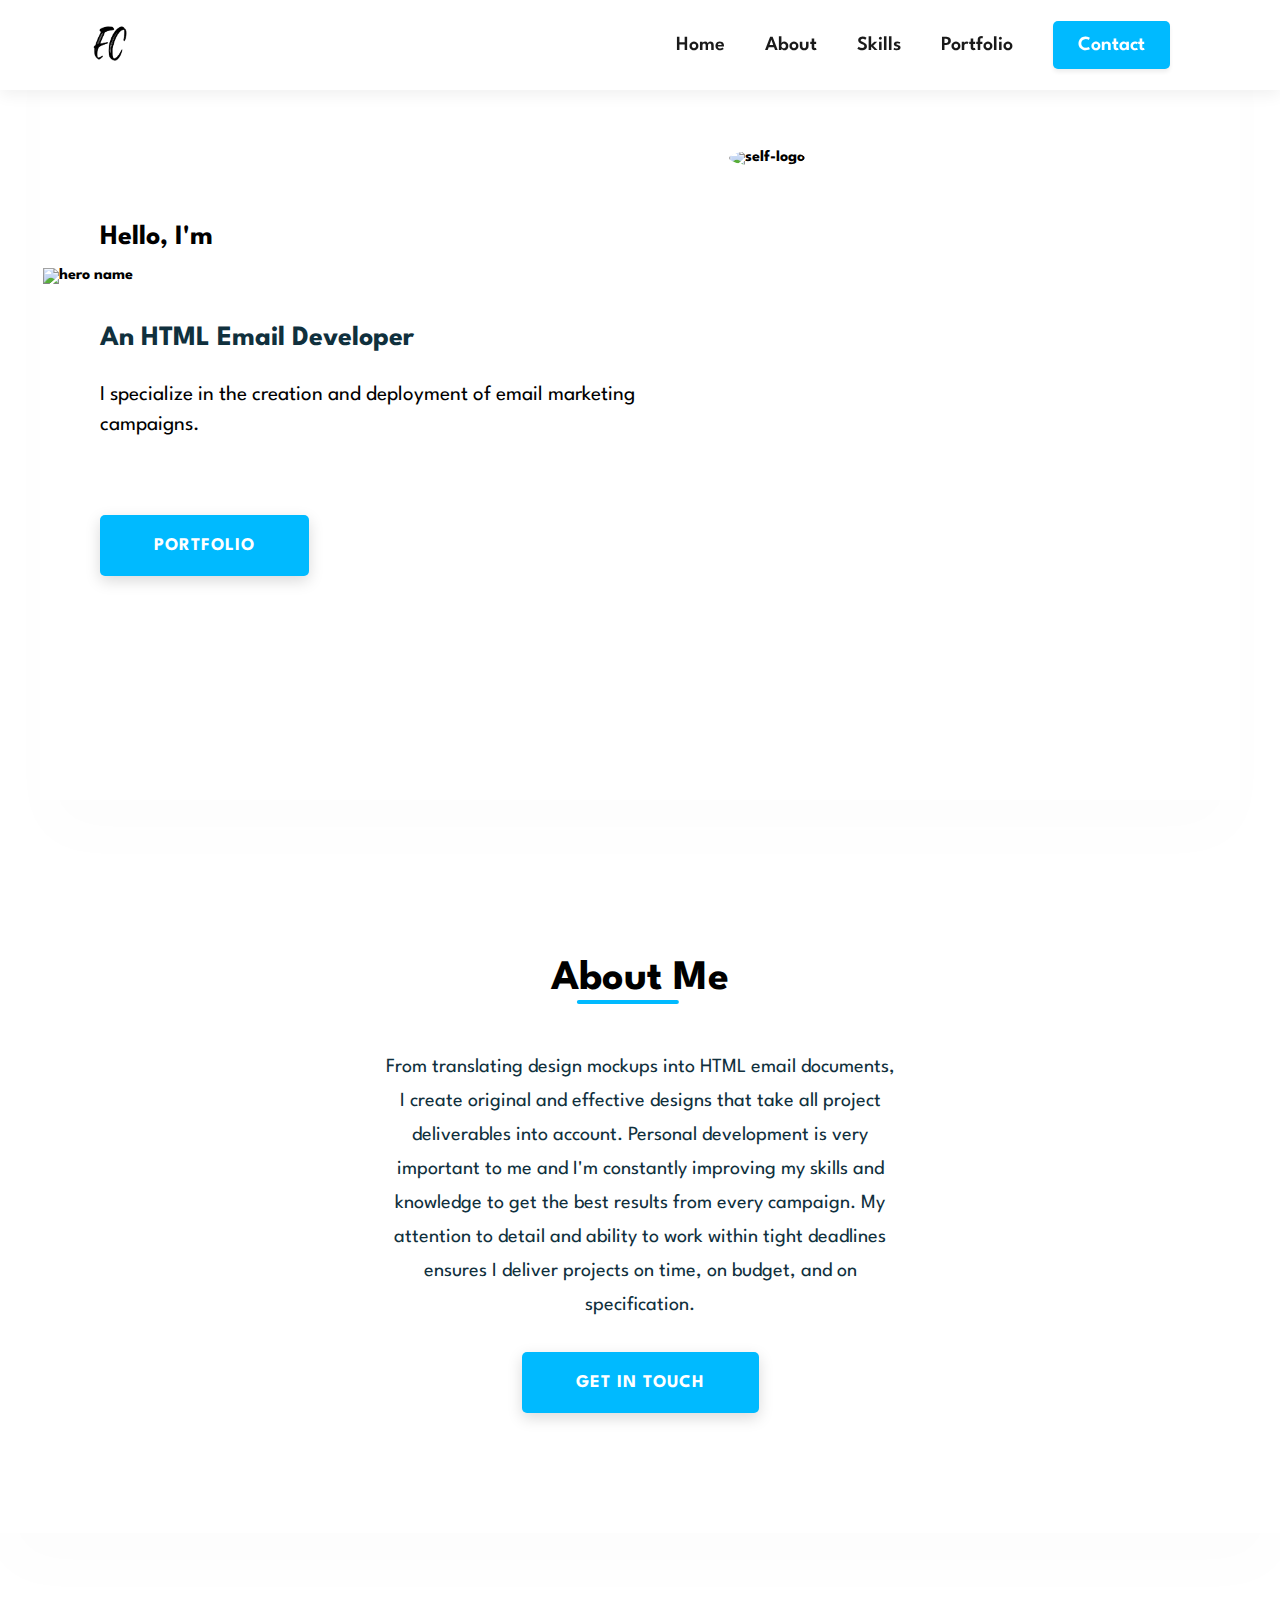
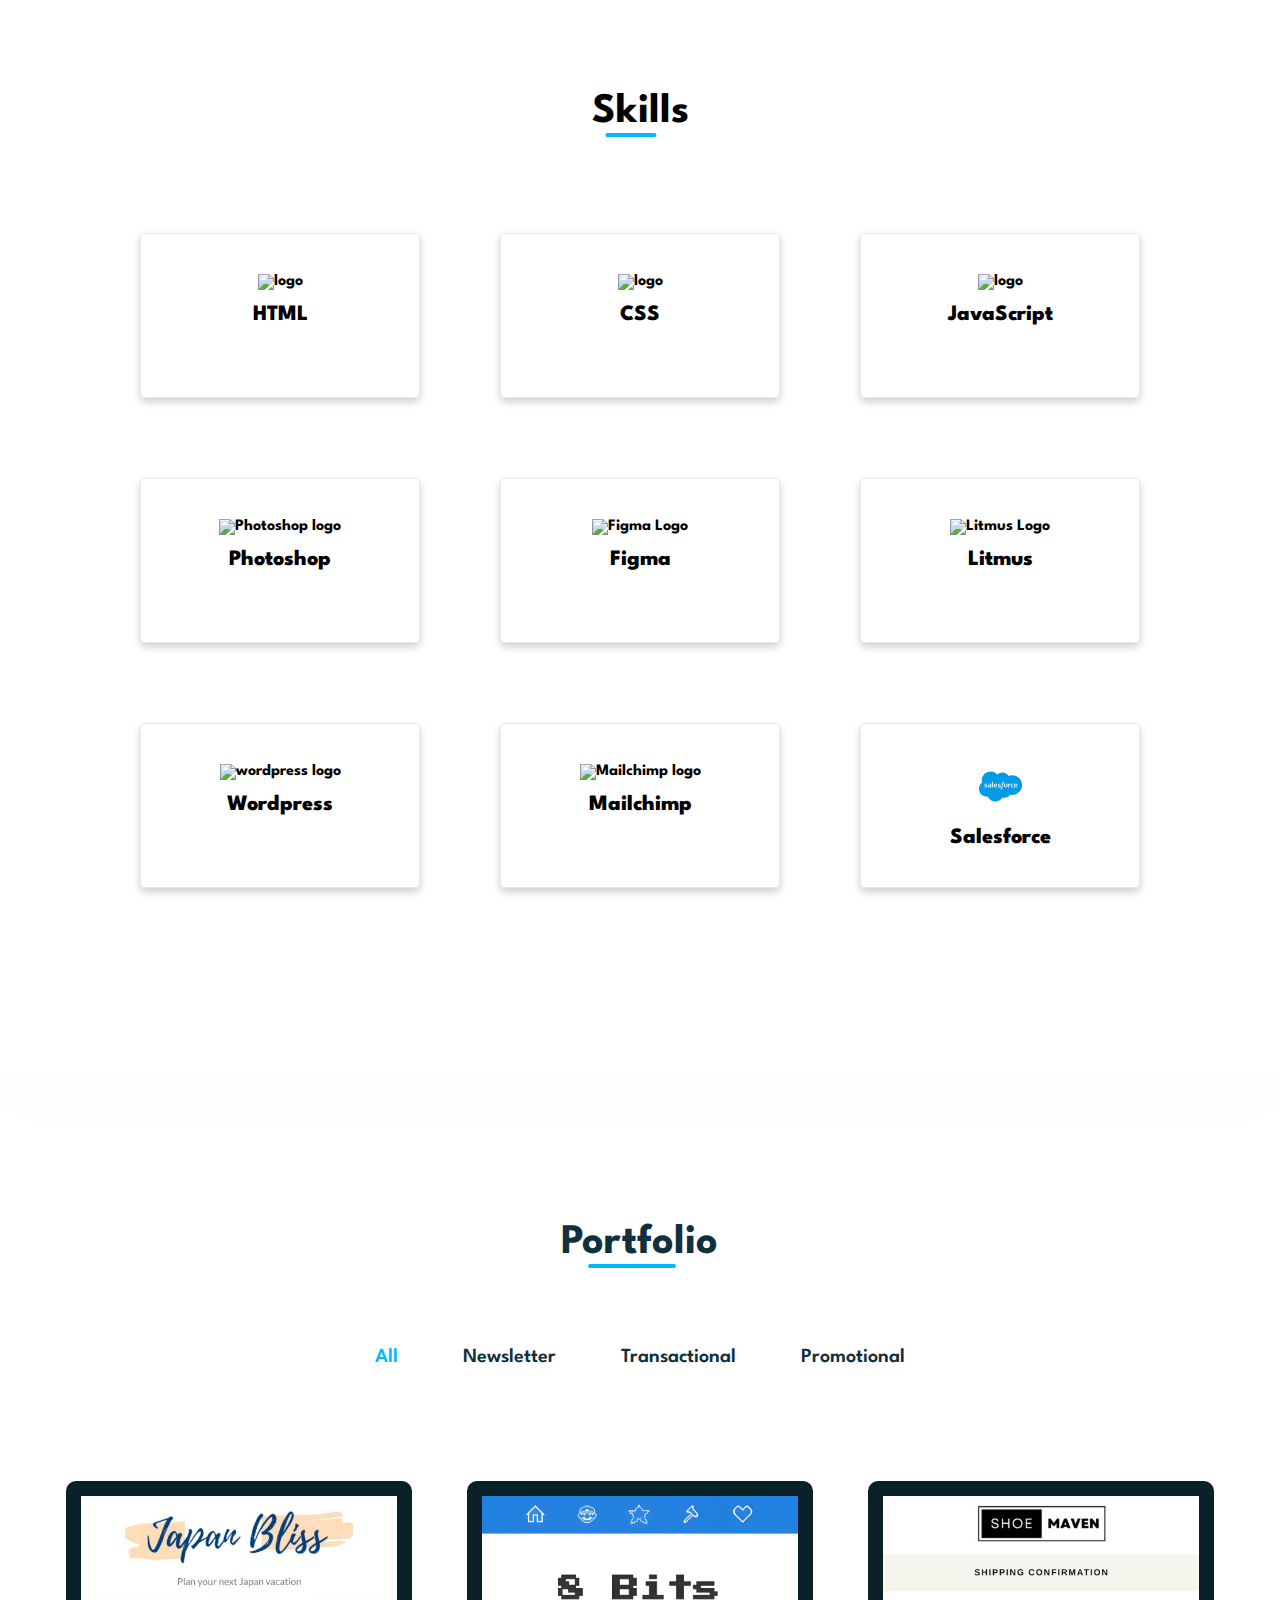
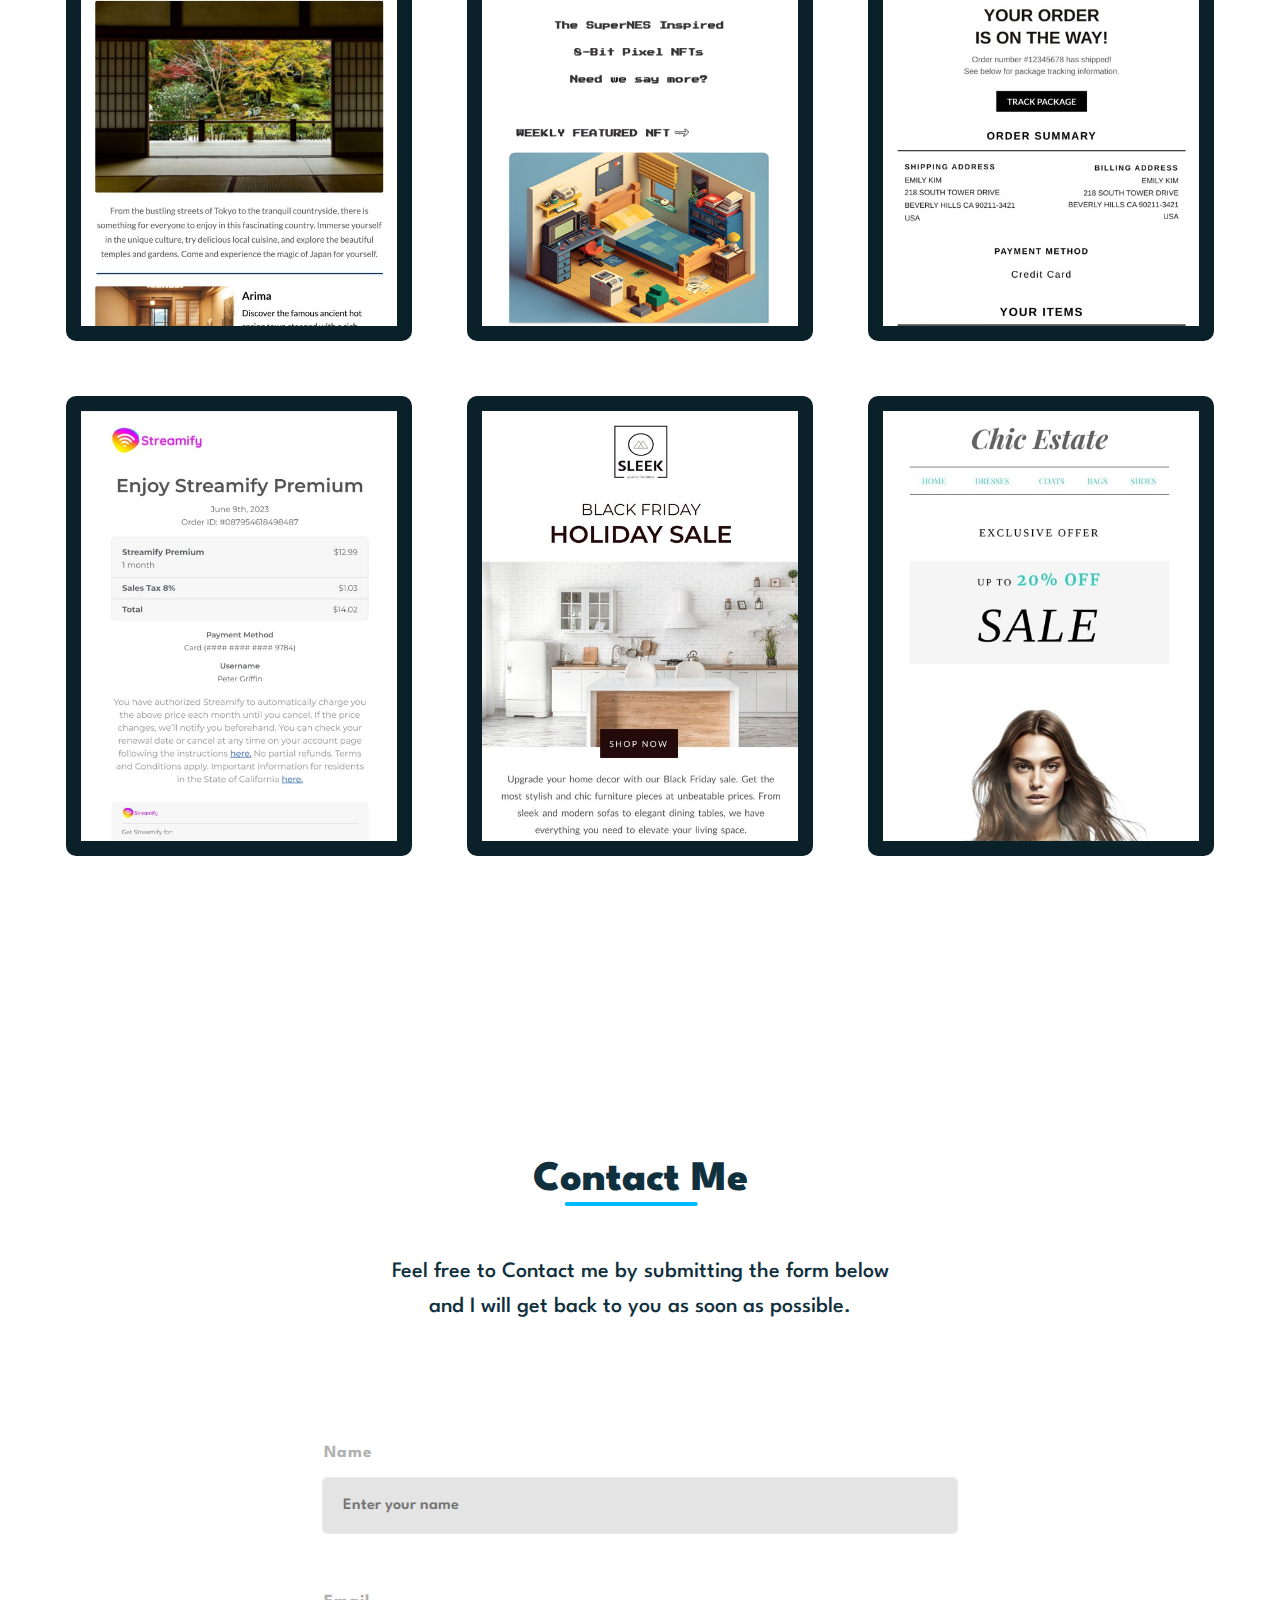
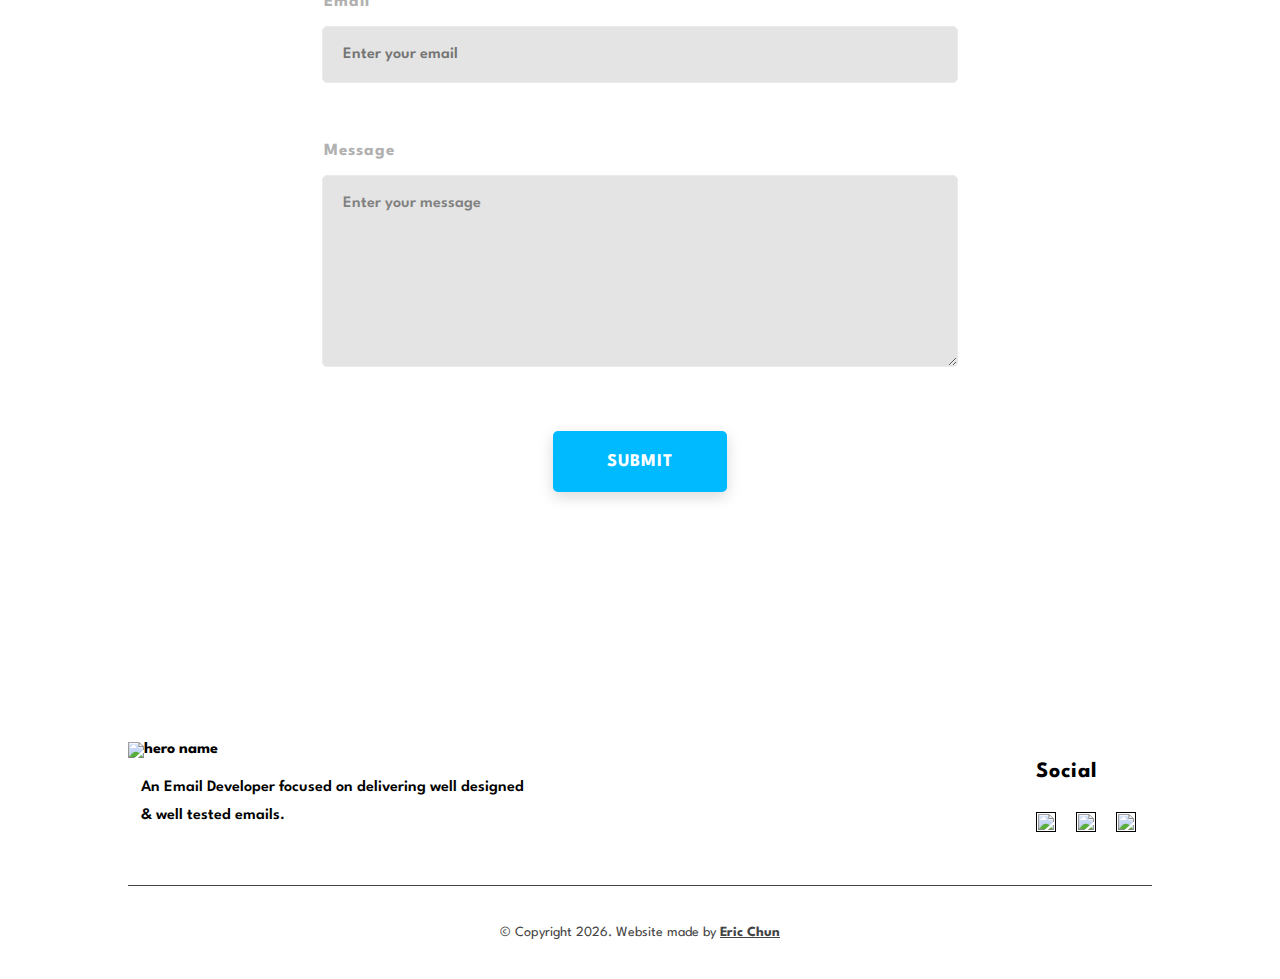
==== index.html @ 84220f76 "fixed footer underline" ====
<!DOCTYPE html>
<html lang="en">
  <head>
    <meta charset="UTF-8" />
    <meta name="viewport" content="width=device-width, initial-scale=1.0" />
    <meta http-equiv="X-UA-Compatible" content="ie=edge" />
    <link rel="stylesheet" href="styles.css">
    <link rel="stylesheet" href="https://cdnjs.cloudflare.com/ajax/libs/font-awesome/6.3.0/css/all.min.css" integrity="sha512-SzlrxWUlpfuzQ+pcUCosxcglQRNAq/DZjVsC0lE40xsADsfeQoEypE+enwcOiGjk/bSuGGKHEyjSoQ1zVisanQ==" crossorigin="anonymous" referrerpolicy="no-referrer" />
    <link rel="preconnect" href="https://fonts.googleapis.com" />
    <link rel="preconnect" href="https://fonts.gstatic.com" crossorigin />
    <link
      href="https://fonts.googleapis.com/css2?family=League+Spartan:wght@100;200;300;400;500;600;700;800;900&display=swap"
      rel="stylesheet"
    />
    <link
    rel="stylesheet"
    href="https://fonts.googleapis.com/css2?family=Material+Symbols+Outlined:opsz,wght,FILL,GRAD@20..48,100..700,0..1,-50..200"
  />
  <link
    rel="stylesheet"
    href="https://fonts.googleapis.com/css2?family=Material+Symbols+Outlined:opsz,wght,FILL,GRAD@48,400,0,0"
  />
  <link
    rel="stylesheet"
    href="https://fonts.googleapis.com/css2?family=Material+Symbols+Outlined:opsz,wght,FILL,GRAD@48,300,1,200"
  />

  <link
    href="https://fonts.googleapis.com/icon?family=Material+Icons"
    rel="stylesheet"
  />
  <link
    rel="stylesheet"
    href="https://fonts.googleapis.com/css2?family=Material+Symbols+Outlined:opsz,wght,FILL,GRAD@48,500,0,0"
  />
  <link href="https://fonts.googleapis.com/css2?family=Lato:ital,wght@0,300;0,400;0,700;0,900;1,300;1,400;1,700;1,900&family=League+Spartan:wght@400;500;600;700;800;900&family=Poppins:ital,wght@0,300;0,400;0,500;0,600;0,700;0,900;1,300;1,400;1,500;1,600;1,700;1,800;1,900&family=Press+Start+2P&family=Roboto+Condensed:ital,wght@0,300;0,400;0,700;1,400&family=Source+Sans+3:wght@500&display=swap" rel="stylesheet"
/>
    <title>Eric's Portfolio</title>


    <script
    src="https://kit.fontawesome.com/345ef6c652.js"
    crossorigin="anonymous"
  ></script>
    <script defer src="script.js"></script>
    <script src="https://kit.fontawesome.com/345ef6c652.js" crossorigin="anonymous"></script>
  </head>
  <body>

  <!------ Main Container  ----->




    <!------ NavBar Section  ----->
    <section id="header">
        <!-- Logo -->
          <a href="#" id="logo">
            <img src="./logos/logo.png"  width="40px" height="40px" alt="logo">
          </a>
    
        <!-- Nav Headings -->
          <ul id="navbar">
            <!-- <li>
              <a href="#" class="none">
                <i class="fa fa-moon-o moon none" aria-hidden="true"></i>
              </a> 
            </li> -->
            <li>
              <a href="#" class="active">Home</a> 
            </li>
            <li>
              <a href="#about" class="about-header">About</a> 
            </li>
            <li>
              <a href="#skills" class="skills-header">Skills</a> 
            </li>
            <li>
              <a href="#portfolio" class="portfolio-header">Portfolio</a> 
            </li>
            <li>
              <a href="#contact" class="btn-contact none">Contact</a> 
            </li>
          
            <a href="#" id="close">
              <i class="fa-solid fa-x"></i>
            </a>
          </ul> 
  

        <!--Hamburger Mobile Menu-->
        <div id="mobile">
          <a href="">
            <i class=""></i>
          </a>
          <i id="bar" class="fa fa-bars"></i>
        </div>

        <!-- Dark Mode -->

        <!-- Animated Sticky Mode -->
    
  </section>


  <!---- Start of Main Website Content ----->
  <main>


    <!------ Hero Section  -----> 
    <section id="hero-background">
        <div class="hero">
              <div class="content">
                  <h2 class="hello">Hello, I'm</h2>
                  <img src="./images/hero-name.png" class="hero-image" alt="hero name">
                  <h3 class="job"> An HTML Email Developer</h3>
                  <p class="value"> I specialize in the creation and deployment of email marketing campaigns.</p>
                  <div class="icons">
                        <a href="#">
                          <i class="fa fa-github" aria-hidden="true">
                          </i>
                        </a>
                      
                        <a href="linkedin.com/in/eric-chun-b536711a">
                          <i class="fa fa-linkedin" aria-hidden="true">
                          </i>
                        </a>
                     
                  </div>
                  <a href="#portfolio">
                    <button class="btn" >
                      Portfolio
                  </button>
                  </a>
                 
              </div>
              <div class="self-photo">
                <img src="./images/hero-image-transparent.png" alt="self-logo">
              </div>
        </div>
    </section>




    <!------ About Me  -----> 
    <section id="about">
      <div class="about-me">
        <div class="section-title">
          <h2 class="title">About Me</h2>
        </div>
        <div class="bio">
          <p class="bio-info">From translating design mockups into HTML email documents, I create original and effective designs that take all project deliverables into account. Personal development is very important to me and I'm constantly improving my skills and knowledge to get the best results from every campaign. My attention to detail and ability to work within tight deadlines ensures I deliver projects on time, on budget, and on specification.</p>
          <a href="#contact">
            <button class="btn btn--theme">Get In Touch</button>
          </a>
        </div>    
      </div>
    </section>




    <!------ Skills  -----> 
    <section id="skills">

      <div class="skills-wrapper">

        <div class="skills-title">
          <h3 class="title">Skills</h3>
        </div>


        <div class="skills-container">

              <div class="skills-card">
                <img src="./logos/html-1.svg" alt="logo">
                <p class="title">HTML</p>
              </div>
          
              <div class="skills-card">
                <img src="./logos/css-3.svg" alt="logo">
                <p class="title">CSS</p>
              </div>
         
              <div class="skills-card">
                <img src="./logos/logo-javascript.svg" alt="logo">
                <p class="title">JavaScript</p>
              </div>
        
              <div class="skills-card">
                <img src="./logos/photoshop-cc-4.svg" alt="Photoshop logo">
                <p class="title">Photoshop</p>
              </div>
          
              <div class="skills-card">
                <img src="./logos/figma-1.svg" alt="Figma Logo">
                <p class="title">Figma</p>
              </div>
        
              <div class="skills-card">
                <img src="./logos/litmus.svg" alt="Litmus Logo">
                <p class="title">Litmus</p>
              </div>

              <div class="skills-card">
                <img src="./logos/wordpress-icon.svg" alt="wordpress logo">
                <p class="title">Wordpress</p>
              </div>

              <div class="skills-card">
                <img src="./logos/mailchimp-freddie-icon.svg" alt="Mailchimp logo">
                <p class="title">Mailchimp</p>
              </div>

              <div class="skills-card">
                <img src="./logos/icons8-salesforce.svg" alt="Mailchimp logo">
                <p class="title">Salesforce</p>
              </div>
            
        </div>

      </div>
    </section>

   

    <!------ Portfolio  -----> 
    <section id="portfolio">

      <div class="portfolio-container">

        <div class="portfolio-title">
            <h3 class="title">Portfolio</h3>
        </div>
      
        <ul class="gallery">
          <li class="filter active" data-filter="all">All</li>
          <li class="filter" data-filter="newsletter">Newsletter</li>
          <li class="filter" data-filter="transactional">Transactional</li>
          <li class="filter" data-filter="promotional">Promotional</li>
        </ul>


        <div class="portfolio">
           
          <div class="itembox newsletter">
            <a href="./portfolio/newsletter_1.html" target="_blank">
              <!-- <img src="./images/White Background Thumbnail.jpg" data-item="newsletter" alt="Japan Bliss"> -->
              <!-- <div class="main" style="background-image: url('images/newsletter-1c.jpg');">
              </div> -->
              <img src="./images/newsletter-1d.jpg" data-item="newsletter" alt="Japan Bliss">
            </a>
          </div>
          <div class="itembox newsletter">
            <a href="./portfolio/newsletter_2.html" target="_blank">
              <img src="./images/newsletter-2d.jpeg" data-item="newsletter" alt="8 Bits">
            </a>
          </div>
          <div class="itembox transactional">
            <a href="./portfolio/transactional_1.html" target="_blank">
              <img src="./images/transactional-1.jpg" data-item="transactional" alt="Shoe Maven">
            </a>
          </div>
          <div class="itembox transactional">
            <a href="./portfolio/transactional_2.html" target="_blank">
              <img src="./images/transactional-2.jpg" data-item="transactional" alt="Streamify">
            </a>
          </div>
          <div class="itembox promotional">
            <a href="./portfolio/promotional_1.html" target="_blank">
              <img src="./images/promotional-1.jpg" data-item="promotional" alt="Sleek">
            </a>
          </div>
          <div class="itembox promotional">
            <a href="./portfolio/promotional_2.html" target="_blank">
              <img src="./images/promotional-2b.jpg" data-item="promotional" alt="Chic Estate">
            </a>
          </div>
  
        </div>

      </div>
    </section>



  <!----- Contact Me Form ------->
  <section id="contact" class="contact section-padding">

    <div class="main-container">

      <h2 class="heading-sec__mb-med">
        <span class="heading-sec__main heading-sec__main--lt">Contact Me</span>
        <span class="heading-sec__sub--lt heading-sec__sub">Feel free to Contact me by submitting the form below and I will get back to you as soon as possible.</span>
      </h2>
    
      <!-- Contact Form-->
      <div class="contact__form-container">
        <form action="https://formspree.io/f/xqkolwqa" class="contact__form" method="POST" id="form">
          <!-- <input type="hidden" name="_next" value="https://yourdomain.co/thanks.html"> -->
          <input type="hidden" name="_subject" value="New Email Yay!">
            <div class="contact__form-field">
              <label class="contact__form-label" for="name">Name</label>
              <input required class="contact__form-input" placeholder="Enter your name" type="text" name="name" id="name">
            </div>
            <div class="contact__form-field" id="email-input-group">
              <label class="contact__form-label" for="email" id="email-label">Email</label>
              <input required class="contact__form-input" id="email" placeholder="Enter your email" type="text" name="email" spellcheck="false" onkeyup="validateEmail()">
              <span id="email-error"></span>
              <span id="email-success"></span>
            </div>
            <div class="contact__form-field">
              <label class="contact__form-label" for="message">Message</label>
              <textarea required name="message" cols="30" rows="10" placeholder="Enter your message" class="contact__form-input" id="message"></textarea>
            </div>
            <button type="submit" id="submit--button" class="btn btn--theme submit--btn">Submit</button>
        </form>
      </div>

    </div>
  </section>



  <!-- Footer v2-->
  <footer class="main-footer">
    <div class="main-container">

      <div class="main-footer__upper">
        <div class="main-footer__row main-footer__row-1">
          <h2 class="heading-sm">Social</h2>
          <div class="social-icons">
            <a href="" target="_blank">
              <img class="icon" src="./icons/black-linkedin.png" alt="">
            </a>
            <a href="" target="_blank">
              <img class="icon" src="./icons/black-twitter.png" alt="">
            </a>
            <a href="" target="_blank">
              <img class="icon" src="./icons/black-github.png" alt="">
            </a>
          </div>
        </div>

        <div class="main-footer__row main-footer__row-2">
          <div class="footer-name-background">
            <img src="./images/hero-name.png" class="footer-name-image" alt="hero name">
          </div>
          <p class="short_description">An Email Developer focused on delivering well designed & well tested emails.</p>
        </div>

      </div>

      <div class="main-footer__lower">
        <p >
          &#169; Copyright
          <script>document.write(new Date().getFullYear())</script>. Website made by  <a class="name" href="" target="_blank"> Eric Chun</a>
        </p>
      </div>

    </div>
  </footer>
  


  </body>
</html>
---- styles.css ----
@import url('https://fonts.googleapis.com/css2?family=League+Spartan:wght@100;200;300;400;500;600;700;800;900&display=swap');

/* Complementary Colors
*/

/* :root {
--main-font-color:  #00baff;
--secondary-font-color:#9B7E46;
--button-background-color: #ffea00;
--complementary-color-1:  #02394A;
--complementary-color-2: #043565;
--background-color-1: #E2EFDE;
--background-color-2:  #808F87;
--background-color-3:  #AFD0BF;

} */

:root {
  --primary-brand-color-300: #33c9ff;
  --primary-brand-color-400: #00baff;
  --primary-brand-color-600: #00a2ff;
  --primary-brand-color-800: #00a2ff;
  --primary-brand-color-900: #0499f0;
  --primary-brand-color-alternate-400: #fff;
  --primary-brand-color-alternate-600: #fff;
  --primary-brand-color-alternate-800: #fff;
  --primary-brand-color-alternate-400-light: #cff;
  --secondary-brand-color-400: #ffea00;
  --secondary-brand-color-600: #ffd200;
  --secondary-brand-color-800: #ffd200;
  --secondary-brand-color-900: #face09;
  --secondary-brand-color-alternate-400: #0b212a;
  --secondary-brand-color-alternate-600: #0b212a;
  --secondary-brand-color-alternate-800: #0b212a;
  --primary-background-color: #fff;
  --primary-text-color-800: #202730;
  --primary-text-color-200: #7990a1;
  --primary-opposite-background-color-300: #10303d;
  --primary-opposite-background-color-400: #0b212a;
  --primary-opposite-text-color-800: #202730;
  --primary-opposite-text-color-200: #7990a1;
  --primary-opposite-text-color-300: #63707a;
  --primary-opposite-link-color: var(--primary-brand-color-400);
  --primary-opposite-link-hover-color: var(--primary-brand-color-800);
}

* {
  padding: 0;
  margin: 0;
  box-sizing: border-box;
  font-size: 16px;
  font-family: 'League Spartan', sans-serif;
  /* font-family: 'Open Sans', sans-serif; */
  font-weight: 700;
  color: var(---);
}

body,
html {
  height: 100%;
  margin: 0;
  padding: 0;
  position: relative;
  margin-bottom: 80px;
  scroll-behavior: smooth;
}

/* universal button class */
.btn {
  background: var(--primary-brand-color-400);
  color: var(--primary-brand-color-alternate-400);
  text-transform: uppercase;
  letter-spacing: 1px;
  display: inline-block;
  font-weight: 700;
  border-radius: 5px;
  box-shadow: 0 5px 15px 0 rgb(0 0 0 / 15%);
  transition: 0.3s;
  width: fit-content;
  padding: 22px 54px;
  font-size: 18px;
  border: none;
  cursor: pointer;
  text-decoration: none;
}

.btn:hover {
  opacity: 0.9;
  transform: translateY(-3px);
  transition: 300ms ease-in;
}

.btn-contact {
  background: var(--primary-brand-color-400);
  color: var(--primary-background-color);
  display: inline-block;
  font-weight: 700;
  border-radius: 5px;
  box-shadow: 0 3px 4px 0 rgb(0 0 0 / 7%);
  transition: 0.3s;
  width: fit-content;
  padding: 15px 25px;
  font-size: 18px;
  border: none;
  cursor: pointer;
}

.btn-contact:hover {
  color: #000;
  opacity: 0.9;
  transform: translateY(-3px);
  transition: 300ms ease-in;
}

/* -----  Main Container ------ */
.container {
  min-height: 100%;
  width: 100%;
  max-height: 100%;
  /* max-width: 1200px; */
  padding: 20px 25px 20px 25px;
  justify-content: center;
  margin: 0 auto;
}

/* ------ Navbar ------ */
#header {
  display: flex;
  align-items: center;
  background: #ffffff;
  padding: 20px 90px;
  box-shadow: 0 5px 15px rgba(0, 0, 0, 0.06);
  position: fixed;
  justify-content: space-between;
  top: 0;
  left: 0;
  right: 0;
  width: 100%;
  height: 90px;
  z-index: 9999;
}

/* .header-container {
  max-width: 1200px;
  display: flex;
  align-items: center;
  margin: 0px;
  justify-content: space-between;
  
} */

#logo {
  text-decoration: none;
  border-radius: 50%;
}

#navbar {
  display: flex;
  align-items: center;
  justify-content: center;
}

#navbar li {
  list-style: none;
  padding: 0 20px;
  position: relative;
}

#navbar li a {
  text-decoration: none;
  color: #1a1a1a;
  font-weight: 600;
  font-size: 20px;
}

#navbar li .btn-contact {
  color: var(--primary-brand-color-alternate-400);
  background-color: var(--primary-brand-color-400);
}

#navbar li a:hover {
  transition: 0.3s ease;
}

#navbar li a.active:hover,
#navbar li a.about-header:hover,
#navbar li a.skills-header:hover,
#navbar li a.portfolio-header:hover {
  color: var(--primary-brand-color-600);
}

/* underline and underline on hover */
#navbar li .active:hover::after,
#navbar li .about-header:hover::after,
#navbar li .skills-header:hover::after,
#navbar li .portfolio-header:hover::after {
  content: ' ';
  height: 2px;
  width: 40%;
  position: absolute;
  background-color: var(--primary-brand-color-400);
  left: 20px;
  bottom: -4px;
  transition: all 0.3s ease-in;
}

/* #navbar li .moon {
  font-size: 17px;
}

#navbar li .moon:hover {
  transform: scale(1.1);
  transition: 0.3s ease-in;
} */

#close {
  display: none;
}

#mobile {
  display: none;
}

.none {
  text-decoration: none;
}

/* ---- Navbar Media Queries ---- */
@media (max-width: 1100px) {
  #header {
    padding-left: 60px;
    padding-right: 60px;
  }
}

@media (max-width: 799px) {
  #header {
    padding-left: 40px;
    padding-right: 40px;
  }

  #navbar {
    display: flex;
    flex-direction: column;
    align-items: flex-start;
    justify-content: flex-start;
    position: fixed;
    top: 0;
    height: 100vh;
    width: 230px;
    right: -300px;
    background-color: #ffffff;
    box-shadow: 0 40px 60px rgba(0, 0, 0, 0.01);
    padding: 80px 0 0 10px;
    transition: ease-in 0.3s;
  }

  /* --- activate is a JS class -- */
  #navbar.activate {
    right: 0;
  }

  #navbar li {
    margin-bottom: 25px;
  }

  /* Actual Mobile Responsive Div */
  #mobile {
    display: flex;
    align-items: center;
    justify-content: flex-end;
    margin: 0;
    margin-left: 10px;
    width: 30%;
  }

  #mobile i {
    font-size: 24px;
    padding-right: 12px;
    color: #000;
  }

  #mobile #bar {
    font-size: 24px;
    padding: 15px;
    color: #000;
  }

  /* #mobile .moon {
   padding: 0 5px;
   text-decoration: none;
 } */

  #close {
    display: initial;
    position: absolute;
    top: 30px;
    left: 30px;
    font-size: 18px;
    color: #222;
  }

  @media (max-width: 477px) {
    #header {
      padding: 10px 25px;
    }

    #navbar {
      display: flex;
      flex-direction: column;
      justify-content: flex-start;
      position: fixed;
      top: 0;
      right: -300px;
      height: 100vh;
      width: 200px;
      box-shadow: 0 40px 60px rgba(0, 0, 0, 0.01);
      transition: ease-in-out 0.3s;
    }
  }
}
/* End of Navbar */

/* Hero Section */
#hero-background {
  max-width: 1200px;
  /* background-image: url('./images/background\ pattern.svg');
  background-repeat: no-repeat;
  background-size: cover;
  background-position: center ; */
  height: 800px;
  display: flex;
  align-items: center;
  justify-content: center;
  padding: 0 10px;
  box-shadow: 0 40px 60px rgba(0, 0, 0, 0.01);
  margin: auto;
}

.hero {
  display: flex;
  max-width: 1200px;
  justify-content: space-around;
  align-items: center;
  justify-content: center;
  margin: 0 50px;
}

.hero .content {
  flex: 1.4;
  display: flex;
  flex-direction: column;
  height: 400px;
  align-items: left;
  justify-content: center;
  padding-right: 25px;
}

.hero .self-photo {
  flex: 1.1;
  color: var(--main-font-color);
}

.hero .content .hello {
  font-size: 28px;
  padding-bottom: 5px;
}

.hero .content .name {
  margin-top: 25px;
  font-size: 45px;
  letter-spacing: 0.2px;
  font-family: 'Source Sans 3', sans-serif;
  font-weight: 900;
}

.hero .content .hero-image {
  margin: 13px 0px;
  margin-left: 13px;
  width: 370px;
  height: auto;
}

.hero .content .job {
  margin-top: 18px;
  font-size: 30px;
}

.hero .content .name {
  font-size: 80px;
  color: var(--primary-brand-color-600);
  letter-spacing: 2px;
}

.hero .content p.value {
  font-size: 21px;
  padding-top: 20px;
  padding-bottom: 10px;
}

.hero .content .hero-image {
  position: relative;
  width: 80%;
  height: auto;
  left: -70px;
}

/* .hero .content .name-container img {
  width: 520px;
  height: 170px;
  font-family: 'League Spartan';
}

.hero .content .name {
  position: absolute;
  top: 32%;
  left: 30% ;
  transform: translate(-32%, -30%);
  color: var(--primary-opposite-background-color-400);
} */

.hero .content .job {
  font-size: 28px;
  padding-top: 10px;
  padding-bottom: 10px;
  color: var(--primary-opposite-background-color-300);
}

.hero .content .value {
  font-weight: normal;
  line-height: 1.4;
  font-size: 19px;
  margin-bottom: 10px;
}

.hero .content .icons {
  padding: 20px 0px;
  display: flex;
  flex-direction: row;
  text-decoration: none;
  margin-bottom: 15px;
}

.hero .content .icons a:link,
.hero .content .icons a:visited,
.hero .content .icons a:hover,
.hero .content .icons a:active {
  display: flex;
  text-decoration: none;
  gap: 10px;
  margin-right: 20px;
}

.hero .content .icons a i {
  font-size: 30px;
}

.hero .self-photo {
  width: 500px;
  height: 500px;
  padding-left: 30px;
  align-items: center;
  justify-content: center;
}

.hero .self-photo img {
  width: 100%;
  height: 100%;
  object-fit: contain;
  align-items: center;
  justify-content: center;
  border-radius: 50%;
}

/* --- Media Queries ---- */

@media (max-width: 1100px) {
  #hero-background {
    padding: 100px 0px;
    width: 100vw;
    height: 1200px;
    display: flex;
    align-items: center;
    justify-content: center;
  }

  .hero {
    margin-top: 130px;
    padding: 30px;
    display: flex;
    flex-direction: column-reverse;
    justify-content: center;
    align-items: center;
    text-align: center;
    padding-bottom: 20px;
    margin-bottom: 30px;
    height: 100%;
    margin: 0 auto;
  }

  .hero .content {
    padding-top: 20px;
    display: flex;
    flex-direction: column;
    gap: 12px;
    width: 80%;
    height: 100%;
    justify-content: center;
    align-items: center;
    margin: auto;
    text-align: center;
  }

  .hero .content .hello {
    padding-top: 30px;
  }

  .hero .content .hero-image {
    display: block;
    text-align: center;
    align-items: center;
    justify-content: center;
    margin: 0 auto;
    margin-top: 20px;
    left: 0px;
  }

  .hero .content .job {
    margin-top: 20px;
    font-size: 30px;
  }

  .hero .content .value {
    font-weight: 400;
    font-size: 20px;
    align-items: center;
    padding-top: 10px;
    justify-content: center;
    flex-wrap: wrap;
    margin: 0 auto;
    line-height: 1.4;
    text-align: center;
  }

  .hero .self-photo {
    padding-left: 0px;
  }

  .hero .self-photo img {
    display: block;
    align-items: center;
    justify-content: center;
    width: 400px;
    height: 400px;
    margin: 0 auto;
    border: none;
    padding-bottom: 10px;
  }

  .content .btn.btn--theme {
    display: block;
    text-align: center;
    align-items: center;
    justify-content: center;
    margin: 0 auto;
    width: fit-content;
    text-decoration: none !important;
  }

  .content .btn.no-underline {
    text-decoration: none;
  }
}

@media (max-width: 799px) {
  #hero-background {
    padding: 100px 0px;
    width: 100vw;
    height: 1200px;
    display: flex;
    align-items: center;
    justify-content: center;
  }

  .hero {
    margin-top: 130px;
    padding: 30px;
    display: flex;
    flex-direction: column-reverse;
    justify-content: center;
    align-items: center;
    text-align: center;
    padding-bottom: 20px;
    margin-bottom: 30px;
    height: 100%;
    margin: 0 auto;
  }

  .hero .content {
    padding-top: 20px;
    display: flex;
    flex-direction: column;
    gap: 12px;
    width: 80%;
    height: 100%;
    justify-content: center;
    align-items: center;
    margin: auto;
    text-align: center;
  }

  .hero .content .hello {
    padding-top: 30px;
  }

  .hero .content .hero-image {
    display: block;
    text-align: center;
    align-items: center;
    justify-content: center;
    margin: 0 auto;
    margin-top: 20px;
  }

  .hero .content .job {
    margin-top: 20px;
    font-size: 30px;
  }

  .hero .content .value {
    font-weight: 400;
    font-size: 20px;
    align-items: center;
    padding-top: 10px;
    justify-content: center;
    flex-wrap: wrap;
    margin: 0 auto;
    line-height: 1.4;
    text-align: center;
  }

  .hero .self-photo {
    padding-left: 0px;
  }

  .hero .self-photo img {
    display: block;
    align-items: center;
    justify-content: center;
    width: 400px;
    height: 400px;
    margin: 0 auto;
    border: none;
    padding-bottom: 10px;
  }

  .content .btn.btn--theme {
    display: block;
    text-align: center;
    align-items: center;
    justify-content: center;
    margin: 0 auto;
    width: fit-content;
    text-decoration: none !important;
  }

  .content .btn.no-underline {
    text-decoration: none;
  }
}

@media (max-width: 599px) {
  #hero-background {
    /* padding: 100px 0px; */
    /* width: 100vw;
     height: 1200px; */
    display: flex;
    align-items: center;
    justify-content: center;
    margin: 0 auto;
  }

  .hero {
    margin-top: 130px;
    /* padding: 30px; */
    display: flex;
    flex-direction: column-reverse;
    justify-content: center;
    align-items: center;
    text-align: center;
    /* padding-bottom: 20px; */
    margin-bottom: 30px;
    height: 100%;
    width: 100%;
    margin: 0 auto;
  }

  .hero .content {
    padding-top: 20px;
    display: flex;
    flex-direction: column;
    gap: 12px;
    width: 80%;
    height: 100%;
    justify-content: center;
    align-items: center;
    margin: 0 auto;
    text-align: center;
  }

  .hero .content .hello {
    padding-top: 30px;
  }

  .hero .content .hero-image {
    display: block;
    align-items: center;
    justify-content: center;
    margin: 0 auto;
    margin-top: 20px;
    width: 320px;
  }

  .hero .content .job {
    margin-top: 20px;
    font-size: 30px;
  }

  .hero .content .value {
    font-weight: 400;
    font-size: 20px;
    align-items: center;
    padding-top: 10px;
    justify-content: center;
    flex-wrap: wrap;
    margin: 0 auto;
    line-height: 1.4;
    text-align: center;
  }

  .hero .self-photo {
    padding-left: 0px;
  }
}

@media (max-width: 477px) {
  .hero-image {
    margin: 0 auto;
    width: 100%;
  }

  .hero {
    width: 100%;
    margin: auto;
    height: auto;
    padding-right: 0px;
    margin-right: 0px;
    margin-right: 0px;
  }

  .hero .content {
    padding-right: 0px;
    padding-bottom: 40px;
    margin: 0 auto;
  }

  .content .self-photo {
    width: 300px;
    margin: 0 auto;
  }

  .hero .content .hero-image {
    display: block;
    align-items: center;
    justify-content: center;
    margin: 0 auto;
    margin-top: 20px;
    width: 80%;
    margin-left: 0px;
    margin-right: 0px;
    border: none;
  }
}

/* End of Hero Section */

/* About me */
.about-me {
  display: flex;
  flex-direction: column;
  justify-content: space-around;
  margin: auto;
  padding-top: 120px;
  padding-bottom: 120px;
  gap: 6px;
  box-shadow: 0 40px 60px rgba(0, 0, 0, 0.01);
}

.section-title {
  display: flex;
  align-items: center;
  justify-content: center;
  text-align: center;
  vertical-align: middle;
  margin: 40px 0 40px 0;
}

.section-title .title {
  display: block;
  font-size: 42px;
  text-align: center;
  position: relative;
  width: 40%; /* heading with is 40% of parent element */
  padding-bottom: 6px;
}

.section-title .title::after {
  content: ' ';
  position: absolute;
  bottom: 0;
  left: 47%; /* sets to 35% left of the parent container */
  height: 4px;
  width: 20%; /* sets underline width to 50% of parent element */
  transform: translateX(
    -47%
  ); /* this allows us to keep the same x position relative to its parent when resizing */
  background-color: var(--primary-brand-color-400);
  border-radius: 10px;
}

.about-me .bio {
  display: flex;
  flex-direction: column;
  justify-content: center;
  align-items: center;
  margin: 0 auto;
}

.about-me .bio .bio-info {
  font-family: 'League Spartan', serif;
  overflow-x: hidden;
  width: 40%;
  font-size: 20px;
  line-height: 30px;
  word-wrap: break-word;
  flex-wrap: wrap;
  font-weight: normal;
  background-color: #fff;
  align-items: center;
  justify-content: center;
  text-align: center;
  color: var(--primary-opposite-background-color-300);
  line-height: 1.7;
  margin: 0 auto;
  margin-bottom: 30px;
}

/* Media Queries */
@media (max-width: 1100px) {
  .about-me .bio {
    display: flex;
    flex-direction: column;
    gap: 10px;
    width: 80%;
    height: 80%;
    vertical-align: middle;
    justify-content: center;
    align-items: center;
    margin: 0 auto;
  }

  .about-me .bio .bio-info {
    text-align: center;
    width: 100%;
  }

  .about-me .bio button {
    margin-top: 10px;
    align-items: center;
    justify-content: center;
  }
}

@media (max-width: 799px) {
  .about-me {
    padding: 30px;
    display: flex;
    width: 85%;
    height: 550px;
    flex-direction: column;
    justify-content: center;
    align-items: center;
    margin-top: 80px;
    text-align: center;
    margin-top: 50px;
    vertical-align: middle;
    margin-bottom: 50px;
  }

  .section-title {
    display: flex;
    align-items: center;
    width: 100%;
    border: none !important;
    margin-bottom: 20px;
  }

  .section-title .title {
    align-items: center;
    font-size: 42px;
  }

  .section-title .title::after {
    content: ' ';
    position: absolute;
    bottom: 0;
    left: 30%; /* sets to 35% left of the parent container */
    height: 4px;
    width: 60%; /* sets underline width to 50% of parent element */
    transform: translateX(
      -30%
    ); /* this allows us to keep the same x position relative to its parent when resizing */
    background-color: var(--primary-brand-color-400);
    border-radius: 10px;
  }

  .about-me .bio {
    padding-top: 10px;
    display: flex;
    flex-direction: column;
    gap: 12px;
    width: 100%;
    height: 80%;
    vertical-align: middle;
    justify-content: center;
    align-items: center;
    margin: 0 auto;
    margin-left: 0px !important;
    padding-left: 0px !important;
  }

  .about-me .bio .bio-info {
    text-align: center;
    margin-bottom: 20px;
    width: 100%;
  }

  .about-me .bio button {
    align-items: center;
    justify-content: center;
  }
}

@media (max-width: 477px) {
  .about-me {
    margin-top: 30px;
    padding: 20px;
    display: flex;
    flex-direction: column;
    justify-content: center;
    align-items: center;
    margin-top: 80px;
    text-align: center;
    margin-bottom: 100px;
  }

  .section-title {
    display: flex;
    align-items: center;
    width: 100%;
    border: none !important;
  }

  .section-title .title {
    align-items: center;
    margin-bottom: 10px;
  }

  .about-me .bio {
    padding-top: 2px;
    display: flex;
    flex-direction: column;
    width: 100%;
    height: 100%;
    vertical-align: middle;
    justify-content: center;
    align-items: center;
    margin: 0 auto;
    margin-left: 0px !important;
    padding-left: 0px !important;
  }

  .about-me .bio .bio-info {
    text-align: center;
    width: 100%;
  }

  .about-me .bio button {
    align-items: center;
    justify-content: center;
  }

  .section-title .title::after {
    content: ' ';
    position: absolute;
    bottom: 0;
    left: 30%; /* sets to 35% left of the parent container */
    height: 4px;
    width: 60%; /* sets underline width to 50% of parent element */
    transform: translateX(
      -30%
    ); /* this allows us to keep the same x position relative to its parent when resizing */
    background-color: var(--primary-brand-color-400);
    border-radius: 10px;
  }
}
/* End of About me */

/* Skills Section */
.skills-wrapper {
  padding-top: 120px;
  padding-bottom: 120px;
  align-items: center;
  justify-content: center;
  text-align: center;
  box-shadow: 0 40px 60px rgba(0, 0, 0, 0.01);
}

.skills-wrapper .skills-title {
  display: flex;
  align-items: center;
  justify-content: center;
  text-align: center;
  vertical-align: middle;
  margin: 40px 0 40px 0;
}

.skills-wrapper .skills-title .title {
  display: inline-block;
  font-size: 42px;
  text-align: center;
  position: relative;
  width: 40%; /* heading with is 40% of parent element */
  padding-bottom: 6px;
}

.skills-wrapper .skills-title .title::after {
  content: ' ';
  position: absolute;
  bottom: 0;
  height: 4px;
  left: 48%;
  width: 10%; /* sets underline width to 50% of parent element */
  transform: translateX(
    -48%
  ); /* this allows us to keep the same x position relative to its parent when resizing */
  background-color: var(--primary-brand-color-400);
  border-radius: 10px;
}

.skills-container {
  justify-content: center;
  padding: 16px 0;
  max-width: 1200px;
  margin: 10px auto;
  display: flex;
  flex-wrap: wrap;
}

.skills-card {
  padding: 30px;
  margin: 40px;
  border-color: rgb(141, 141, 141);
  width: 280px;
  height: 165px;
  box-shadow: 0 4px 8px 0 rgba(0, 0, 0, 0.2);
  text-align: center;
  border-radius: 5px;
  justify-content: space-between;
  transition: transform 500ms ease;
  border: 0.3px solid rgb(233, 231, 231);
}

.skills-card:hover {
  transform: scale(1.05);
}

.skills-card p {
  font-weight: 800;
  font-size: 22px;
  margin-top: 15px;
  justify-content: center;
  text-align: center;
}

.skills-card img {
  margin-top: 10px;
  width: 45px;
  height: 45px;
}

@media (max-width: 1100px) {
  .skills-wrapper {
    padding-top: 50px;
  }

  .skills-container {
    gap: 10px;
    width: 640px;
    /* grid-template-columns: repeat(2, 300px); */
    /* grid-column-gap: 10px;
    align-items: center;
    justify-content: center;
    align-items: center;
    margin: 50px auto; */
  }

  /* .skills-wrapper .skill-container .skills-card {
    margin: 20px;
    width: 260px; 
    height: 185px; 
  }
} */
}

@media (max-width: 799px) {
  .skills-wrapper .skills-title {
    display: flex;
    align-items: center;
    justify-content: center;
    text-align: center;
    vertical-align: middle;
    margin: 40px 0 40px 0;
    margin-bottom: 20px;
  }

  .skills-card {
    display: block !important;
    width: 65%;
    padding: 30px 0;
    align-items: center;
    justify-content: center;
  }

  .skills-wrapper .skills-title .title {
    /* display: block; */
    font-size: 42px;
    text-align: center;
    position: relative;
    width: 40%; /* heading with is 40% of parent element */
    padding-bottom: 6px;
  }

  .skills-wrapper .skills-title .title::after {
    content: ' ';
    position: absolute;
    bottom: 0;
    height: 4px;
    left: 48%;
    width: 17%; /* sets underline width to 50% of parent element */
    transform: translateX(
      -48%
    ); /* this allows us to keep the same x position relative to its parent when resizing */
    background-color: var(--primary-brand-color-400);
    border-radius: 10px;
  }
}

@media (max-width: 477px) {
  .skills-wrapper {
    margin: 0 auto;
    padding: 0px;
    align-items: center;
  }

  .skills-wrapper .skills-title {
    display: flex;
    align-items: center;
    justify-content: center;
    text-align: center;
    vertical-align: middle;
    margin: 40px 0 40px 0;
  }

  .skills-container {
    grid-template-columns: 1fr;
    grid-gap: 5px;
  }

  .skills-wrapper .skills-title .title {
    display: inline-block;
    font-size: 42px;
    text-align: center;
    position: relative;
    width: 40%; /* heading with is 40% of parent element */
    padding-bottom: 6px;
  }

  .skills-wrapper .skills-title .title::after {
    content: ' ';
    position: absolute;
    bottom: 0;
    height: 4px;
    left: 48%;
    width: 17%; /* sets underline width to 50% of parent element */
    transform: translateX(
      -48%
    ); /* this allows us to keep the same x position relative to its parent when resizing */
    background-color: var(--primary-brand-color-400);
    border-radius: 10px;
  }

  /* .skill-container {

    align-items: center;
    text-align: center;
    justify-content: center;
    margin: 0 auto;

  } */
  .skills-card {
    display: block !important;
    width: 45%;
    padding: 30px 0;
    align-items: center;
    justify-content: center;
    text-align: center;
  }
}
/* End of Skills Section */

/* Porfolio */
.portfolio-container {
  padding-top: 150px;
  padding-bottom: 150px;
  width: 95%;
  display: flex;
  justify-content: center;
  align-items: center;
  flex-direction: column;
  margin: 0 auto;
  gap: 10px;
}

.portfolio-title {
  width: 100%;
  display: block;
  display: flex;
  align-items: center;
  justify-content: center;
  text-align: center;
  margin-bottom: 20px;
}

.portfolio-title .title {
  display: block;
  font-size: 42px;
  text-align: center;
  position: relative;
  width: 40%; /* heading with is 40% of parent element */
  padding-bottom: 6px;
  color: var(--primary-opposite-background-color-300);
}

.portfolio-title .title::after {
  content: ' ';
  position: absolute;
  bottom: 0;
  left: 48%; /* sets to 35% left of the parent container */
  height: 4px;
  width: 18%; /* sets underline width to 50% of parent element */
  transform: translateX(
    -48%
  ); /* this allows us to keep the same x position relative to its parent when resizing */
  background-color: var(--primary-brand-color-400);
  border-radius: 10px;
}

.filter {
  list-style: none;
  font-weight: 600;
}

.portfolio-container ul {
  display: flex;
  justify-content: center;
  align-items: center;
  flex-wrap: wrap;
  margin-top: 20px;
  margin-bottom: 20px;
  gap: 25px;
}

.portfolio-container ul li {
  padding: 25px 15px;
  cursor: pointer;
  margin: 5px;
  font-family: inherit;
  font-weight: 600;
  font-size: 20px;
  color: var(--primary-opposite-background-color-300);
  transition: 0.3s ease;
}

.portfolio-container ul li.active {
  color: var(--primary-brand-color-400);
}

.portfolio-container ul li:hover {
  color: var(--primary-brand-color-400);
}

.portfolio {
  max-width: 1200px;
  display: grid;
  grid-template-columns: repeat(3, 1fr);
  gap: 5px;
  justify-content: space-between;
  align-items: center;
  padding-top: 30px;
}

.portfolio .itembox {
  position: relative;
  width: 346px;
  height: 460px;
  margin: 25px;
  gap: 15px;
  display: inline-block;
  border: 15px solid var(--primary-opposite-background-color-400);
  border-radius: 10px;
  z-index: 9;
  transition: all 0.3s ease-in;
}

.portfolio .itembox:hover {
  transform: translateY(-10px);
}

.portfolio .itembox img {
  position: absolute;
  width: 100%;
  height: 430px;
  top: 0px;
  left: 0px;
  right: 0px;
  bottom: 0px;
  object-position: top center;
  object-fit: cover;
  transition: all 0.3s ease-in-out;
  z-index: -1;
}

@media (max-width: 1199px) {
  .portfolio {
    grid-template-columns: repeat(2, 1fr);
  }

  .portfolio-container {
    margin-top: 125px;
    padding-top: 50px;
  }

  .gallery {
    display: flex;
    flex-direction: column;
  }

  .gallery .filter {
    display: flex;
    flex-direction: column;
    gap: 15px;
    padding: 5px;
    margin: 0 auto;
    font-size: 25px;
  }

  .itembox {
    display: flex;
    flex-direction: column;
    display: block !important;
    width: 800px;
    height: 100%;
    padding: 0;
    align-items: center;
    justify-content: center;
    margin: 0 auto;
  }
}

@media (max-width: 799px) {
  .portfolio {
    grid-template-columns: repeat(1, 1fr);
    align-items: center;
    justify-content: center;
    padding: 0;
    margin: 0 50px;
  }

  .itembox {
    display: flex;
    flex-direction: column;
    display: block !important;
    width: 100%;
    height: 100%;
    padding: 0;
    align-items: center;
    justify-content: center;
    margin: 0 auto;
  }
}

.itembox img {
  display: flex;
  flex-shrink: inherit;
  width: 100%;
  height: 100%;
}

@media (max-width: 599px) {
  .portfolio {
    grid-template-columns: repeat(1, 1fr);
  }
}

@media (max-width: 477px) {
  .itembox {
    display: flex;
    flex-direction: column;
    display: block !important;
    width: 700px;
    height: 100%;
    padding: 0;
    align-items: center;
    justify-content: center;
    margin: 0 auto;
  }
}
/* Porfolio */

/* Contact Form */
.contact {
  background: -o-linear-gradient(
    to right,
    rgba(255, 255, 255, 0.8),
    rgba(241, 240, 240, 0.8)
  );
  background-image: url('./images/background-pattern-4.jpg');
  background-size: cover;
  background-position: center;
  background-repeat: no-repeat;
}

.section-padding {
  padding: 130px 0;
}

.main-container {
  max-width: 1200px;
  margin: 0 auto;
  width: 80%;
}

.heading-sec__mb-med {
  display: block;
  margin-bottom: 33px;
  font-family: inherit;
}

.heading-sec__main {
  display: block;
  font-size: 42px;
  text-align: center;
  margin-bottom: 3.5rem;
  position: relative;
}

.heading-sec__main::after {
  content: ' ';
  position: absolute;
  bottom: -7px;
  left: 49%; /* sets to 35% left of the parent container */
  height: 4px;
  width: 13%; /* sets underline width to 50% of parent element */
  transform: translateX(
    -49%
  ); /* this allows us to keep the same x position relative to its parent when resizing */
  background-color: var(--primary-brand-color-400);
  border-radius: 10px;
}

.heading-sec__main--lt {
  color: var(--primary-opposite-background-color-300);
  font-weight: 800;
}

.heading-sec__sub--lt {
  color: var(--primary-opposite-background-color-300);
}

.heading-sec__sub {
  display: block;
  text-align: center;
  font-size: 22px;
  font-weight: 500;
  flex-wrap: wrap;
  max-width: 50%;
  margin: 0 auto;
  line-height: 1.6;
}

.contact__form-container {
  padding: 40px;
  max-width: 1200px;
  text-align: center;
  width: 70%;
  border-radius: 5px;
  background: #fff;
  margin: 80px auto 0 auto;
  box-shadow: rgb(100, 100, 111 / 20%); /* opacity 20%*/
}

.contact__form-field {
  margin-bottom: 60px;
}

.contact__form-label {
  color: #b1b1b1;
  font-size: 17px;
  letter-spacing: 1px;
  font-weight: 700;
  margin-bottom: 16px;
  display: block;
  text-align: left;
  margin-left: 2px;
}

.contact__form-input {
  color: #818181;
  padding: 20px;
  width: 100%;
  border: 1px solid #ebebeb;
  font-size: 16px;
  letter-spacing: 0;
  border-radius: 5px;
  font-weight: 600;
  background: #e4e4e4;
  outline: none;
}

textarea::placeholder {
  color: #818181;
}

#email-input-group {
  position: relative;
}

#email {
  display: block;
  width: 100%;
  position: relative;
  z-index: 10;
}

#email-error {
  position: absolute;
  top: 110%;
  left: 25px;
  font-size: 16px;
  font-weight: 400;
  color: red;
  transition: top 0.5s;
}

#email-success {
  position: absolute;
  top: 110%;
  left: 25px;
  font-size: 16px;
  font-weight: 400;
  color: rgb(64, 179, 11);
  transition: top 0.5s;
}

.submit--btn:hover {
  transform: translateY(-1px);
}

.submit--btn:active {
  transform: scale(0.98);
  opacity: 0.92;
}

@media (max-width: 1199px) {
  .main-container {
    width: 100%;
    margin: 0 50px;
  }
  .btn {
    width: 100%;
  }
}

@media (max-width: 799px) {
  .main-container {
    width: 90%;
  }
  .main-footer__row.main-footer__row-1 {
    margin-left: 12px;
  }
  .btn {
    width: 100%;
  }
  .contact__form-field {
    margin-bottom: 36px;
  }
  .heading-sec__sub {
    width: 70%;
  }
  .contact__form-container {
    margin-top: 60px;
    width: 95%;
    margin-left: 10px;
    margin-right: 10px;
  }
}

@media (max-width: 477px) {
  .main-footer__row.main-footer__row-1 {
    margin-left: 30px;
    margin-bottom: 30px;
  }

  .main-footer__row.main-footer__row-2 {
    margin-left: 18px;
    margin-bottom: 30px;
  }
}

/* Footer */
.main-footer {
  background: #ffffff;
  color: #000;
}

.main-container {
  max-width: 120rem;
  margin: 0 auto;
  width: 80%;
}

.main-footer__upper {
  display: flex;
  justify-content: space-between;
  padding: 80px 0 40px;
}

.main-footer__row-1 {
  order: 2;
}

.main-footer__row-2 {
  order: 1;
  width: 40%;
  max-width: 700px;
}

.main-footer__row-2 .footer-name-background .footer-name-image {
  width: 140px;
  height: auto;
}

.main-footer__lower {
  padding: 40px 0;
  border-top: 1px solid #444;
  color: #444;
  text-align: center;
  font-size: 14px;
  flex-direction: row !important;
  align-items: center;
}

.heading-sm {
  font-size: 22px;
  letter-spacing: 1px;
  margin-bottom: 20px;
  margin-top: 20px;
}

.social-icons {
  margin-top: 30px;
}

.social-icons a {
  text-decoration: none;
}

.social-icons .icon {
  margin-right: 1rem;
  width: 20px;
  height: 20px;
}

.main-footer__lower {
  display: flex;
  flex-direction: column;
  flex: 2;
}

.short_description {
  margin-top: 20px;
  padding-left: 13px;
  color: #000;
  font-size: 16px;
  font-weight: 600;
  line-height: 1.7;
  display: block;
  margin-block-start: 16px; /* sets margin top of element*/
  margin-block-end: 16px; /*sets margin bottom of element*/
  margin-inline-start: 0px; /* sets margin on left of element*/
  margin-inline-end: 0px; /*sets margin on right of element*/
}

.main-footer__lower .name {
  display: inline-block;
  font-size: 14px;
}

.main-footer__lower p {
  align-items: center;
  margin: 0 auto;
  font-weight: normal;
  font-size: 14px;
}

@media (max-width: 799px) {
  .main-footer__upper {
    display: flex;
    flex-direction: column;
    margin-top: 0px;
    padding-bottom: 0px;
  }

  .main-footer__row-1 {
    margin-bottom: 60px;
    order: 1 !important;
    display: flex;
    flex-direction: column;
    display: block !important;
  }
  .main-footer__row-2 {
    margin-bottom: 30px;
    order: 2 !important;
    display: flex;
    flex-direction: column;
    display: block !important;
  }
}

@media (max-width: 477px) {
  .main-container {
    width: 100%;
  }

  .main-footer__row {
    margin-bottom: 0px;
  }

  .main-footer__upper {
    display: flex;
    flex-direction: column;
    margin-top: 0px;
    padding-bottom: 0px;
  }

  .main-footer__row-1 {
    order: 1 !important;
    display: flex;
    flex-direction: column;
    display: block !important;
    width: 100%;
  }
  .main-footer__row-2 {
    margin-bottom: 20px;
    order: 2 !important;
    display: flex;
    flex-direction: column;
    display: block !important;
    width: 100%;
  }

  .short_description {
    margin-right: 5px;
  }
}
/* Footer */
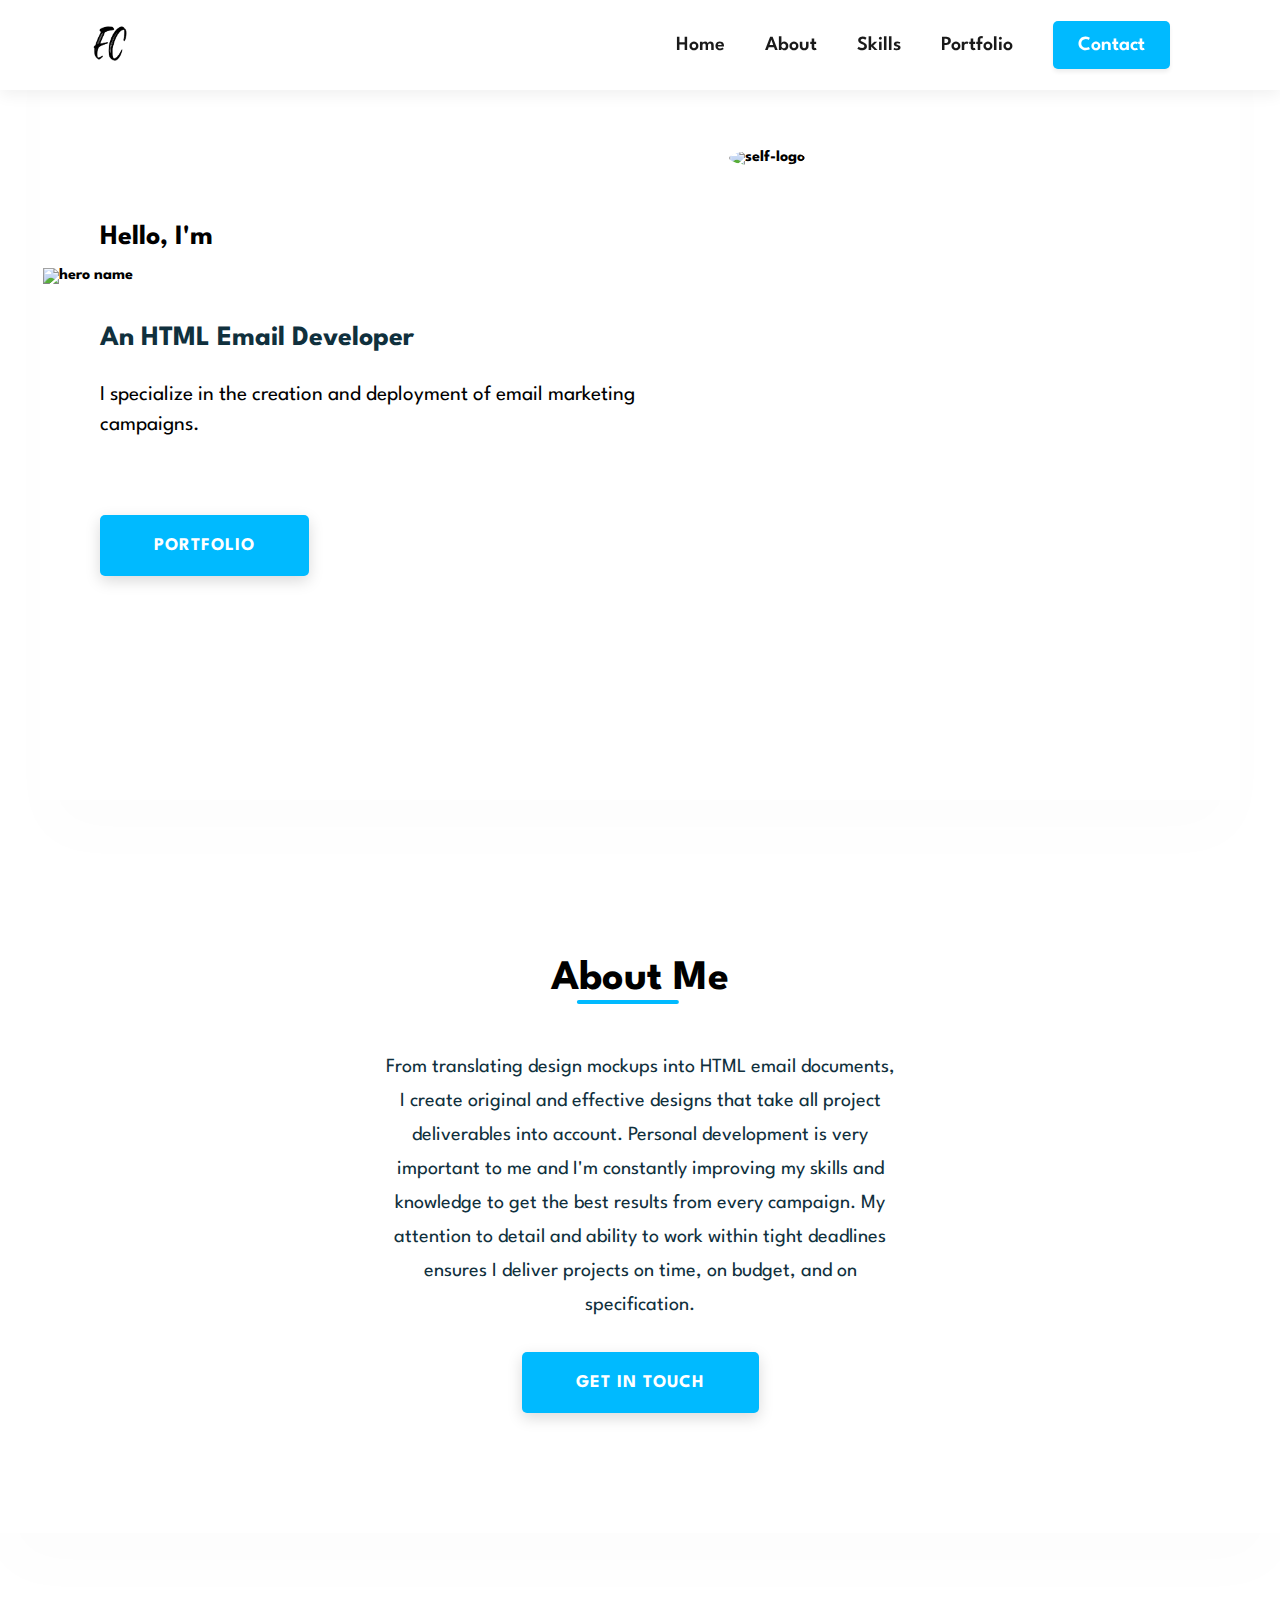
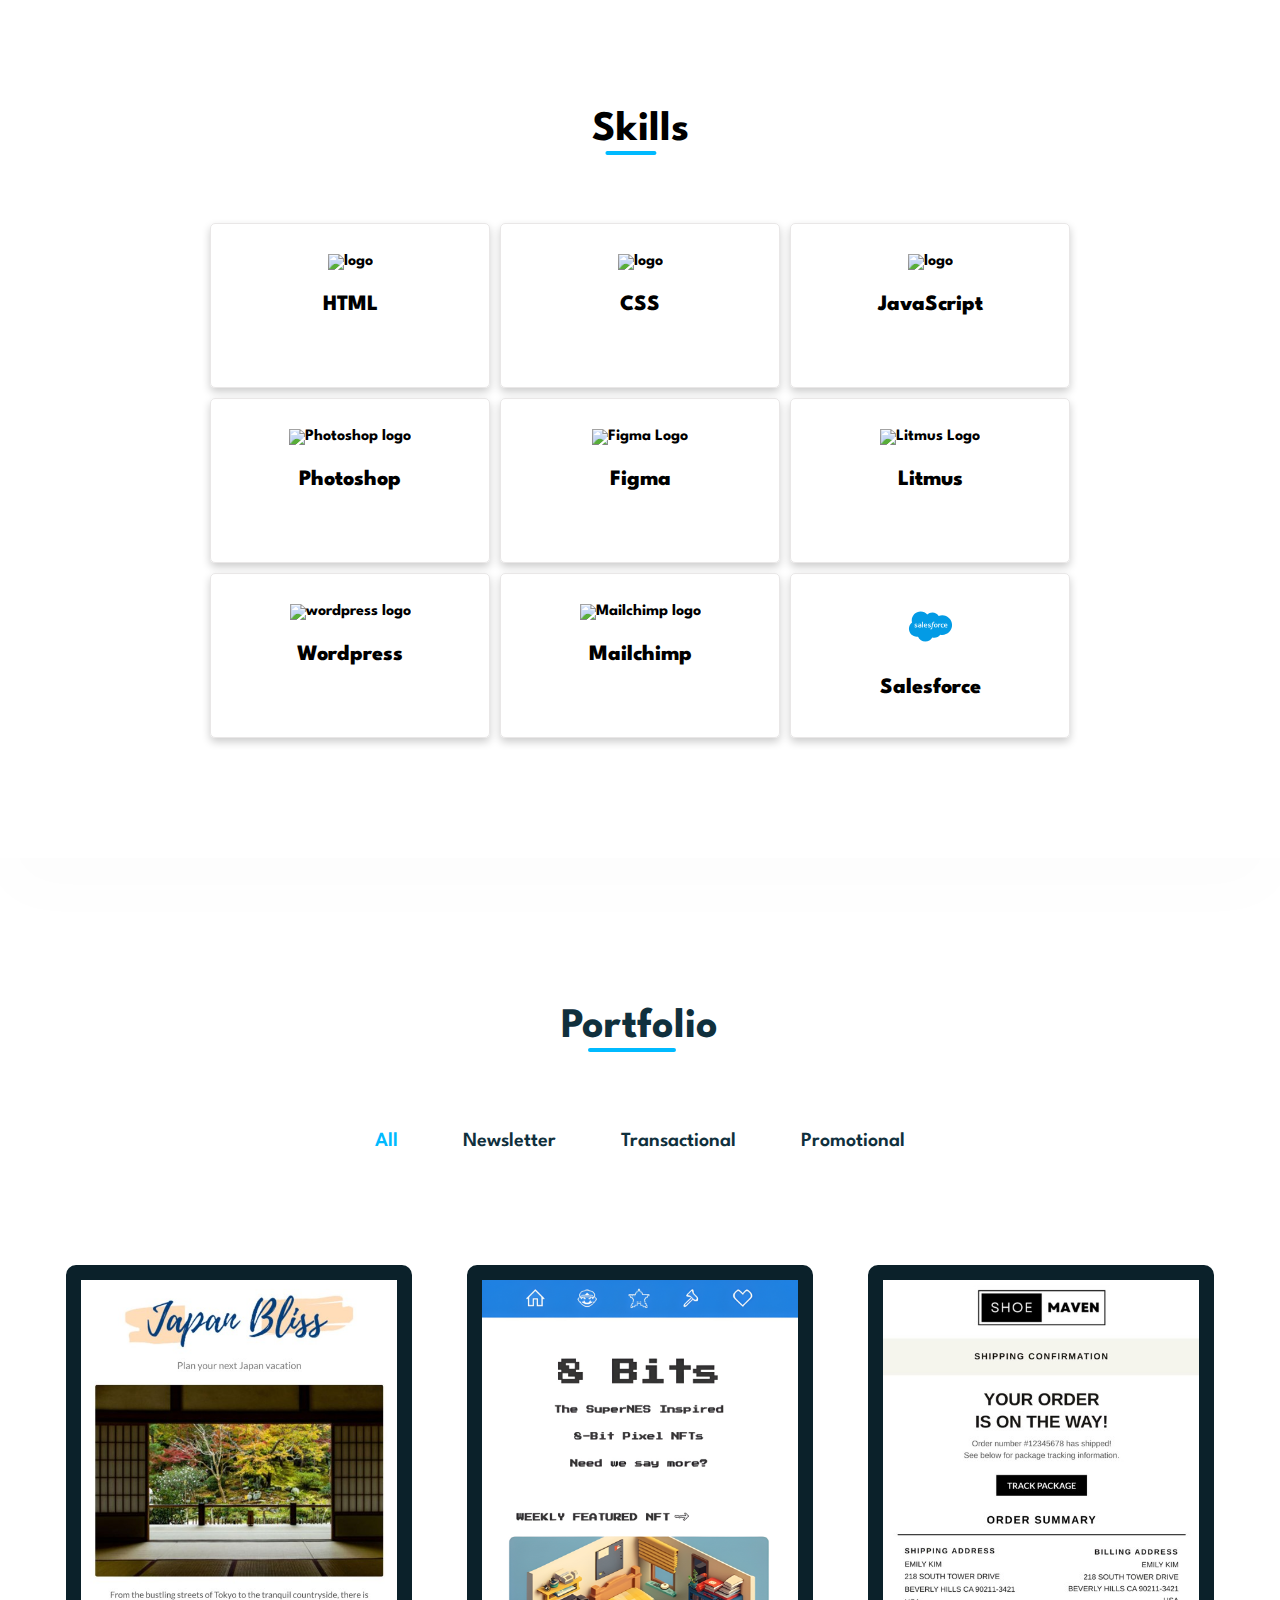
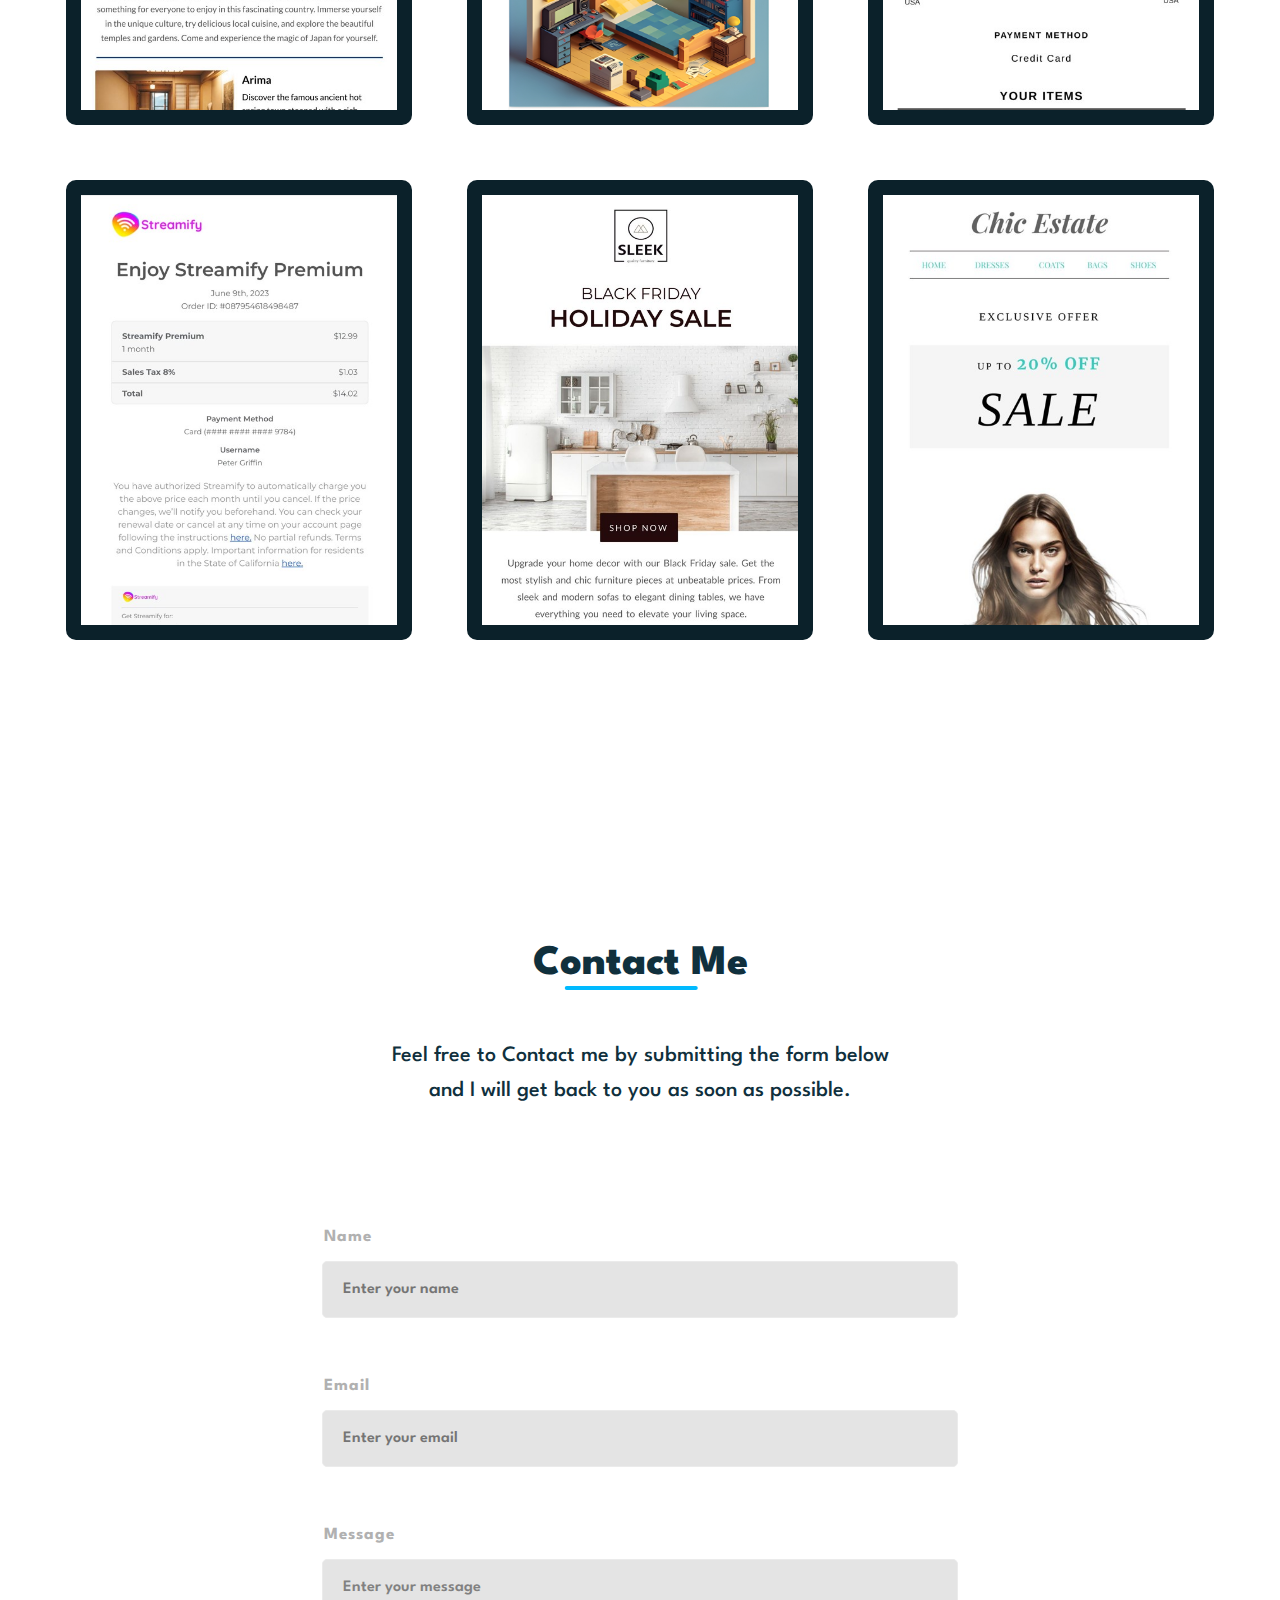
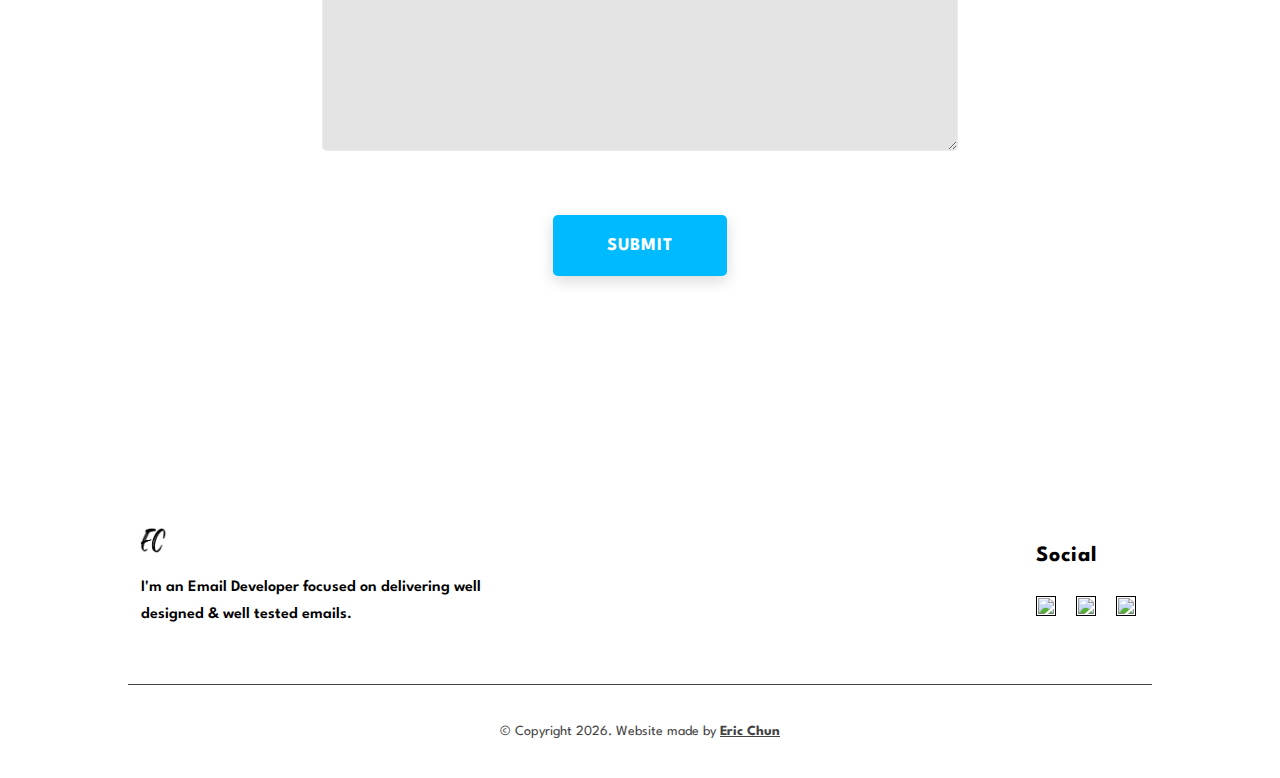
==== commit 775c722d: "fixed footer and refactored skills section" ====
--- a/index.html
+++ b/index.html
@@ -171,51 +171,80 @@
         </div>
 
 
-        <div class="skills-container">
-
-              <div class="skills-card">
-                <img src="./logos/html-1.svg" alt="logo">
-                <p class="title">HTML</p>
+        <div id="skills" class="skills-container">
+
+              <div class="skills-card">
+                <div class="items">
+
+                  <img src="./logos/html-1.svg" alt="logo">
+                  <p class="title">HTML</p>
+                </div>
               </div>
           
               <div class="skills-card">
-                <img src="./logos/css-3.svg" alt="logo">
-                <p class="title">CSS</p>
+                <div class="items">
+
+                  <img src="./logos/css-3.svg" alt="logo">
+                  <p class="title">CSS</p>
+                </div>
               </div>
          
               <div class="skills-card">
-                <img src="./logos/logo-javascript.svg" alt="logo">
-                <p class="title">JavaScript</p>
+                <div class="items">
+
+                  <div class="card">
+                    <img src="./logos/logo-javascript.svg" alt="logo">
+                    <p class="title">JavaScript</p>
+                  </div>
+                </div>
               </div>
         
               <div class="skills-card">
-                <img src="./logos/photoshop-cc-4.svg" alt="Photoshop logo">
-                <p class="title">Photoshop</p>
+                <div class="items">
+
+                  <img src="./logos/photoshop-cc-4.svg" alt="Photoshop logo">
+                  <p class="title">Photoshop</p>
+                </div>
               </div>
           
               <div class="skills-card">
-                <img src="./logos/figma-1.svg" alt="Figma Logo">
-                <p class="title">Figma</p>
+                <div class="items">
+
+                  <img src="./logos/figma-1.svg" alt="Figma Logo">
+                  <p class="title">Figma</p>
+                </div>
               </div>
         
               <div class="skills-card">
-                <img src="./logos/litmus.svg" alt="Litmus Logo">
-                <p class="title">Litmus</p>
-              </div>
-
-              <div class="skills-card">
-                <img src="./logos/wordpress-icon.svg" alt="wordpress logo">
-                <p class="title">Wordpress</p>
-              </div>
-
-              <div class="skills-card">
-                <img src="./logos/mailchimp-freddie-icon.svg" alt="Mailchimp logo">
-                <p class="title">Mailchimp</p>
-              </div>
-
-              <div class="skills-card">
-                <img src="./logos/icons8-salesforce.svg" alt="Mailchimp logo">
-                <p class="title">Salesforce</p>
+                <div class="items">
+
+                  <img src="./logos/litmus.svg" alt="Litmus Logo">
+                  <p class="title">Litmus</p>
+                </div>
+              </div>
+
+              <div class="skills-card">
+                <div class="items">
+
+                  <img src="./logos/wordpress-icon.svg" alt="wordpress logo">
+                  <p class="title">Wordpress</p>
+                </div>
+              </div>
+
+              <div class="skills-card">
+                <div class="items">
+
+                  <img src="./logos/mailchimp-freddie-icon.svg" alt="Mailchimp logo">
+                  <p class="title">Mailchimp</p>
+                </div>
+              </div>
+
+              <div class="skills-card">
+                <div class="items">
+
+                  <img src="./logos/icons8-salesforce.svg" alt="Mailchimp logo">
+                  <p class="title">Salesforce</p>
+                </div>
               </div>
             
         </div>
@@ -227,23 +256,17 @@
 
     <!------ Portfolio  -----> 
     <section id="portfolio">
-
       <div class="portfolio-container">
-
         <div class="portfolio-title">
             <h3 class="title">Portfolio</h3>
         </div>
-      
         <ul class="gallery">
           <li class="filter active" data-filter="all">All</li>
           <li class="filter" data-filter="newsletter">Newsletter</li>
           <li class="filter" data-filter="transactional">Transactional</li>
           <li class="filter" data-filter="promotional">Promotional</li>
         </ul>
-
-
         <div class="portfolio">
-           
           <div class="itembox newsletter">
             <a href="./portfolio/newsletter_1.html" target="_blank">
               <!-- <img src="./images/White Background Thumbnail.jpg" data-item="newsletter" alt="Japan Bliss"> -->
@@ -345,15 +368,15 @@
 
         <div class="main-footer__row main-footer__row-2">
           <div class="footer-name-background">
-            <img src="./images/hero-name.png" class="footer-name-image" alt="hero name">
-          </div>
-          <p class="short_description">An Email Developer focused on delivering well designed & well tested emails.</p>
+            <img class="footer-logo" src="./logos/logo.png" class="footer-name-image" alt="hero name">
+          </div>
+          <p class="short_description">I'm an Email Developer focused on delivering well designed & well tested emails.</p>
         </div>
 
       </div>
 
       <div class="main-footer__lower">
-        <p >
+        <p>
           &#169; Copyright
           <script>document.write(new Date().getFullYear())</script>. Website made by  <a class="name" href="" target="_blank"> Eric Chun</a>
         </p>
--- a/styles.css
+++ b/styles.css
@@ -1023,6 +1023,7 @@
   align-items: center;
   justify-content: center;
   text-align: center;
+  margin: 0 auto;
   box-shadow: 0 40px 60px rgba(0, 0, 0, 0.01);
 }
 
@@ -1033,6 +1034,8 @@
   text-align: center;
   vertical-align: middle;
   margin: 40px 0 40px 0;
+  height: 80px;
+  margin-bottom: 50px;
 }
 
 .skills-wrapper .skills-title .title {
@@ -1059,38 +1062,89 @@
 }
 
 .skills-container {
+  display: grid;
+  grid-template-columns: repeat(3, minmax(250px,280px));
   justify-content: center;
-  padding: 16px 0;
-  max-width: 1200px;
-  margin: 10px auto;
-  display: flex;
-  flex-wrap: wrap;
-}
-
-.skills-card {
-  padding: 30px;
-  margin: 40px;
+  gap: 10px;
+  text-align: center;
+}
+
+.skills-container .skills-card {
+  padding: 20px;
+  align-items: center;
+  justify-content: center;
   border-color: rgb(141, 141, 141);
-  width: 280px;
+  width: 100%;
   height: 165px;
   box-shadow: 0 4px 8px 0 rgba(0, 0, 0, 0.2);
   text-align: center;
   border-radius: 5px;
-  justify-content: space-between;
   transition: transform 500ms ease;
+  position: relative;
   border: 0.3px solid rgb(233, 231, 231);
-}
-
-.skills-card:hover {
-  transform: scale(1.05);
-}
-
+
+  background: linear-gradient(to right,   #eff7e9, #00a2ff, );
+}
+#skills:hover > .skill-cards::after {
+  opacity: 1;
+}
+
+
+
+.skills-card::before,
+.skills-card::after {
+  border-radius: inherit;
+  content: "";
+  height: 100%;
+  left: 0px;
+  opacity: 0;
+  position: absolute;
+  top: 0px;
+  transition: opacity 500ms;
+  width: 100%;
+}
+
+.skills-card:hover::before {
+  opacity: 1;
+}
+
+.skills-card::before {
+  background: radial-gradient(
+    400px circle at var(--mouse-x) var(--mouse-y), 
+    #abe0ff,
+    transparent 20%
+  );
+
+  z-index: 3;
+}
+
+
+.skills-card::after {
+  background: radial-gradient(
+    200px circle at var(--mouse-x) var(--mouse-y), 
+    #72cbff,
+     transparent 20%
+  );
+  
+  z-index: 1;
+}
+
+
+
+.skill-cards .items {
+  align-items: center;
+  justify-content: center;
+  z-index: 5;
+ 
+ 
+}
 .skills-card p {
   font-weight: 800;
   font-size: 22px;
-  margin-top: 15px;
+  margin-top: 25px;
   justify-content: center;
   text-align: center;
+  z-index: 5;
 }
 
 .skills-card img {
@@ -1105,22 +1159,15 @@
   }
 
   .skills-container {
-    gap: 10px;
-    width: 640px;
-    /* grid-template-columns: repeat(2, 300px); */
-    /* grid-column-gap: 10px;
-    align-items: center;
-    justify-content: center;
-    align-items: center;
-    margin: 50px auto; */
-  }
-
-  /* .skills-wrapper .skill-container .skills-card {
-    margin: 20px;
-    width: 260px; 
-    height: 185px; 
-  }
-} */
+    max-width: 1100px !important;
+    grid-template-columns: repeat(2, 300px);
+   align-items: center;
+    justify-content: center;
+    align-items: center;
+    margin: 50px auto; 
+  }
+
+ 
 }
 
 @media (max-width: 799px) {
@@ -1134,13 +1181,6 @@
     margin-bottom: 20px;
   }
 
-  .skills-card {
-    display: block !important;
-    width: 65%;
-    padding: 30px 0;
-    align-items: center;
-    justify-content: center;
-  }
 
   .skills-wrapper .skills-title .title {
     /* display: block; */
@@ -1166,11 +1206,12 @@
   }
 }
 
-@media (max-width: 477px) {
+@media (max-width: 599px) {
   .skills-wrapper {
-    margin: 0 auto;
-    padding: 0px;
-    align-items: center;
+    margin: 40px auto;
+    padding: 20px 0;
+    align-items: center;
+    text-align: center;
   }
 
   .skills-wrapper .skills-title {
@@ -1183,8 +1224,10 @@
   }
 
   .skills-container {
-    grid-template-columns: 1fr;
-    grid-gap: 5px;
+    text-align: center;
+    justify-content: center;
+    grid-template-columns: repeat(1, 400px);
+    gap: 25px;
   }
 
   .skills-wrapper .skills-title .title {
@@ -1210,17 +1253,10 @@
     border-radius: 10px;
   }
 
-  /* .skill-container {
-
-    align-items: center;
-    text-align: center;
-    justify-content: center;
-    margin: 0 auto;
-
-  } */
+ 
   .skills-card {
     display: block !important;
-    width: 45%;
+    width: 100%;
     padding: 30px 0;
     align-items: center;
     justify-content: center;
@@ -1423,7 +1459,7 @@
   }
 }
 
-@media (max-width: 477px) {
+/* @media (max-width: 477px) {
   .itembox {
     display: flex;
     flex-direction: column;
@@ -1434,7 +1470,7 @@
     align-items: center;
     justify-content: center;
     margin: 0 auto;
-  }
+  } */
 }
 /* Porfolio */
 
@@ -1681,6 +1717,12 @@
   align-items: center;
 }
 
+.footer-logo {
+  width: 40px;
+  height: auto;
+  padding-left: 10px;
+}
+
 .heading-sm {
   font-size: 22px;
   letter-spacing: 1px;
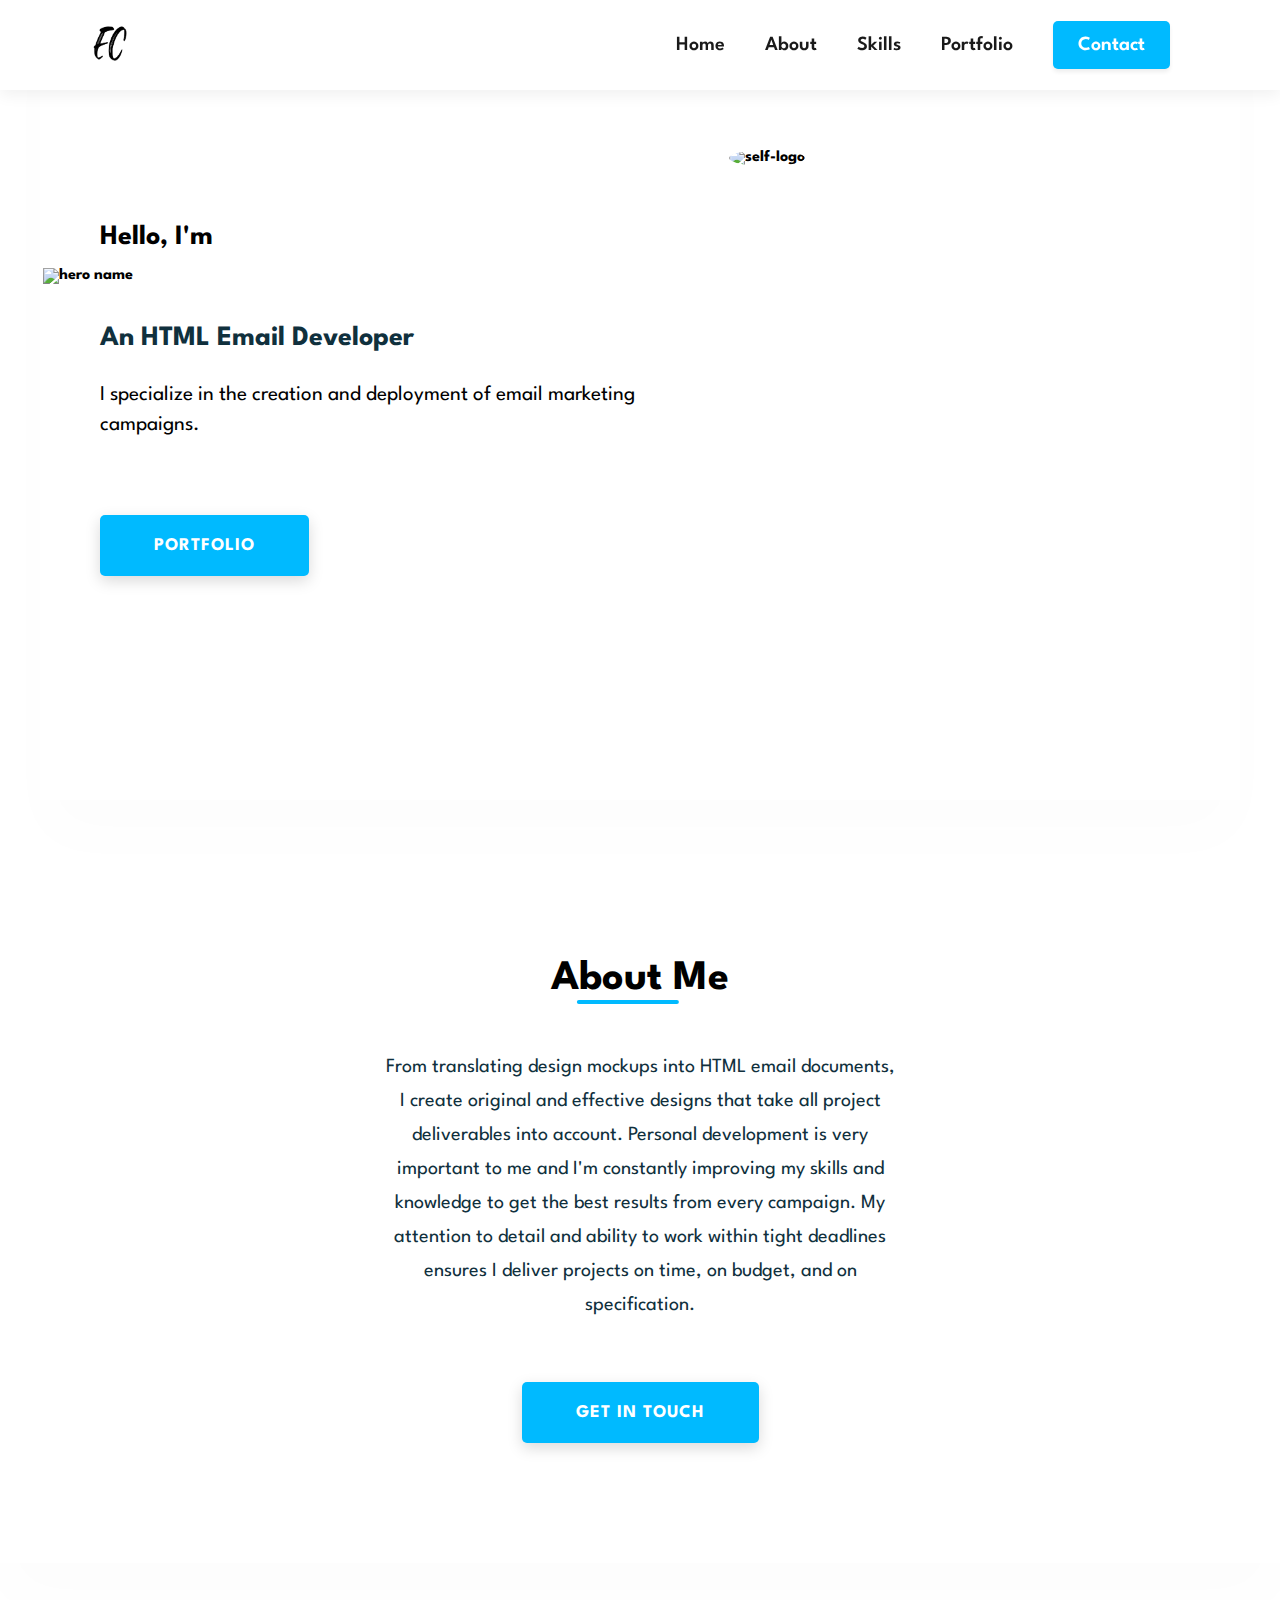
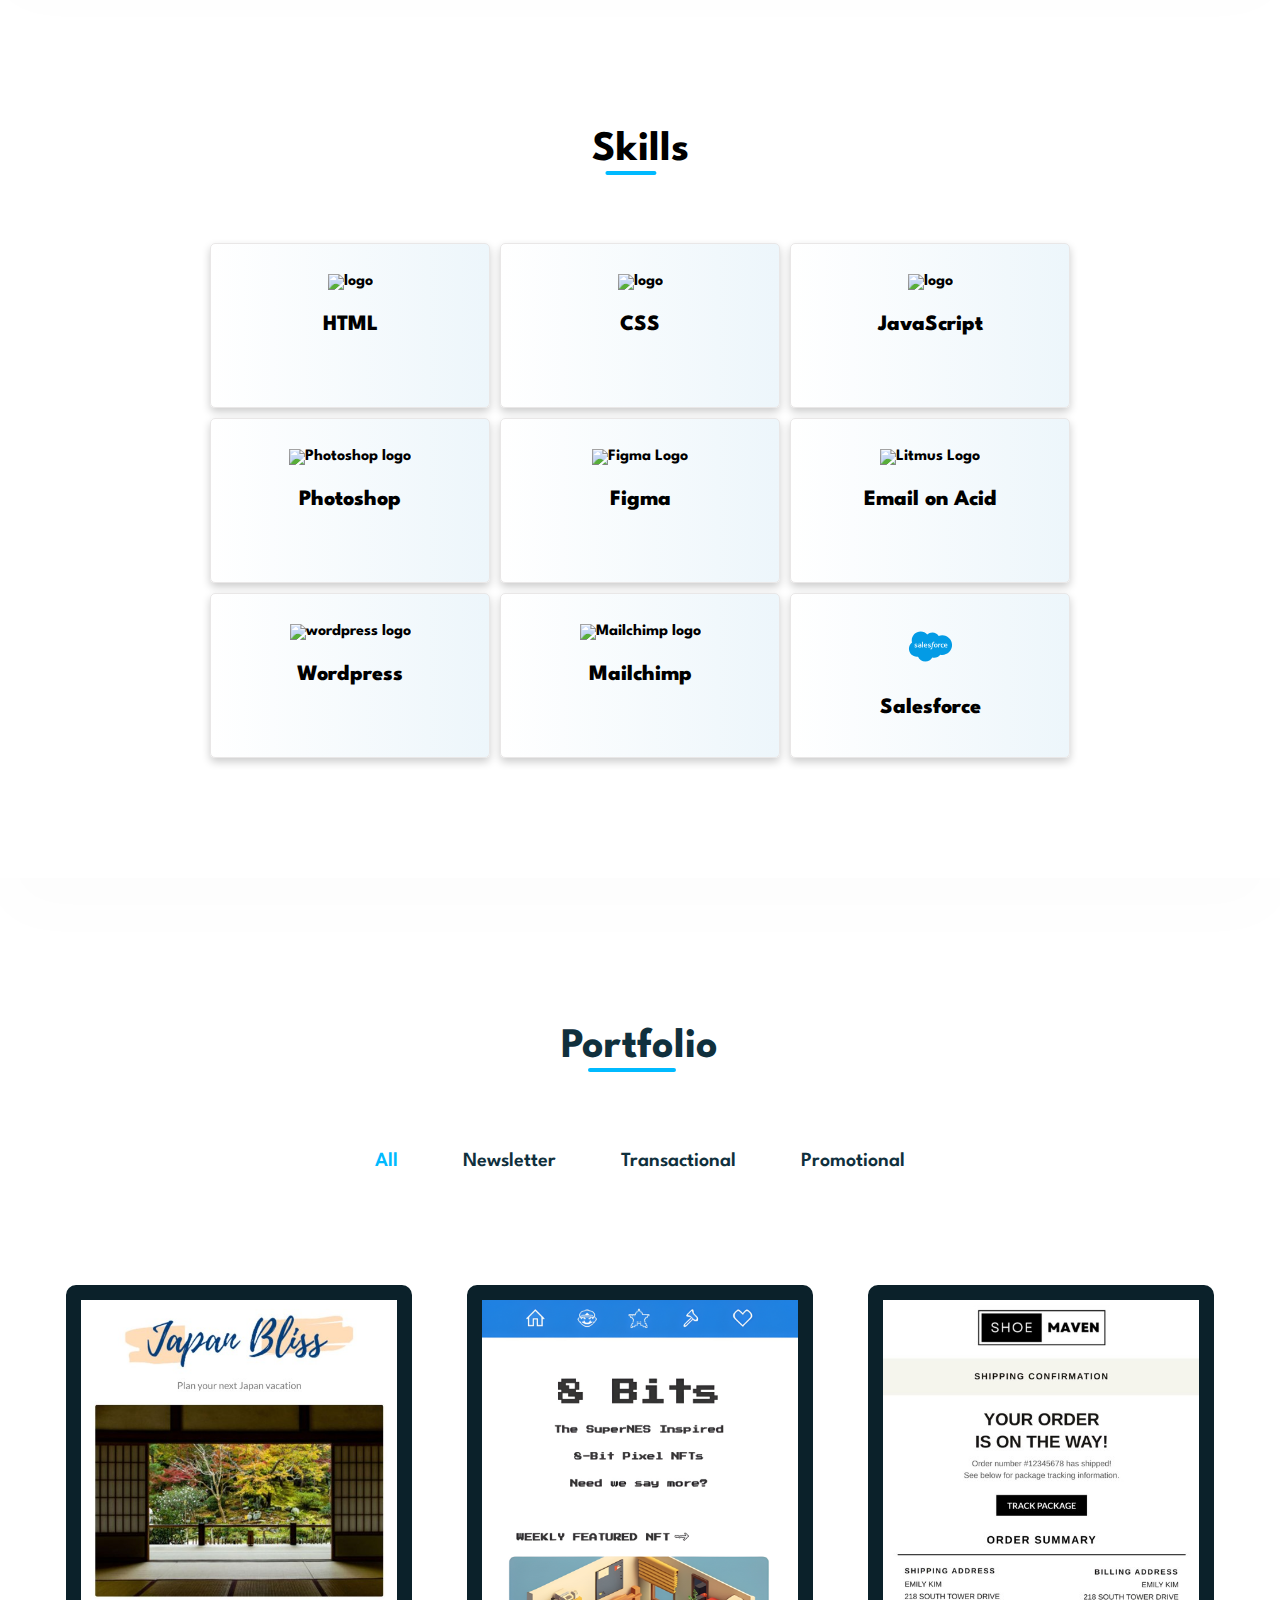
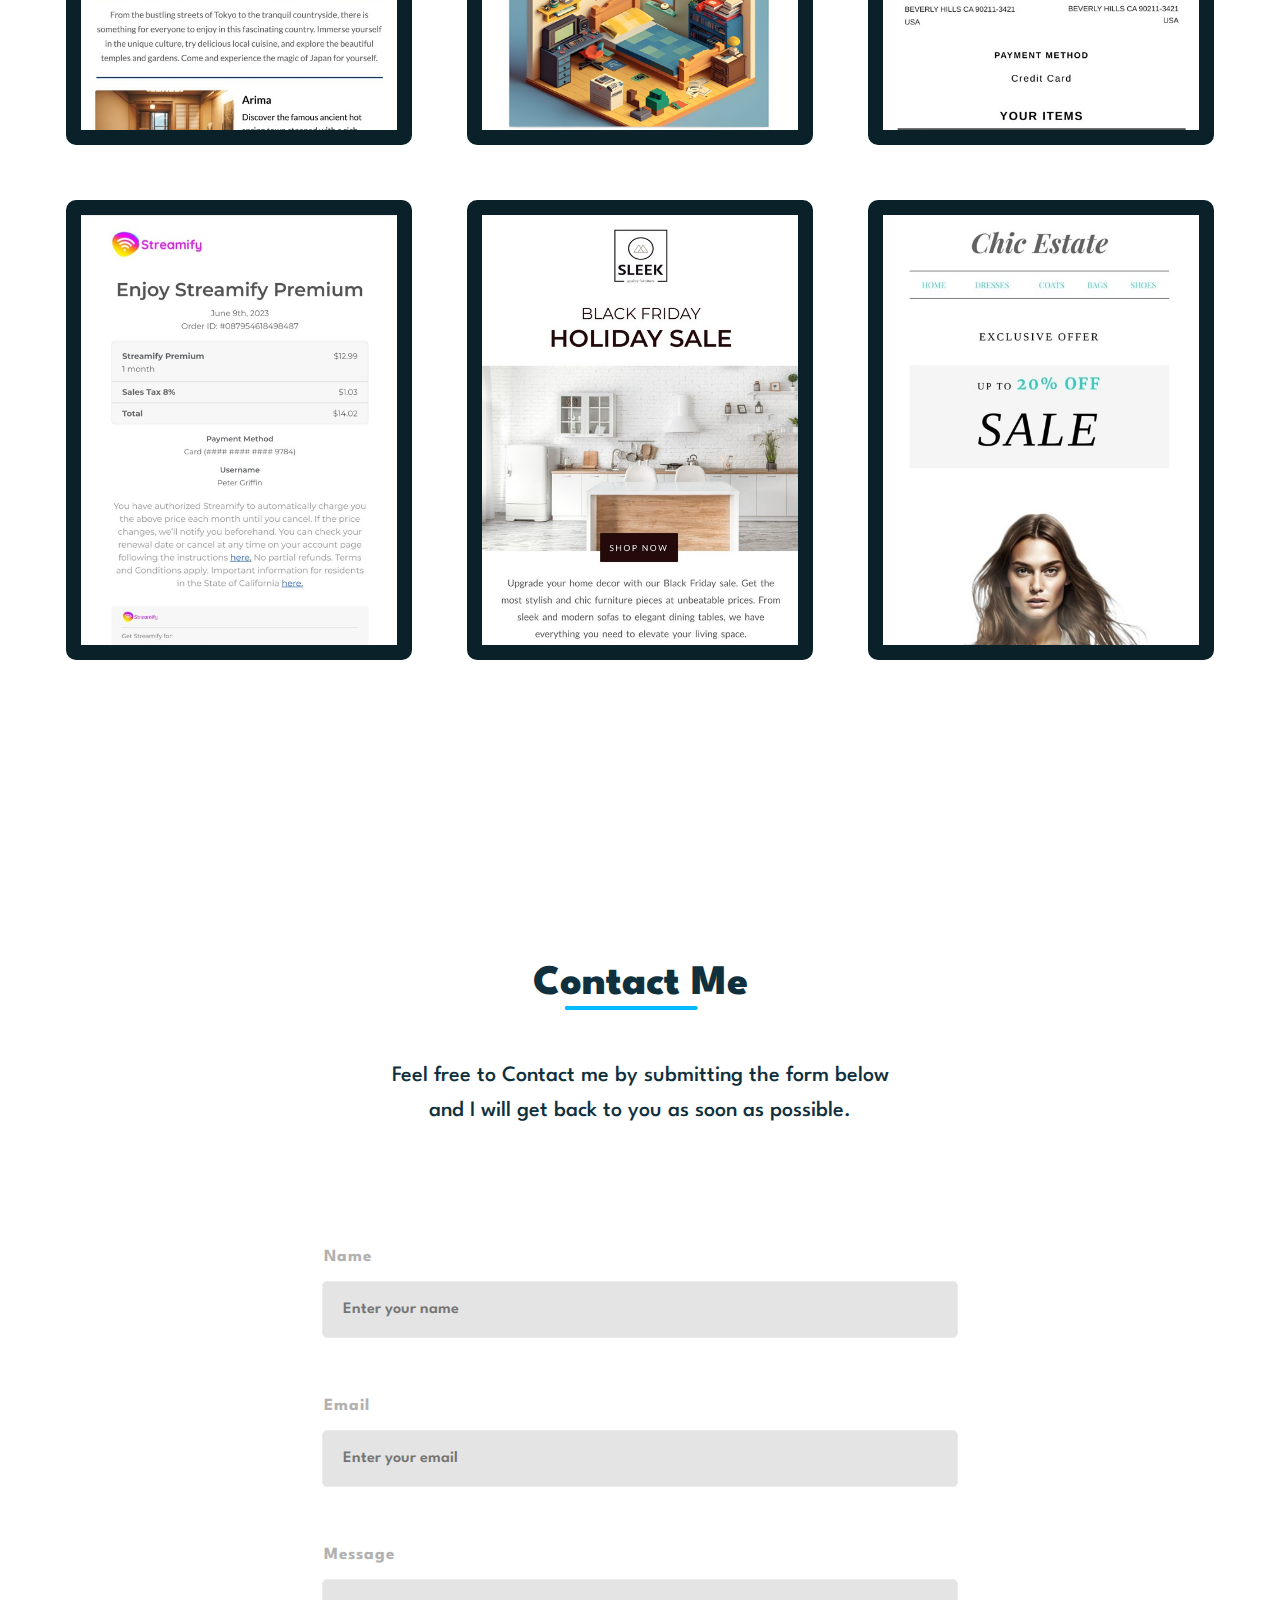
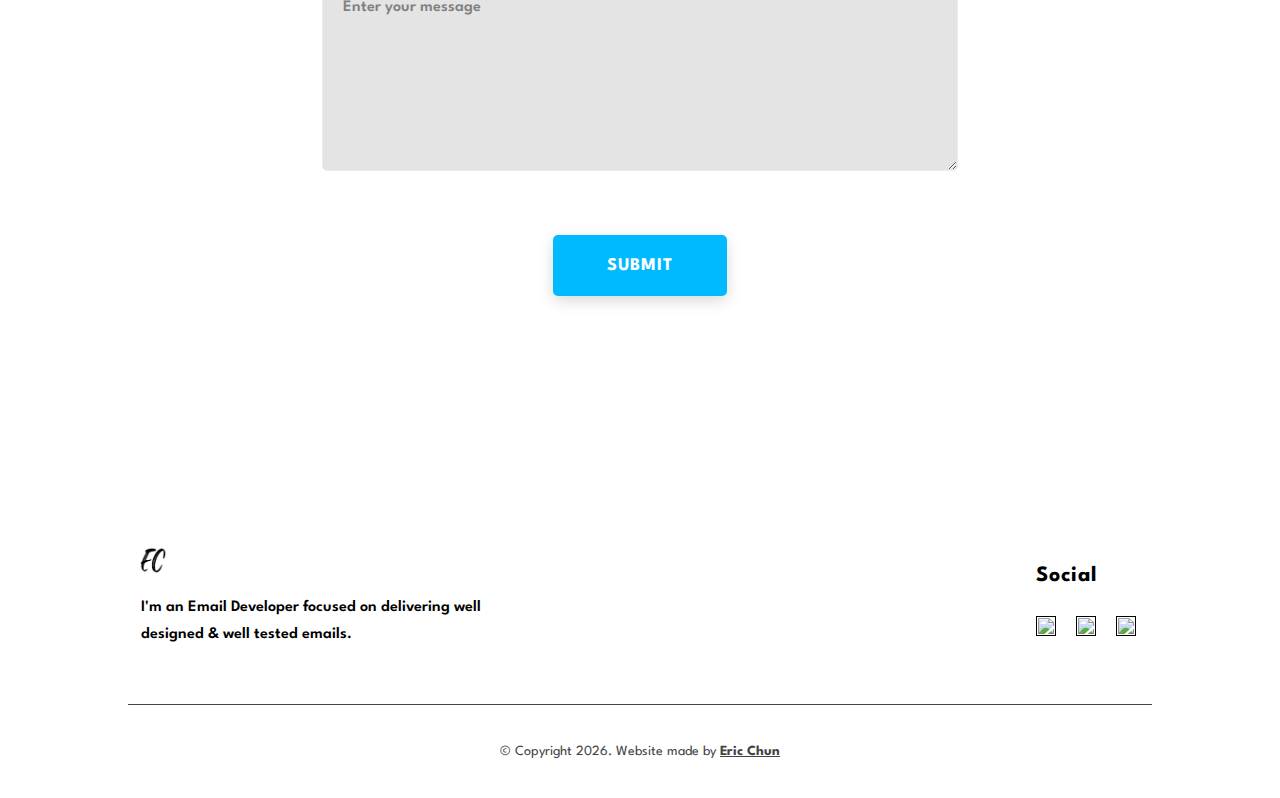
==== commit ade54285: "fixed the card background color gradient" ====
--- a/index.html
+++ b/index.html
@@ -152,7 +152,7 @@
         <div class="bio">
           <p class="bio-info">From translating design mockups into HTML email documents, I create original and effective designs that take all project deliverables into account. Personal development is very important to me and I'm constantly improving my skills and knowledge to get the best results from every campaign. My attention to detail and ability to work within tight deadlines ensures I deliver projects on time, on budget, and on specification.</p>
           <a href="#contact">
-            <button class="btn btn--theme">Get In Touch</button>
+            <button class="btn btn--theme about">Get In Touch</button>
           </a>
         </div>    
       </div>
@@ -218,8 +218,8 @@
               <div class="skills-card">
                 <div class="items">
 
-                  <img src="./logos/litmus.svg" alt="Litmus Logo">
-                  <p class="title">Litmus</p>
+                  <img src="https://i.ibb.co/tQD3jFz/emailonacid.webp" alt="Litmus Logo">
+                  <p class="title">Email on Acid</p>
                 </div>
               </div>
 
--- a/styles.css
+++ b/styles.css
@@ -855,6 +855,10 @@
   margin-bottom: 30px;
 }
 
+.btn.about {
+  margin-top: 30px;
+}
+
 /* Media Queries */
 @media (max-width: 1100px) {
   .about-me .bio {
@@ -886,7 +890,7 @@
     padding: 30px;
     display: flex;
     width: 85%;
-    height: 550px;
+    height: 100%;
     flex-direction: column;
     justify-content: center;
     align-items: center;
@@ -926,17 +930,15 @@
 
   .about-me .bio {
     padding-top: 10px;
-    display: flex;
-    flex-direction: column;
     gap: 12px;
     width: 100%;
-    height: 80%;
     vertical-align: middle;
     justify-content: center;
     align-items: center;
     margin: 0 auto;
     margin-left: 0px !important;
     padding-left: 0px !important;
+    overflow-y: hidden;
   }
 
   .about-me .bio .bio-info {
@@ -951,17 +953,16 @@
   }
 }
 
-@media (max-width: 477px) {
+@media (max-width: 500px) {
   .about-me {
     margin-top: 30px;
     padding: 20px;
-    display: flex;
-    flex-direction: column;
+    height: 100vh;
     justify-content: center;
     align-items: center;
     margin-top: 80px;
     text-align: center;
-    margin-bottom: 100px;
+    margin-bottom: 160px;
   }
 
   .section-title {
@@ -973,7 +974,6 @@
 
   .section-title .title {
     align-items: center;
-    margin-bottom: 10px;
   }
 
   .about-me .bio {
@@ -992,27 +992,35 @@
 
   .about-me .bio .bio-info {
     text-align: center;
+    font-size: 18px;
+    display: flex;
+    flex-wrap: wrap;
+  }
+
+  .about-me .bio button {
+    align-items: center;
+    justify-content: center;
+  }
+  .section-title .title {
+    display: block;
     width: 100%;
   }
-
-  .about-me .bio button {
-    align-items: center;
-    justify-content: center;
-  }
-
   .section-title .title::after {
     content: ' ';
     position: absolute;
     bottom: 0;
-    left: 30%; /* sets to 35% left of the parent container */
+    left: 40%; /* sets to 35% left of the parent container */
     height: 4px;
-    width: 60%; /* sets underline width to 50% of parent element */
+    width: 40%; /* sets underline width to 50% of parent element */
     transform: translateX(
       -30%
     ); /* this allows us to keep the same x position relative to its parent when resizing */
     background-color: var(--primary-brand-color-400);
     border-radius: 10px;
   }
+  .btn.about {
+    margin-bottom: 30px;
+  }
 }
 /* End of About me */
 
@@ -1033,7 +1041,7 @@
   justify-content: center;
   text-align: center;
   vertical-align: middle;
-  margin: 40px 0 40px 0;
+  margin: 30px 0 40px 0;
   height: 80px;
   margin-bottom: 50px;
 }
@@ -1063,7 +1071,7 @@
 
 .skills-container {
   display: grid;
-  grid-template-columns: repeat(3, minmax(250px,280px));
+  grid-template-columns: repeat(3, minmax(250px, 280px));
   justify-content: center;
   gap: 10px;
   text-align: center;
@@ -1083,18 +1091,16 @@
   position: relative;
   border: 0.3px solid rgb(233, 231, 231);
 
-  background: linear-gradient(to right,   #eff7e9, #00a2ff, );
+  background: linear-gradient(to right, #ffffff, #edf6fb);
 }
 #skills:hover > .skill-cards::after {
   opacity: 1;
 }
-
-
 
 .skills-card::before,
 .skills-card::after {
   border-radius: inherit;
-  content: "";
+  content: '';
   height: 100%;
   left: 0px;
   opacity: 0;
@@ -1110,33 +1116,28 @@
 
 .skills-card::before {
   background: radial-gradient(
-    400px circle at var(--mouse-x) var(--mouse-y), 
-    #abe0ff,
+    400px circle at var(--mouse-x) var(--mouse-y),
+    #cbecff,
     transparent 20%
   );
 
   z-index: 3;
 }
 
-
 .skills-card::after {
   background: radial-gradient(
-    200px circle at var(--mouse-x) var(--mouse-y), 
+    200px circle at var(--mouse-x) var(--mouse-y),
     #72cbff,
-     transparent 20%
+    transparent 20%
   );
-  
+
   z-index: 1;
 }
-
-
 
 .skill-cards .items {
   align-items: center;
   justify-content: center;
   z-index: 5;
- 
- 
 }
 .skills-card p {
   font-weight: 800;
@@ -1161,13 +1162,11 @@
   .skills-container {
     max-width: 1100px !important;
     grid-template-columns: repeat(2, 300px);
-   align-items: center;
-    justify-content: center;
-    align-items: center;
-    margin: 50px auto; 
-  }
-
- 
+    align-items: center;
+    justify-content: center;
+    align-items: center;
+    margin: 50px auto;
+  }
 }
 
 @media (max-width: 799px) {
@@ -1180,7 +1179,6 @@
     margin: 40px 0 40px 0;
     margin-bottom: 20px;
   }
-
 
   .skills-wrapper .skills-title .title {
     /* display: block; */
@@ -1253,7 +1251,6 @@
     border-radius: 10px;
   }
 
- 
   .skills-card {
     display: block !important;
     width: 100%;
@@ -1471,7 +1468,7 @@
     justify-content: center;
     margin: 0 auto;
   } */
-}
+
 /* Porfolio */
 
 /* Contact Form */
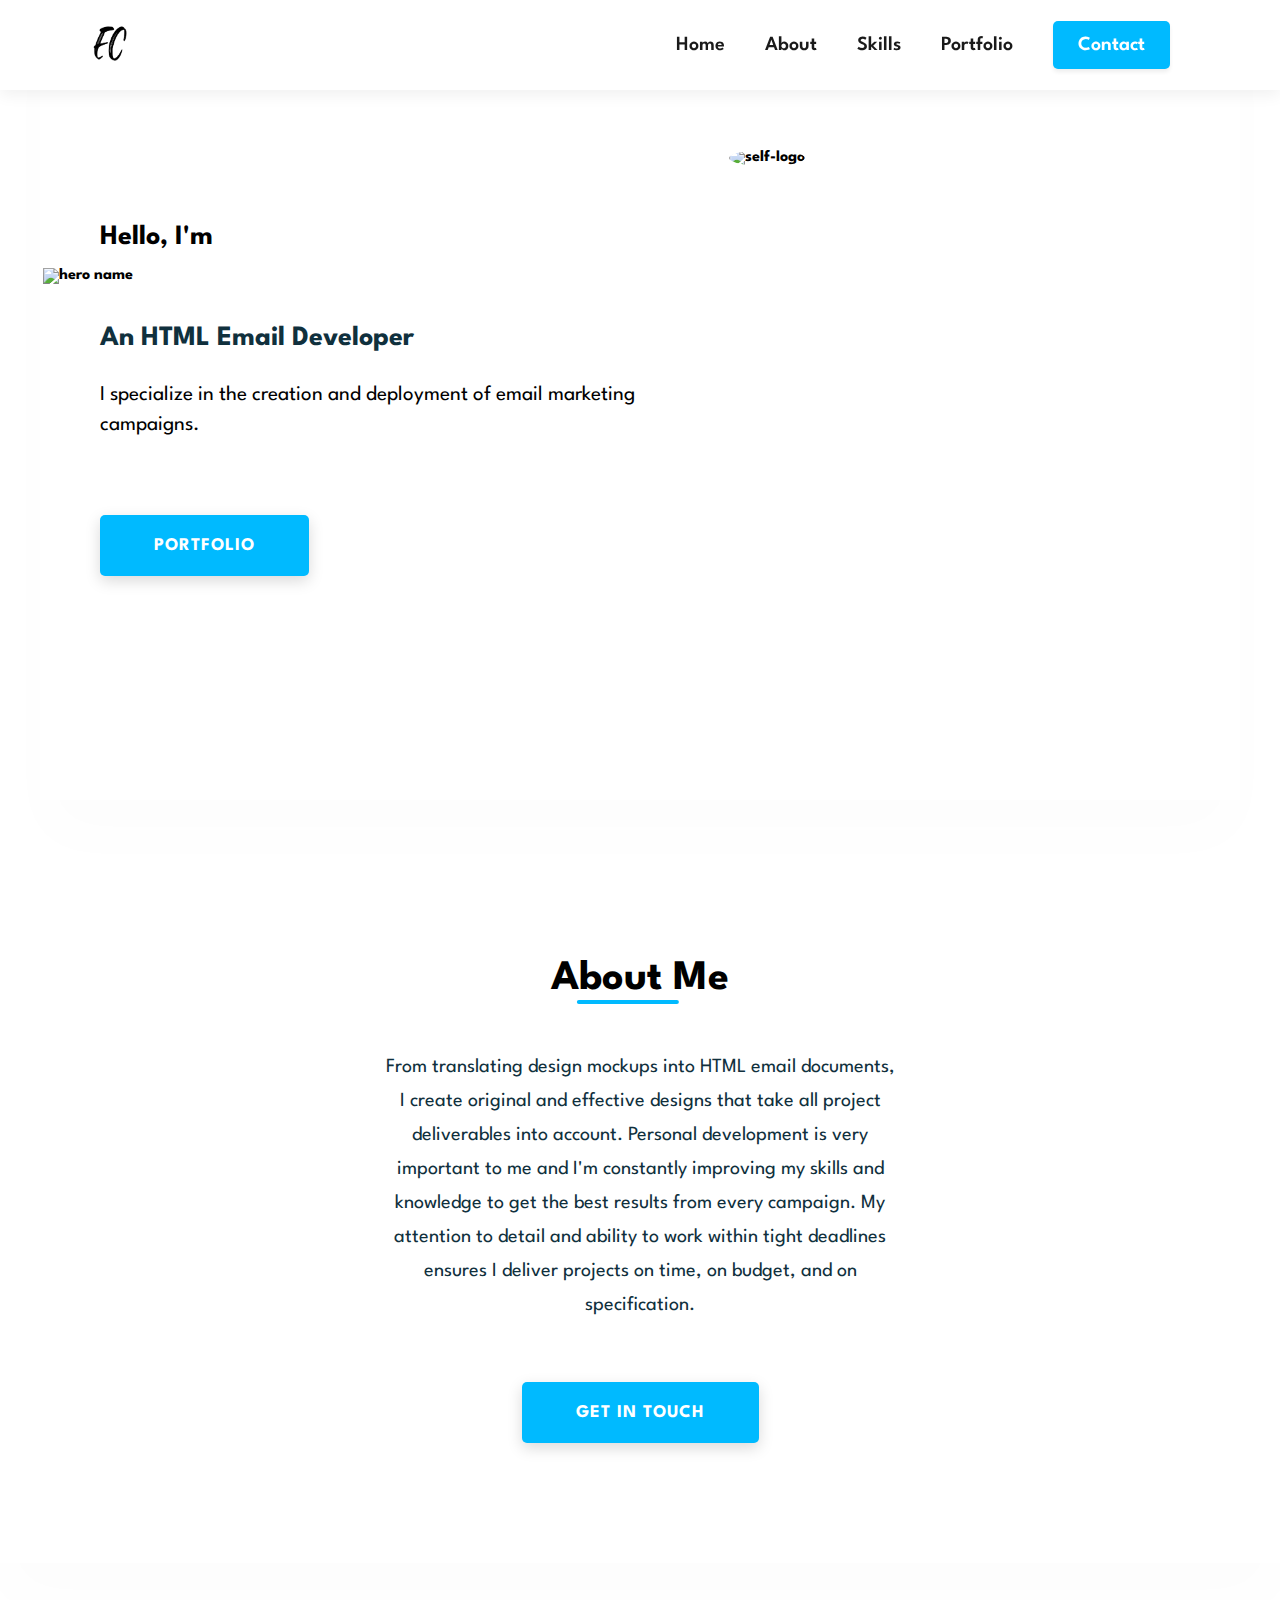
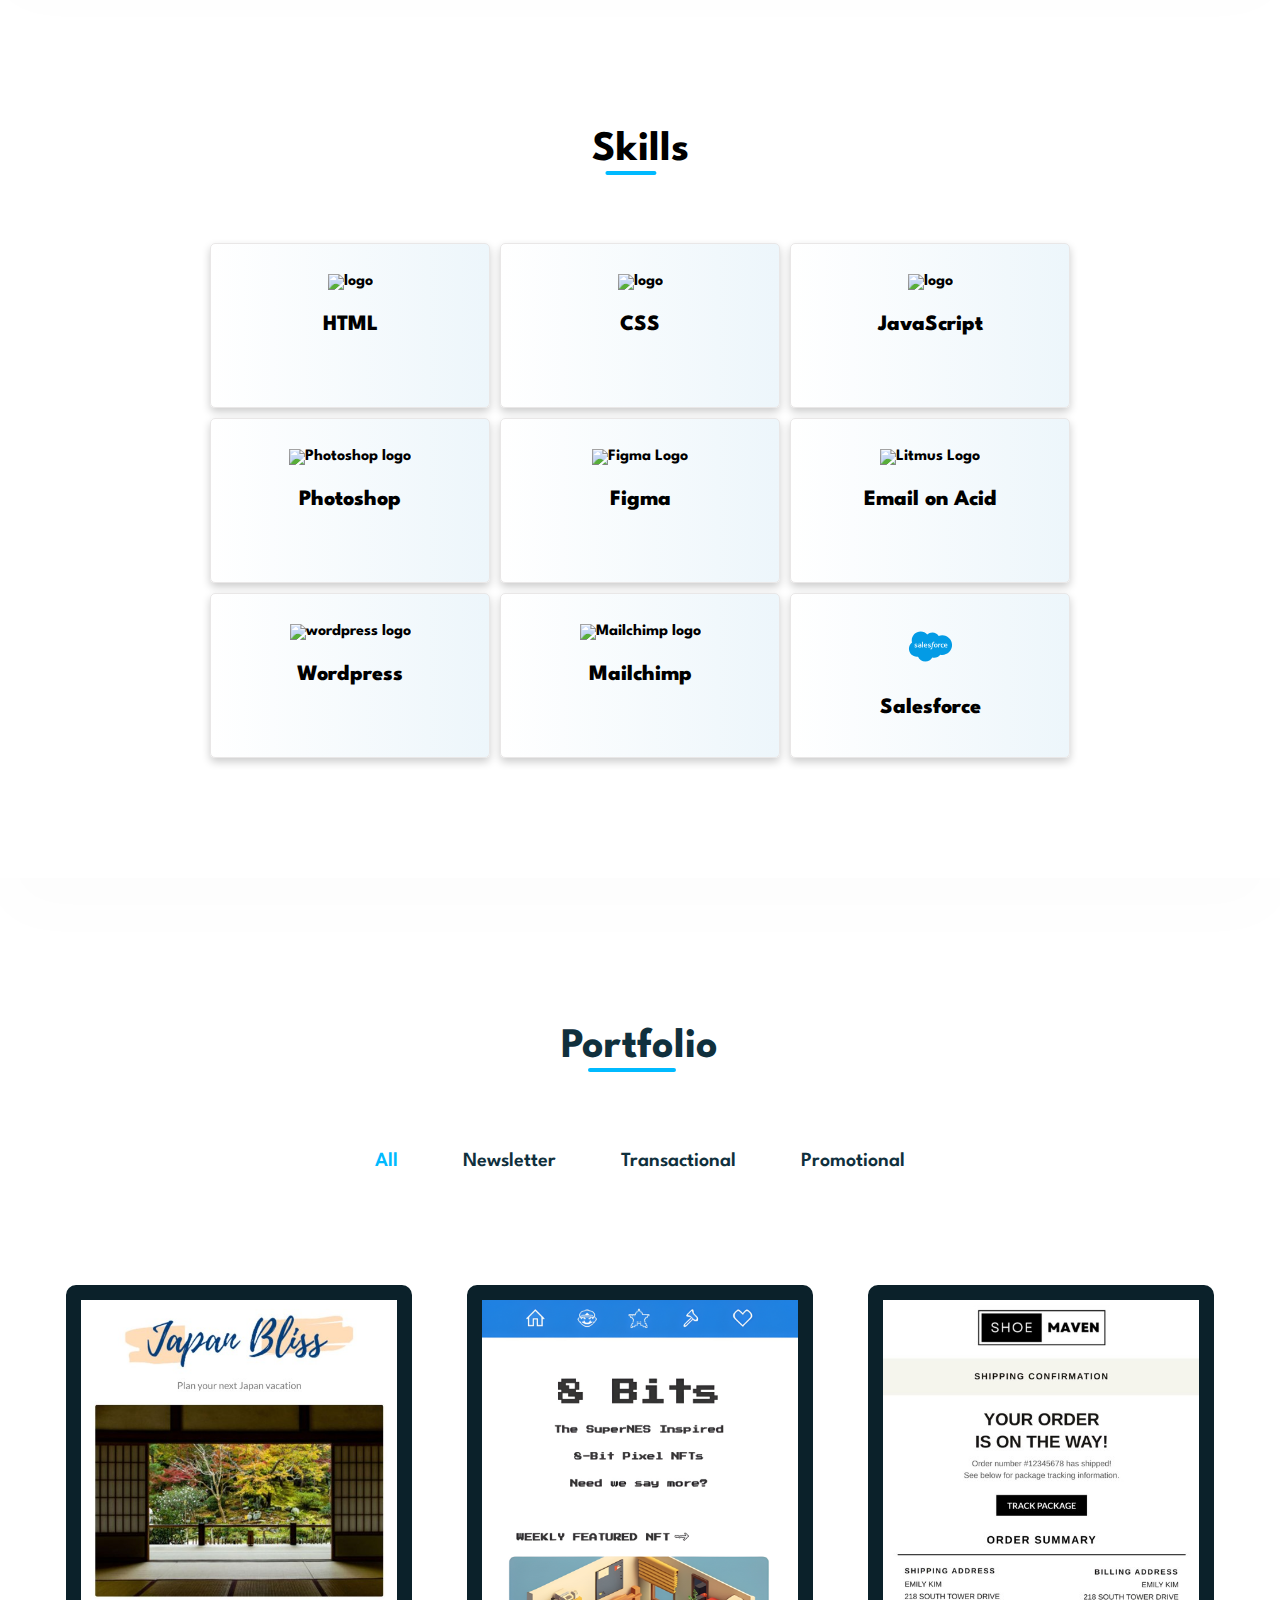
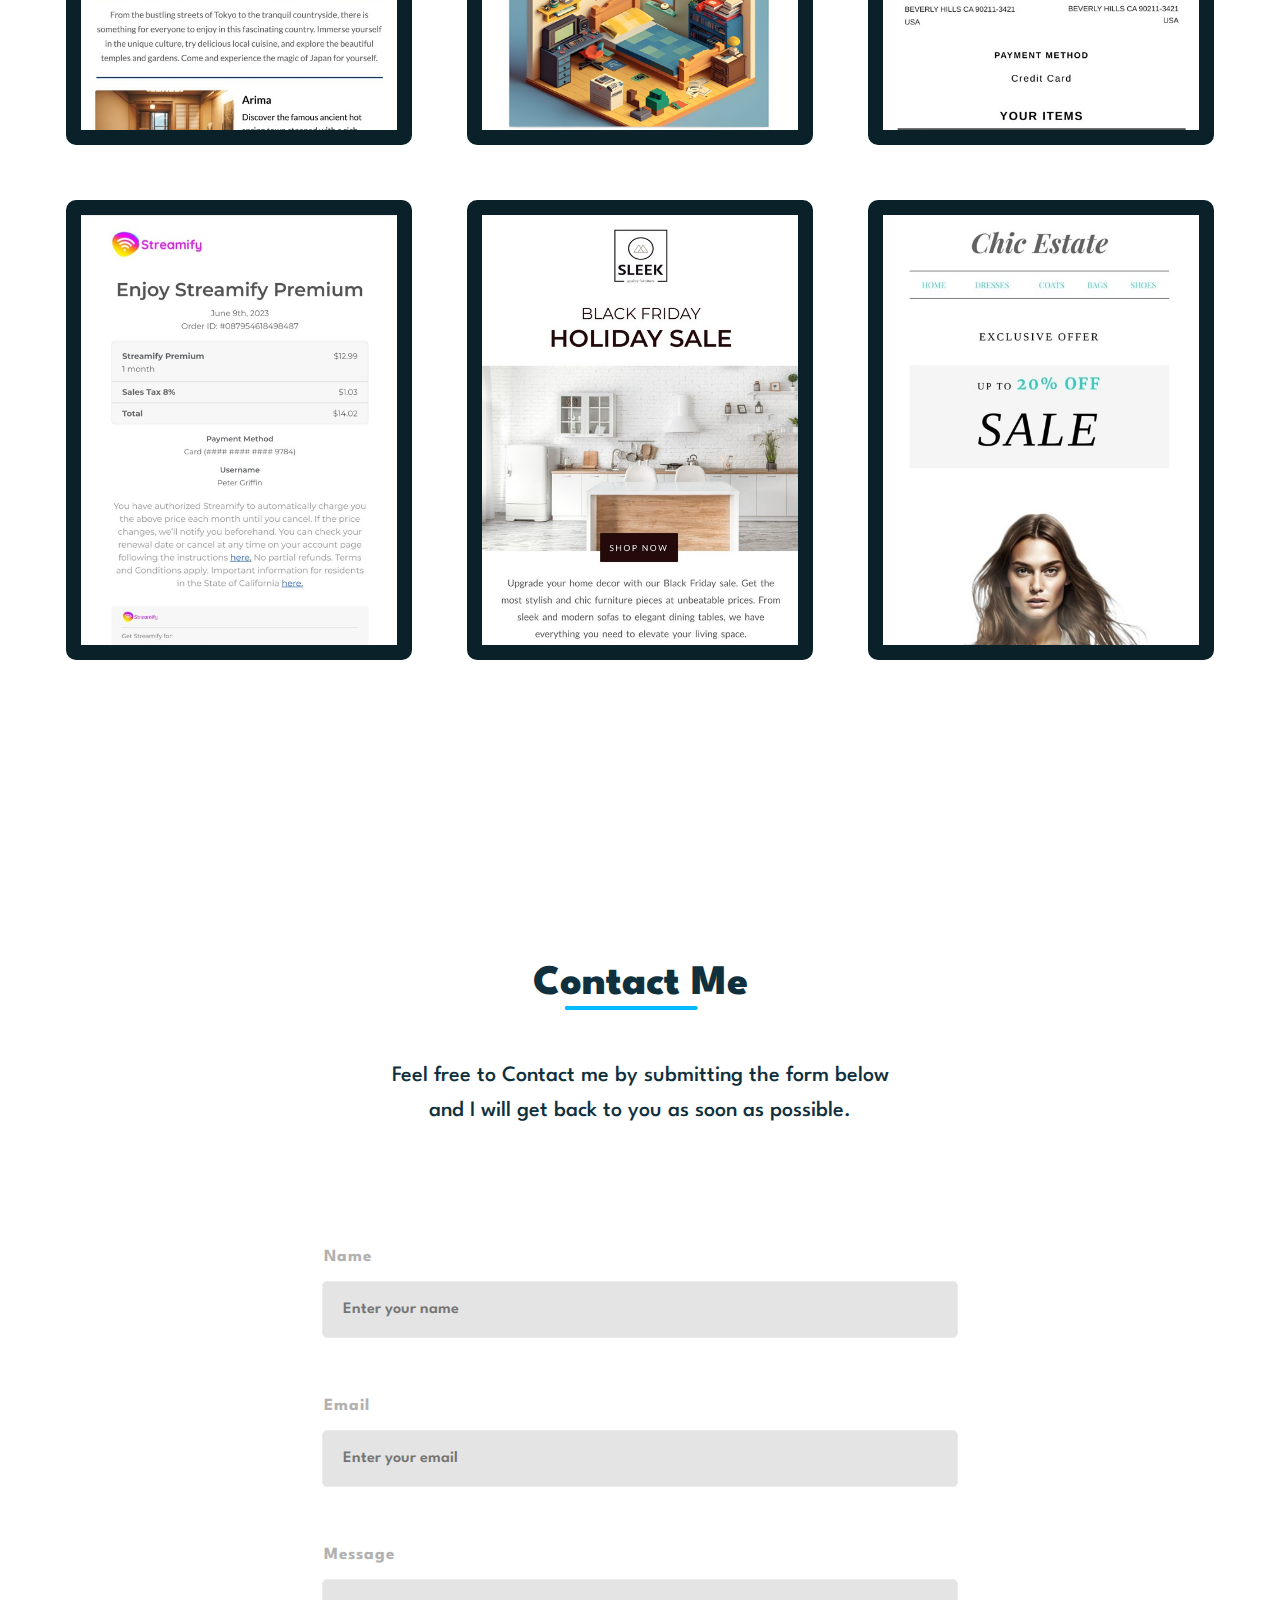
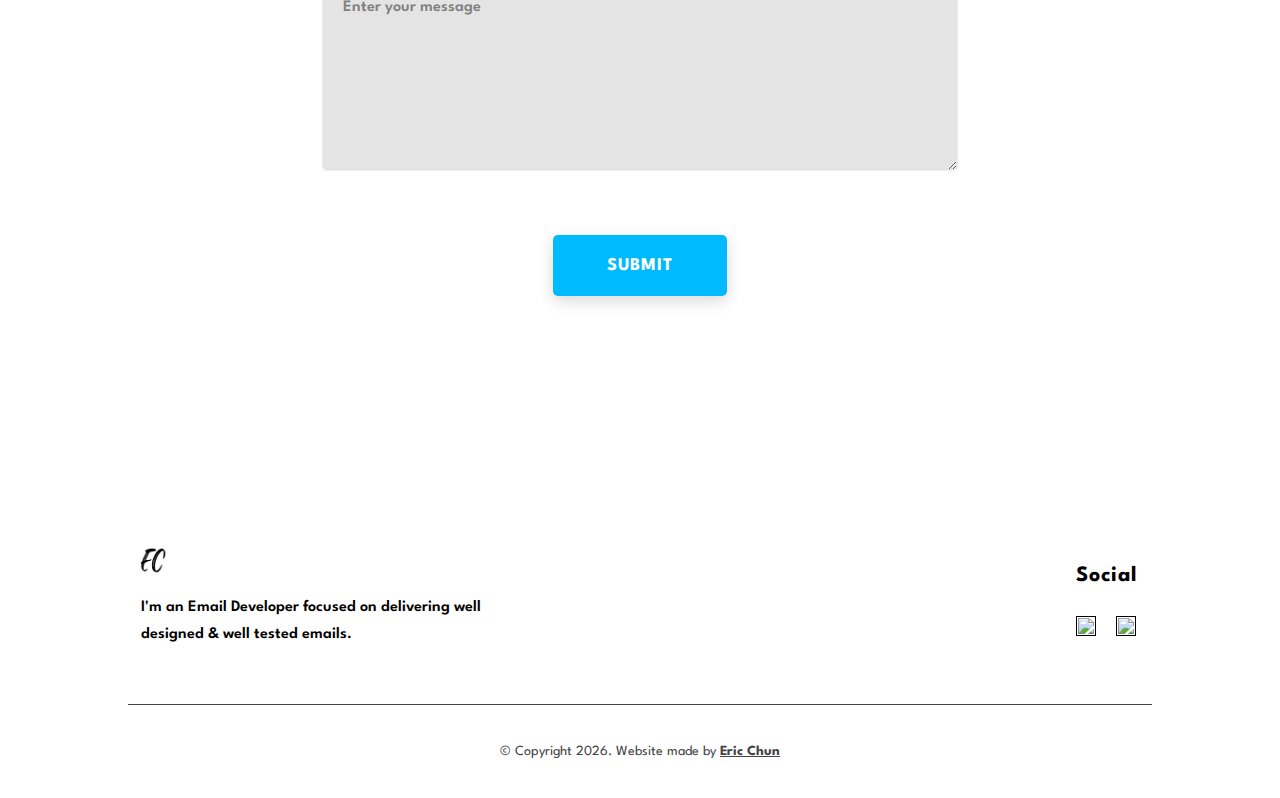
==== commit 31ab44e2: "added background image to skills section" ====
--- a/index.html
+++ b/index.html
@@ -218,7 +218,7 @@
               <div class="skills-card">
                 <div class="items">
 
-                  <img src="https://i.ibb.co/tQD3jFz/emailonacid.webp" alt="Litmus Logo">
+                  <img src="https://i.ibb.co/hV7btYB/My-project-1.png" alt="Litmus Logo">
                   <p class="title">Email on Acid</p>
                 </div>
               </div>
@@ -357,9 +357,7 @@
             <a href="" target="_blank">
               <img class="icon" src="./icons/black-linkedin.png" alt="">
             </a>
-            <a href="" target="_blank">
-              <img class="icon" src="./icons/black-twitter.png" alt="">
-            </a>
+
             <a href="" target="_blank">
               <img class="icon" src="./icons/black-github.png" alt="">
             </a>
--- a/styles.css
+++ b/styles.css
@@ -1025,6 +1025,25 @@
 /* End of About me */
 
 /* Skills Section */
+#skills {
+  position: relative;
+}
+
+#skills::before {
+  content: '';
+  position: absolute;
+  top: 0;
+  left: 0;
+  width: 100%;
+  height: 100%;
+  opacity: 0.4;
+  pointer-events: none;
+  background-image: url('https://i.ibb.co/m6QkCm7/background-pattern-2.jpg');
+  background-size: cover;
+  background-position: center;
+  background-repeat: no-repeat;
+}
+
 .skills-wrapper {
   padding-top: 120px;
   padding-bottom: 120px;
@@ -1478,7 +1497,7 @@
     rgba(255, 255, 255, 0.8),
     rgba(241, 240, 240, 0.8)
   );
-  background-image: url('./images/background-pattern-4.jpg');
+  background-image: url('https://i.ibb.co/48tfNHB/background-pattern-4.jpg');
   background-size: cover;
   background-position: center;
   background-repeat: no-repeat;
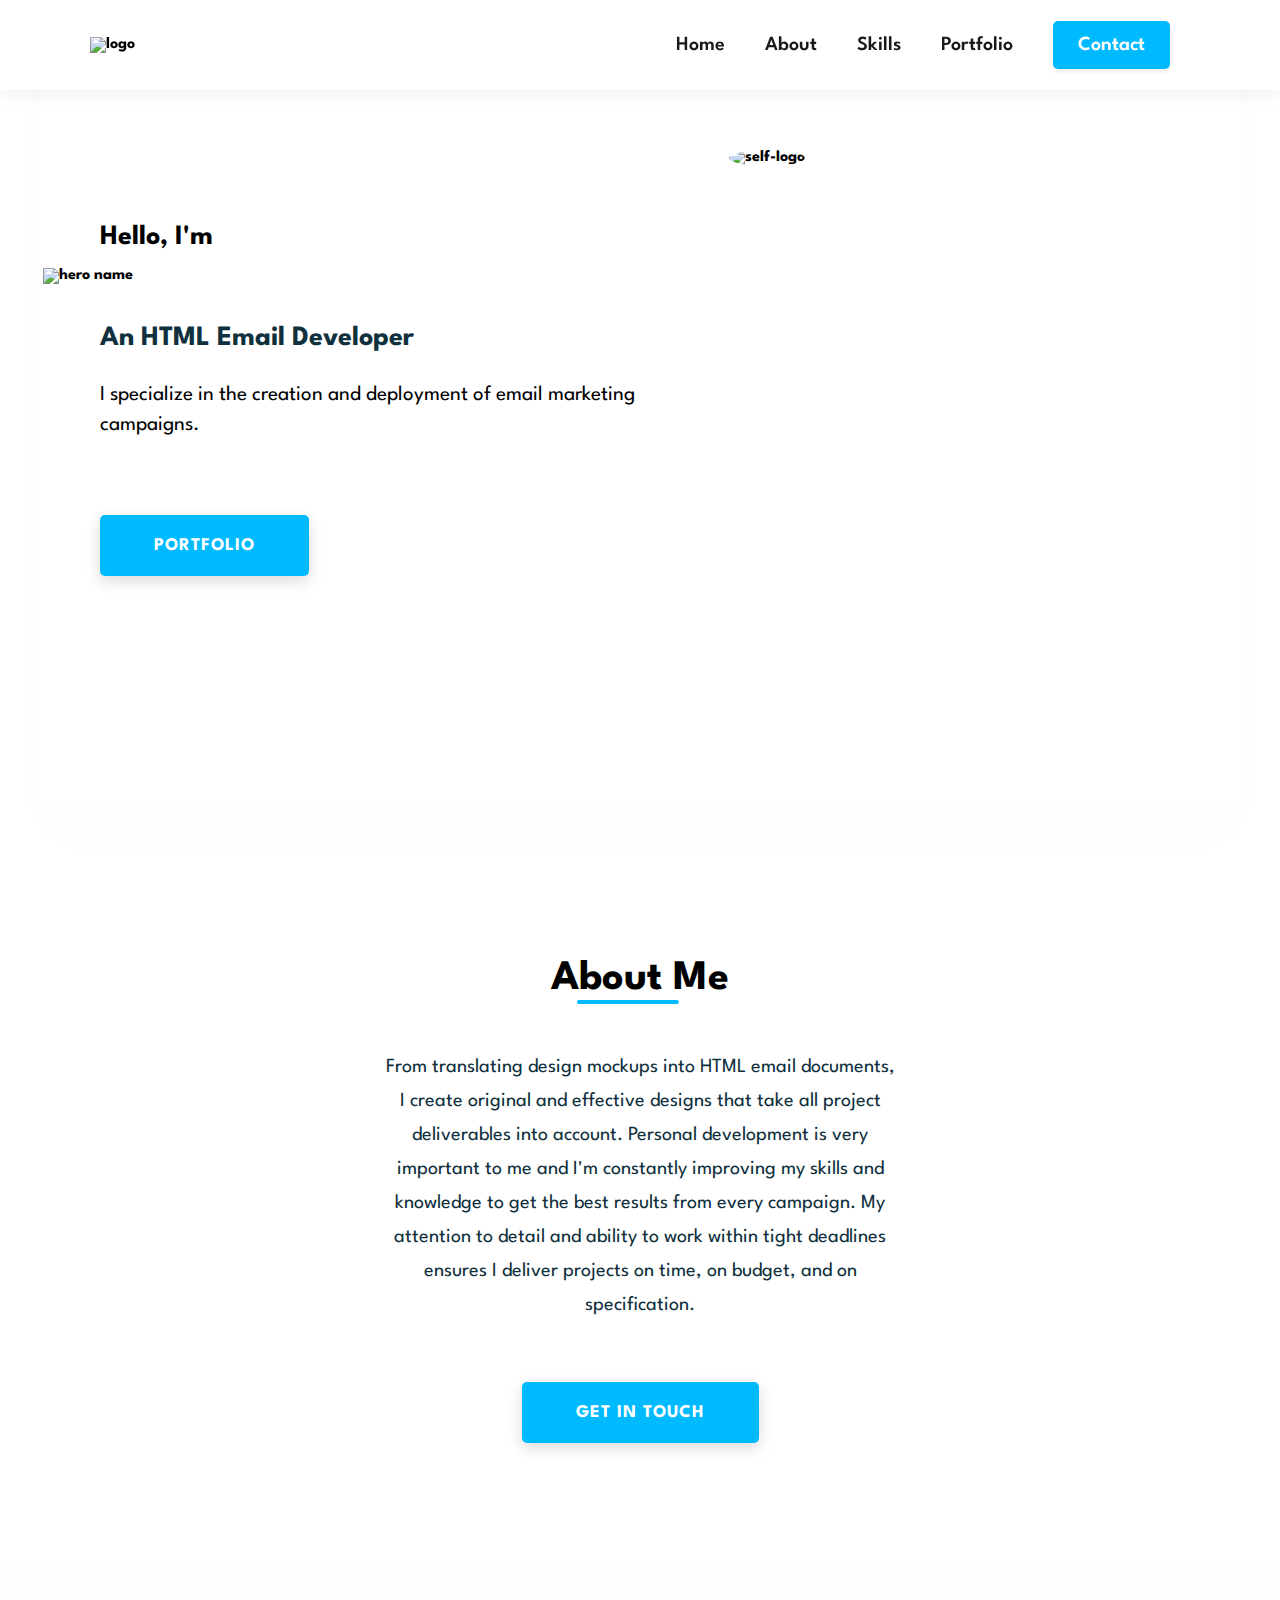
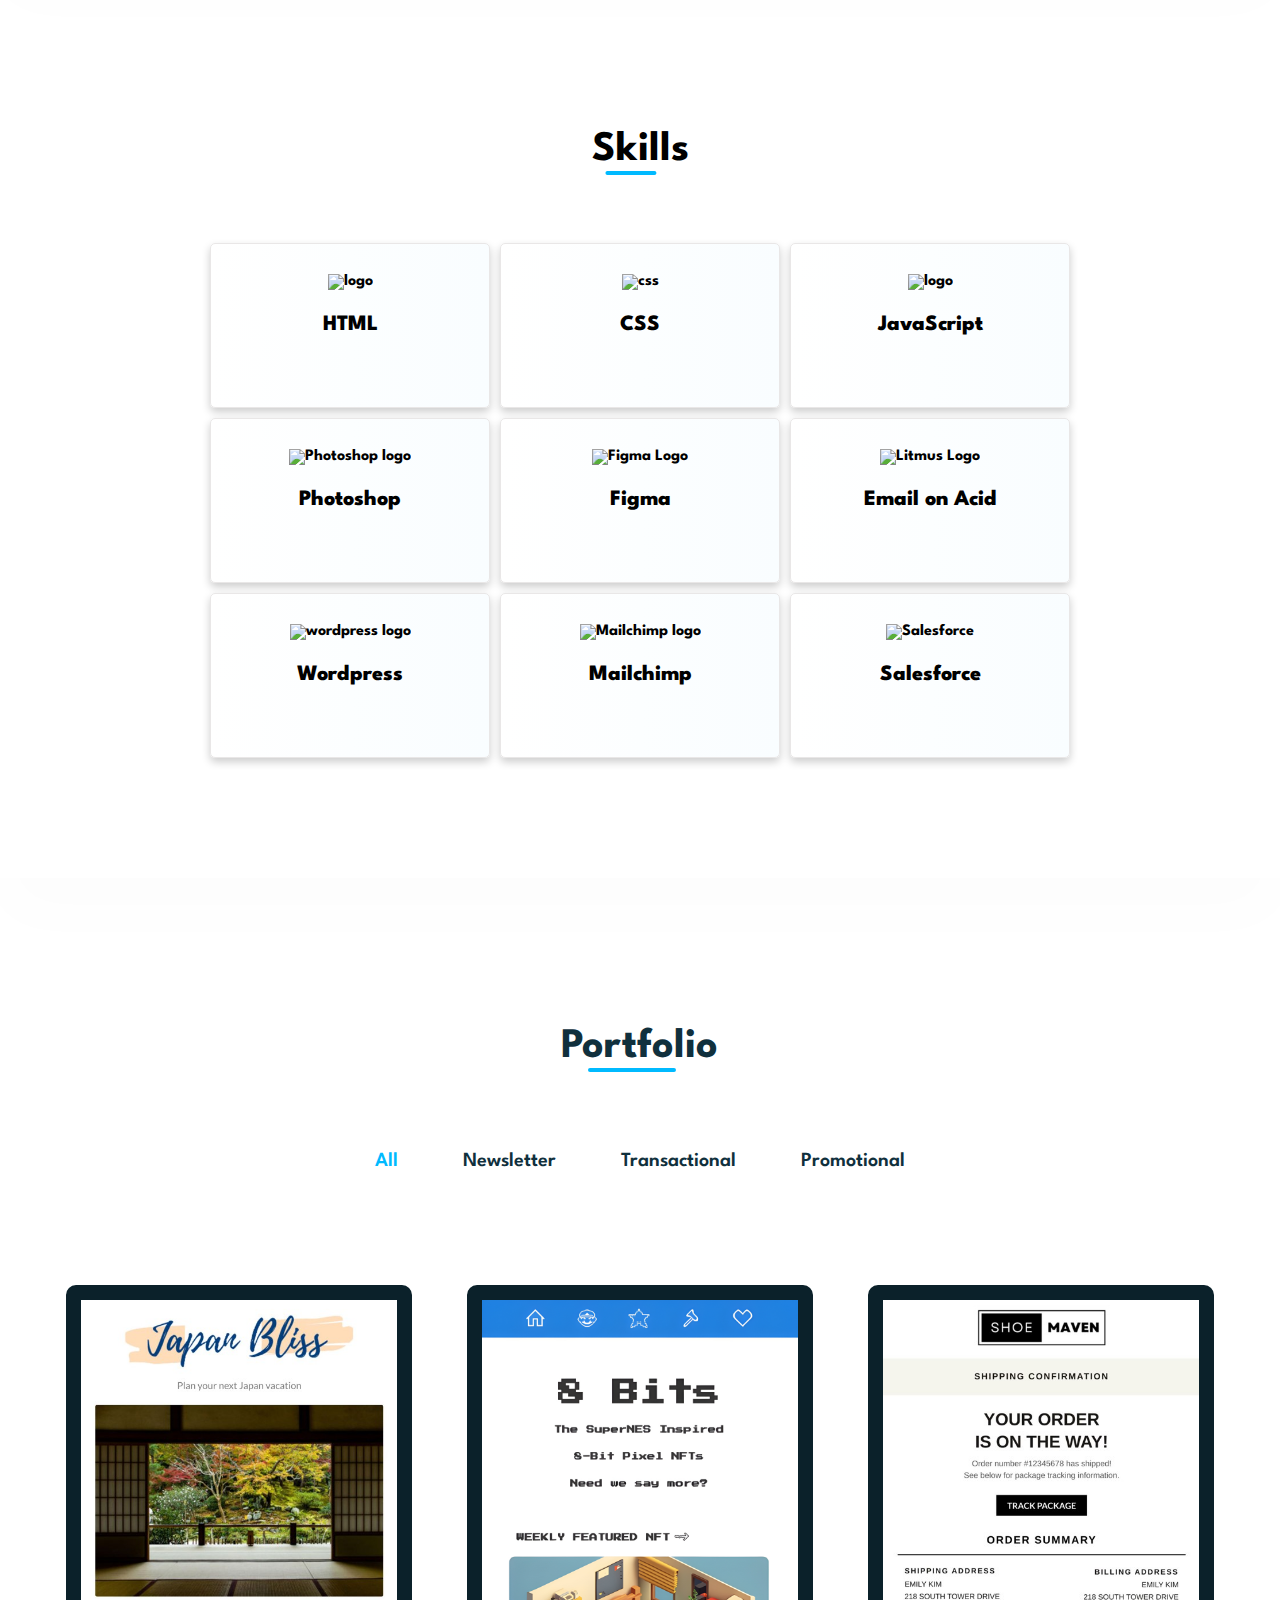
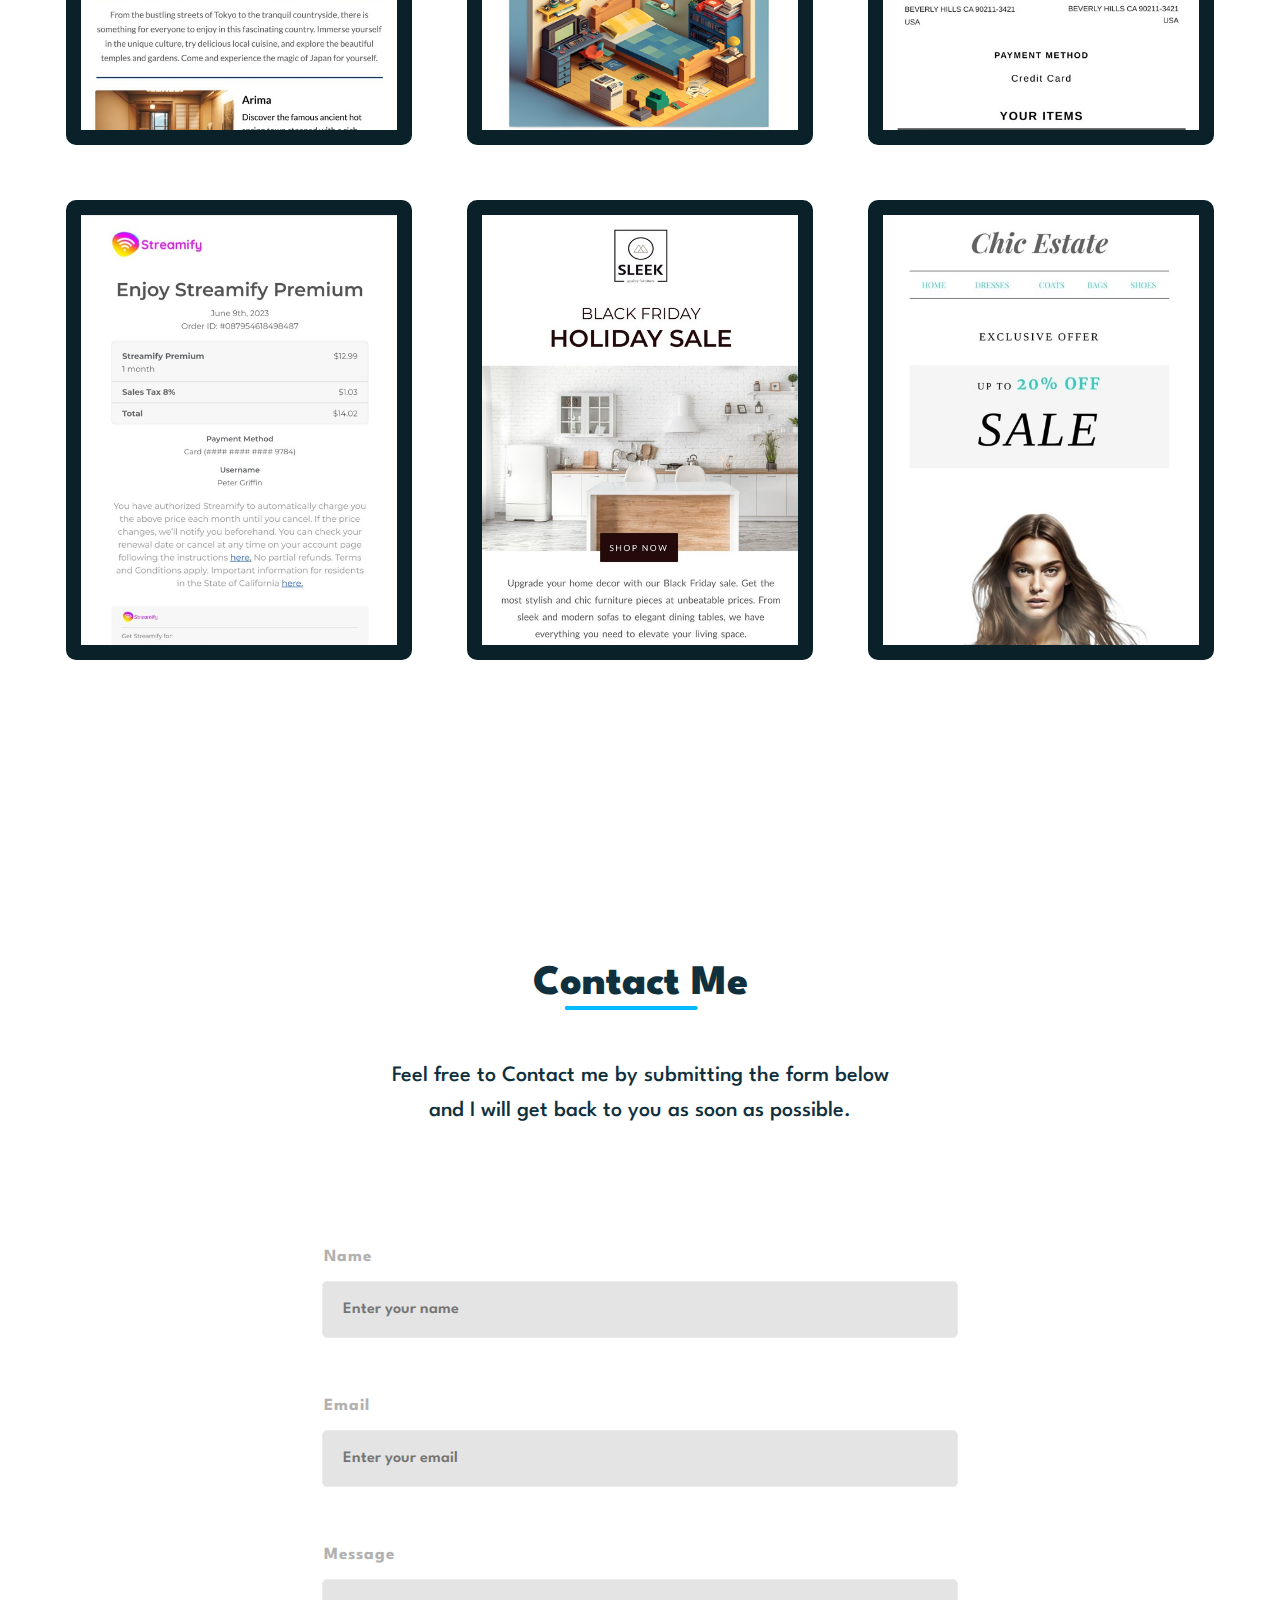
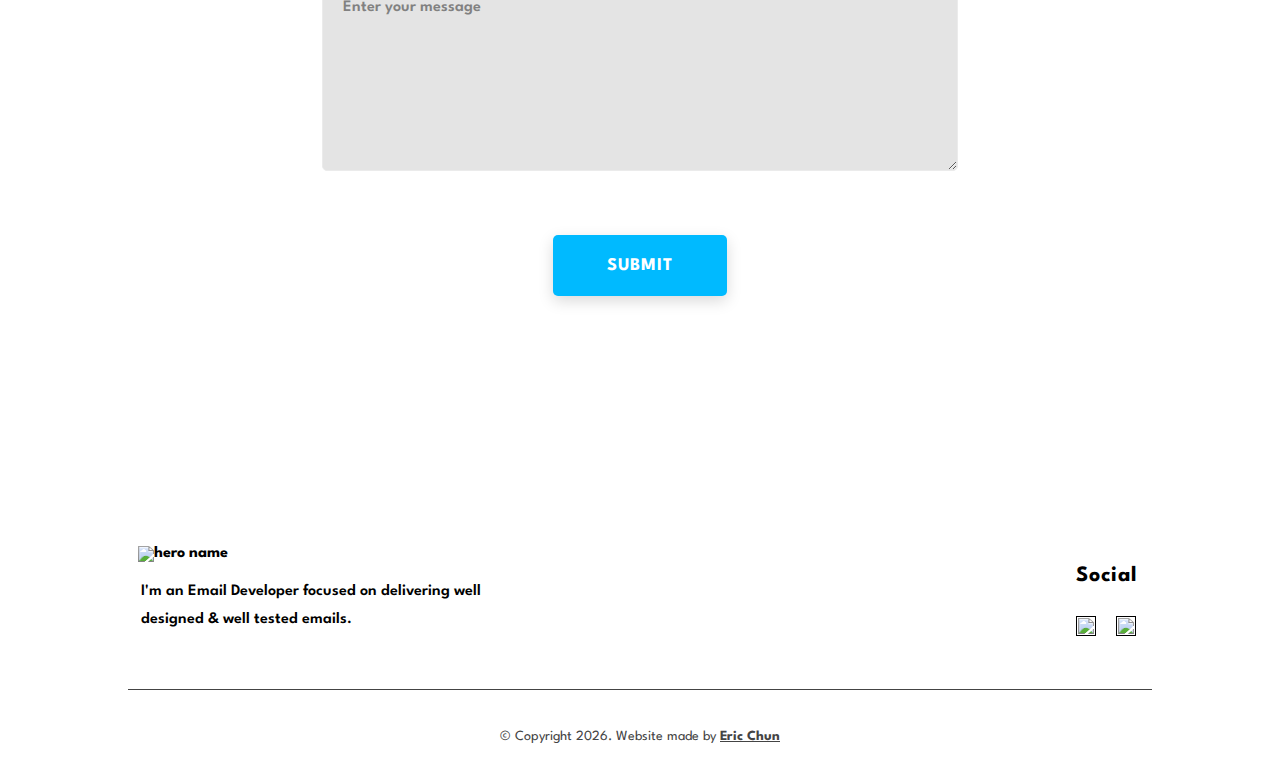
==== commit 485a924e: "added image cloud links except main hero images" ====
--- a/index.html
+++ b/index.html
@@ -56,7 +56,7 @@
     <section id="header">
         <!-- Logo -->
           <a href="#" id="logo">
-            <img src="./logos/logo.png"  width="40px" height="40px" alt="logo">
+            <img src="https://i.ibb.co/SfjJhVz/logo.png"  width="40px" height="40px" alt="logo">
           </a>
     
         <!-- Nav Headings -->
@@ -116,12 +116,12 @@
                   <h3 class="job"> An HTML Email Developer</h3>
                   <p class="value"> I specialize in the creation and deployment of email marketing campaigns.</p>
                   <div class="icons">
-                        <a href="#">
+                        <a href="https://github.com/chun-eric">
                           <i class="fa fa-github" aria-hidden="true">
                           </i>
                         </a>
                       
-                        <a href="linkedin.com/in/eric-chun-b536711a">
+                        <a href="https://i.ibb.co/zmp9kV9/black-linkedin.png">
                           <i class="fa fa-linkedin" aria-hidden="true">
                           </i>
                         </a>
@@ -172,28 +172,24 @@
 
 
         <div id="skills" class="skills-container">
-
-              <div class="skills-card">
-                <div class="items">
-
-                  <img src="./logos/html-1.svg" alt="logo">
+              <div class="skills-card">
+                <div class="items">
+                  <img src="https://i.ibb.co/3dGpJGz/html-1.png" alt="logo">
                   <p class="title">HTML</p>
                 </div>
               </div>
           
               <div class="skills-card">
                 <div class="items">
-
-                  <img src="./logos/css-3.svg" alt="logo">
+                  <img src="https://i.ibb.co/L6yRyZd/css-3.png" alt="css">
                   <p class="title">CSS</p>
                 </div>
               </div>
          
               <div class="skills-card">
                 <div class="items">
-
                   <div class="card">
-                    <img src="./logos/logo-javascript.svg" alt="logo">
+                    <img src="https://i.ibb.co/1ZJXF96/logo-javascript.png" alt="logo">
                     <p class="title">JavaScript</p>
                   </div>
                 </div>
@@ -201,23 +197,20 @@
         
               <div class="skills-card">
                 <div class="items">
-
-                  <img src="./logos/photoshop-cc-4.svg" alt="Photoshop logo">
+                  <img src="https://i.ibb.co/p3Qyf2m/photoshop-cc-4.png" alt="Photoshop logo">
                   <p class="title">Photoshop</p>
                 </div>
               </div>
           
               <div class="skills-card">
                 <div class="items">
-
-                  <img src="./logos/figma-1.svg" alt="Figma Logo">
+                  <img src="https://i.ibb.co/sQDrpQh/figma-1.png" alt="Figma Logo">
                   <p class="title">Figma</p>
                 </div>
               </div>
         
               <div class="skills-card">
                 <div class="items">
-
                   <img src="https://i.ibb.co/hV7btYB/My-project-1.png" alt="Litmus Logo">
                   <p class="title">Email on Acid</p>
                 </div>
@@ -225,24 +218,21 @@
 
               <div class="skills-card">
                 <div class="items">
-
-                  <img src="./logos/wordpress-icon.svg" alt="wordpress logo">
+                  <img src="https://i.ibb.co/q1MMwVr/wordpress-icon.png" alt="wordpress logo">
                   <p class="title">Wordpress</p>
                 </div>
               </div>
 
               <div class="skills-card">
                 <div class="items">
-
-                  <img src="./logos/mailchimp-freddie-icon.svg" alt="Mailchimp logo">
+                  <img src="https://i.ibb.co/tqMB96L/mailchimp-freddie-icon.png" alt="Mailchimp logo">
                   <p class="title">Mailchimp</p>
                 </div>
               </div>
 
               <div class="skills-card">
                 <div class="items">
-
-                  <img src="./logos/icons8-salesforce.svg" alt="Mailchimp logo">
+                  <img src="https://i.ibb.co/sQs2kkF/salesforce-2.png" alt="Salesforce">
                   <p class="title">Salesforce</p>
                 </div>
               </div>
@@ -355,18 +345,18 @@
           <h2 class="heading-sm">Social</h2>
           <div class="social-icons">
             <a href="" target="_blank">
-              <img class="icon" src="./icons/black-linkedin.png" alt="">
+              <img class="icon" src="https://i.ibb.co/zmp9kV9/black-linkedin.png" alt="">
             </a>
 
             <a href="" target="_blank">
-              <img class="icon" src="./icons/black-github.png" alt="">
+              <img class="icon" src="https://i.ibb.co/NWDvj3m/black-github.png" alt="">
             </a>
           </div>
         </div>
 
         <div class="main-footer__row main-footer__row-2">
           <div class="footer-name-background">
-            <img class="footer-logo" src="./logos/logo.png" class="footer-name-image" alt="hero name">
+            <img class="footer-logo" src="https://i.ibb.co/SfjJhVz/logo.png" class="footer-name-image" alt="hero name">
           </div>
           <p class="short_description">I'm an Email Developer focused on delivering well designed & well tested emails.</p>
         </div>
--- a/styles.css
+++ b/styles.css
@@ -1110,7 +1110,7 @@
   position: relative;
   border: 0.3px solid rgb(233, 231, 231);
 
-  background: linear-gradient(to right, #ffffff, #edf6fb);
+  background: linear-gradient(to right, #ffffff, #f9fdff);
 }
 #skills:hover > .skill-cards::after {
   opacity: 1;
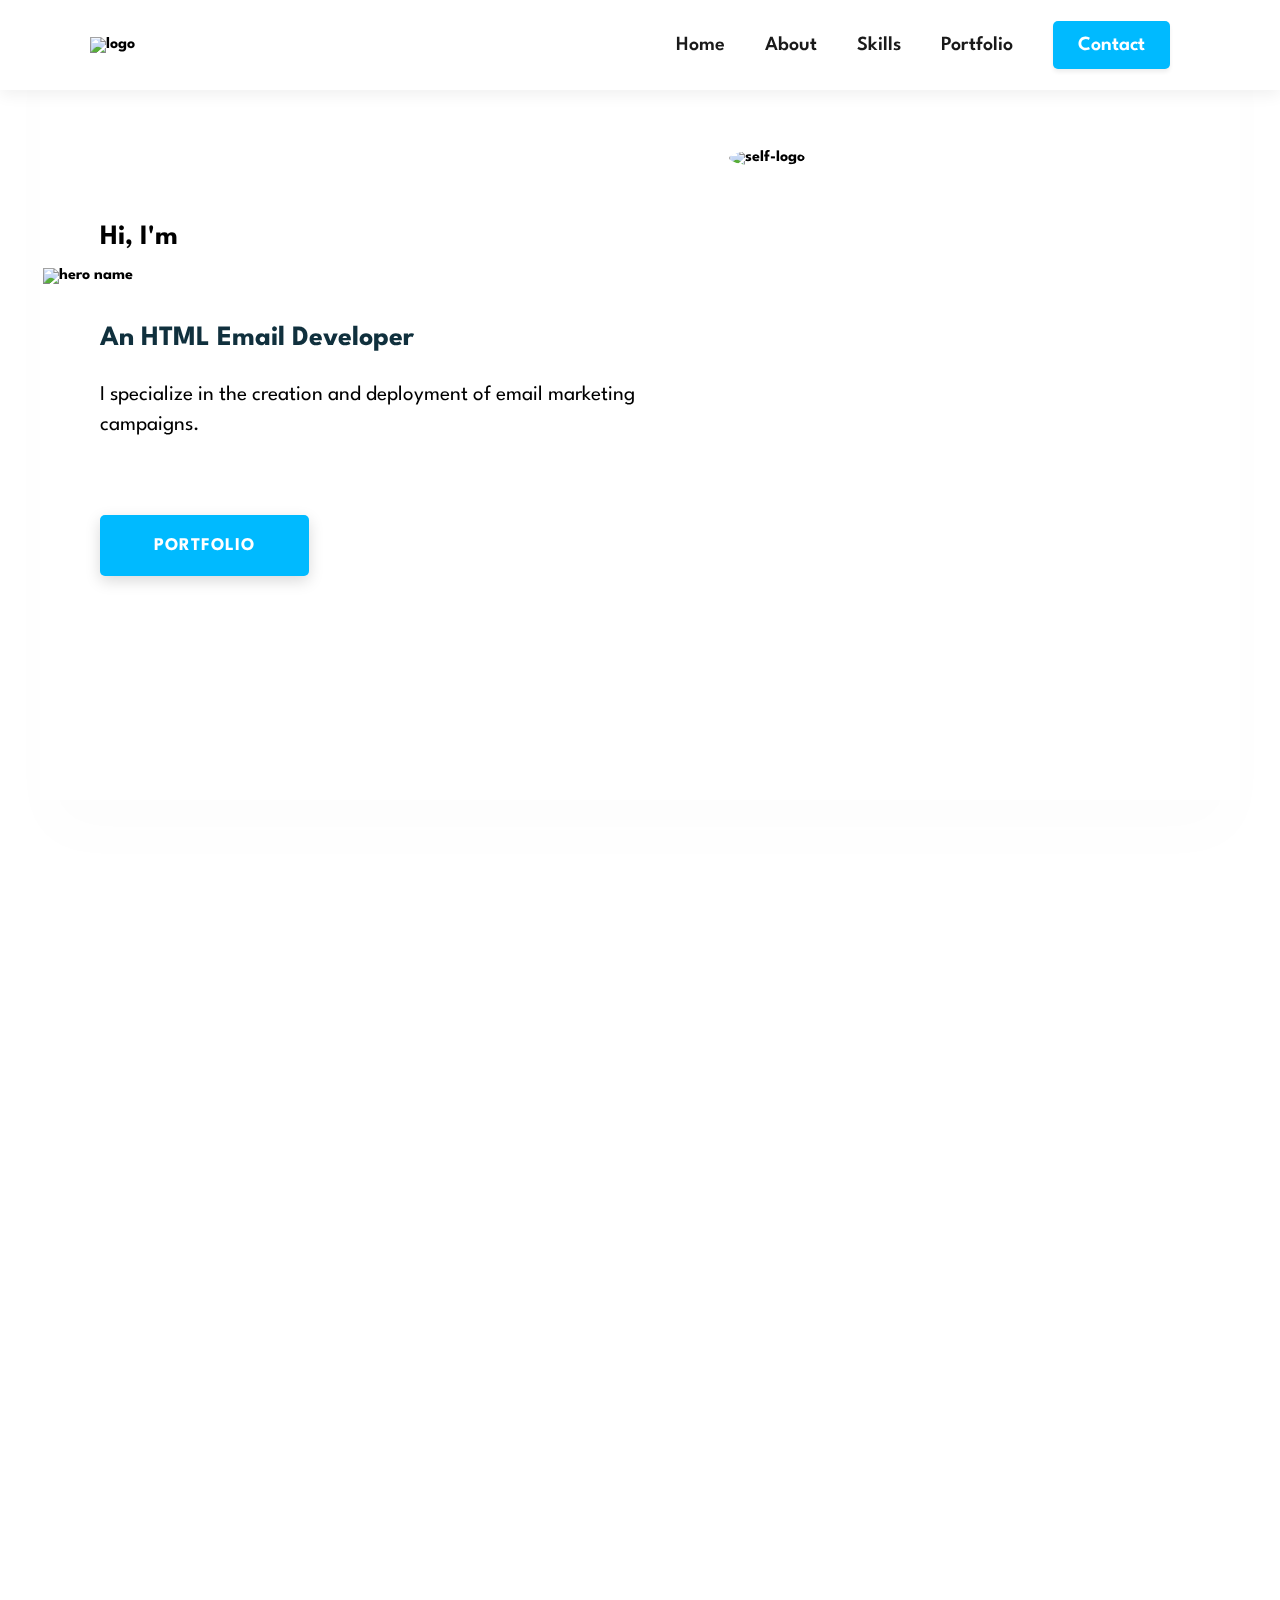
==== commit 3d660721: "basic animations from asop added" ====
--- a/index.html
+++ b/index.html
@@ -35,7 +35,9 @@
   />
   <link href="https://fonts.googleapis.com/css2?family=Lato:ital,wght@0,300;0,400;0,700;0,900;1,300;1,400;1,700;1,900&family=League+Spartan:wght@400;500;600;700;800;900&family=Poppins:ital,wght@0,300;0,400;0,500;0,600;0,700;0,900;1,300;1,400;1,500;1,600;1,700;1,800;1,900&family=Press+Start+2P&family=Roboto+Condensed:ital,wght@0,300;0,400;0,700;1,400&family=Source+Sans+3:wght@500&display=swap" rel="stylesheet"
 />
-    <title>Eric's Portfolio</title>
+<link href="https://unpkg.com/aos@2.3.1/dist/aos.css" rel="stylesheet">
+
+    <title>Eric Chun Portfolio</title>
 
 
     <script
@@ -110,8 +112,8 @@
     <!------ Hero Section  -----> 
     <section id="hero-background">
         <div class="hero">
-              <div class="content">
-                  <h2 class="hello">Hello, I'm</h2>
+              <div class="content" data-aos="fade-right" data-aos-delay="150"  data-aos-offset="200" data-aos-duration="1500" data-aos-easing="ease-in-out">
+                  <h2 class="hello">Hi, I'm</h2>
                   <img src="./images/hero-name.png" class="hero-image" alt="hero name">
                   <h3 class="job"> An HTML Email Developer</h3>
                   <p class="value"> I specialize in the creation and deployment of email marketing campaigns.</p>
@@ -128,13 +130,13 @@
                      
                   </div>
                   <a href="#portfolio">
-                    <button class="btn" >
+                    <button class="btn portfolio-btn" >
                       Portfolio
                   </button>
                   </a>
                  
               </div>
-              <div class="self-photo">
+              <div class="self-photo" data-aos="fade-left" data-aos-delay="450" data-aos-offset="200" data-aos-duration="1500" data-aos-easing="ease-in-out">
                 <img src="./images/hero-image-transparent.png" alt="self-logo">
               </div>
         </div>
@@ -145,7 +147,7 @@
 
     <!------ About Me  -----> 
     <section id="about">
-      <div class="about-me">
+      <div class="about-me" data-aos="fade-up" data-aos-delay="150"  data-aos-offset="200" data-aos-duration="1500" data-aos-easing="ease-in-out">
         <div class="section-title">
           <h2 class="title">About Me</h2>
         </div>
@@ -166,27 +168,27 @@
 
       <div class="skills-wrapper">
 
-        <div class="skills-title">
+        <div class="skills-title" data-aos="fade-up" data-aos-delay="150"  data-aos-offset="200" data-aos-duration="1200" data-aos-easing="ease-in-out">
           <h3 class="title">Skills</h3>
         </div>
 
 
-        <div id="skills" class="skills-container">
-              <div class="skills-card">
+        <div id="skills" class="skills-container" >
+              <div class="skills-card" data-aos="fade-up" data-aos-delay="250"  data-aos-offset="200" data-aos-duration="1200" data-aos-easing="ease-in-out">
                 <div class="items">
                   <img src="https://i.ibb.co/3dGpJGz/html-1.png" alt="logo">
                   <p class="title">HTML</p>
                 </div>
               </div>
           
-              <div class="skills-card">
+              <div class="skills-card" data-aos="fade-up" data-aos-delay="250"  data-aos-offset="200" data-aos-duration="1200" data-aos-easing="ease-in-out">
                 <div class="items">
                   <img src="https://i.ibb.co/L6yRyZd/css-3.png" alt="css">
                   <p class="title">CSS</p>
                 </div>
               </div>
          
-              <div class="skills-card">
+              <div class="skills-card" data-aos="fade-up" data-aos-delay="250"  data-aos-offset="200" data-aos-duration="1200" data-aos-easing="ease-in-out">
                 <div class="items">
                   <div class="card">
                     <img src="https://i.ibb.co/1ZJXF96/logo-javascript.png" alt="logo">
@@ -195,42 +197,42 @@
                 </div>
               </div>
         
-              <div class="skills-card">
+              <div class="skills-card" data-aos="fade-up" data-aos-delay="250"  data-aos-offset="200" data-aos-duration="1200" data-aos-easing="ease-in-out">
                 <div class="items">
                   <img src="https://i.ibb.co/p3Qyf2m/photoshop-cc-4.png" alt="Photoshop logo">
                   <p class="title">Photoshop</p>
                 </div>
               </div>
           
-              <div class="skills-card">
+              <div class="skills-card" data-aos="fade-up" data-aos-delay="250"  data-aos-offset="200" data-aos-duration="1200" data-aos-easing="ease-in-out">
                 <div class="items">
                   <img src="https://i.ibb.co/sQDrpQh/figma-1.png" alt="Figma Logo">
                   <p class="title">Figma</p>
                 </div>
               </div>
         
-              <div class="skills-card">
+              <div class="skills-card" data-aos="fade-up" data-aos-delay="250"  data-aos-offset="200" data-aos-duration="1200" data-aos-easing="ease-in-out">
                 <div class="items">
                   <img src="https://i.ibb.co/hV7btYB/My-project-1.png" alt="Litmus Logo">
                   <p class="title">Email on Acid</p>
                 </div>
               </div>
 
-              <div class="skills-card">
+              <div class="skills-card" data-aos="fade-up" data-aos-delay="250"  data-aos-offset="200" data-aos-duration="1200" data-aos-easing="ease-in-out">
                 <div class="items">
                   <img src="https://i.ibb.co/q1MMwVr/wordpress-icon.png" alt="wordpress logo">
                   <p class="title">Wordpress</p>
                 </div>
               </div>
 
-              <div class="skills-card">
+              <div class="skills-card" data-aos="fade-up" data-aos-delay="250"  data-aos-offset="200" data-aos-duration="1200" data-aos-easing="ease-in-out">
                 <div class="items">
                   <img src="https://i.ibb.co/tqMB96L/mailchimp-freddie-icon.png" alt="Mailchimp logo">
                   <p class="title">Mailchimp</p>
                 </div>
               </div>
 
-              <div class="skills-card">
+              <div class="skills-card" data-aos="fade-up" data-aos-delay="250"  data-aos-offset="200" data-aos-duration="1200" data-aos-easing="ease-in-out">
                 <div class="items">
                   <img src="https://i.ibb.co/sQs2kkF/salesforce-2.png" alt="Salesforce">
                   <p class="title">Salesforce</p>
@@ -246,7 +248,7 @@
 
     <!------ Portfolio  -----> 
     <section id="portfolio">
-      <div class="portfolio-container">
+      <div class="portfolio-container" data-aos="fade-up" data-aos-delay="250"  data-aos-offset="200" data-aos-duration="1200" data-aos-easing="ease-in-out">
         <div class="portfolio-title">
             <h3 class="title">Portfolio</h3>
         </div>
@@ -257,7 +259,7 @@
           <li class="filter" data-filter="promotional">Promotional</li>
         </ul>
         <div class="portfolio">
-          <div class="itembox newsletter">
+          <div class="itembox newsletter" data-aos="fade-up" data-aos-delay="150"  data-aos-offset="100" data-aos-duration="1200" data-aos-easing="ease-in-out">
             <a href="./portfolio/newsletter_1.html" target="_blank">
               <!-- <img src="./images/White Background Thumbnail.jpg" data-item="newsletter" alt="Japan Bliss"> -->
               <!-- <div class="main" style="background-image: url('images/newsletter-1c.jpg');">
@@ -265,27 +267,27 @@
               <img src="./images/newsletter-1d.jpg" data-item="newsletter" alt="Japan Bliss">
             </a>
           </div>
-          <div class="itembox newsletter">
+          <div class="itembox newsletter" data-aos="fade-up" data-aos-delay="150"  data-aos-offset="100" data-aos-duration="1200" data-aos-easing="ease-in-out">
             <a href="./portfolio/newsletter_2.html" target="_blank">
               <img src="./images/newsletter-2d.jpeg" data-item="newsletter" alt="8 Bits">
             </a>
           </div>
-          <div class="itembox transactional">
+          <div class="itembox transactional" data-aos="fade-up" data-aos-delay="150"  data-aos-offset="120" data-aos-duration="1200" data-aos-easing="ease-in-out">
             <a href="./portfolio/transactional_1.html" target="_blank">
               <img src="./images/transactional-1.jpg" data-item="transactional" alt="Shoe Maven">
             </a>
           </div>
-          <div class="itembox transactional">
+          <div class="itembox transactional" data-aos="fade-up" data-aos-delay="150"  data-aos-offset="120" data-aos-duration="1200" data-aos-easing="ease-in-out">
             <a href="./portfolio/transactional_2.html" target="_blank">
               <img src="./images/transactional-2.jpg" data-item="transactional" alt="Streamify">
             </a>
           </div>
-          <div class="itembox promotional">
+          <div class="itembox promotional" data-aos="fade-up" data-aos-delay="150"  data-aos-offset="150" data-aos-duration="1200" data-aos-easing="ease-in-out">
             <a href="./portfolio/promotional_1.html" target="_blank">
               <img src="./images/promotional-1.jpg" data-item="promotional" alt="Sleek">
             </a>
           </div>
-          <div class="itembox promotional">
+          <div class="itembox promotional" data-aos="fade-up" data-aos-delay="150"  data-aos-offset="150" data-aos-duration="1200" data-aos-easing="ease-in-out">
             <a href="./portfolio/promotional_2.html" target="_blank">
               <img src="./images/promotional-2b.jpg" data-item="promotional" alt="Chic Estate">
             </a>
@@ -299,9 +301,9 @@
 
 
   <!----- Contact Me Form ------->
-  <section id="contact" class="contact section-padding">
-
-    <div class="main-container">
+  <section id="contact" class="contact section-padding" >
+
+    <div class="main-container" data-aos="fade-up" data-aos-delay="250"  data-aos-offset="200" data-aos-duration="1500" data-aos-easing="ease-in-out">
 
       <h2 class="heading-sec__mb-med">
         <span class="heading-sec__main heading-sec__main--lt">Contact Me</span>
@@ -309,7 +311,7 @@
       </h2>
     
       <!-- Contact Form-->
-      <div class="contact__form-container">
+      <div class="contact__form-container" >
         <form action="https://formspree.io/f/xqkolwqa" class="contact__form" method="POST" id="form">
           <!-- <input type="hidden" name="_next" value="https://yourdomain.co/thanks.html"> -->
           <input type="hidden" name="_subject" value="New Email Yay!">
@@ -337,8 +339,8 @@
 
 
   <!-- Footer v2-->
-  <footer class="main-footer">
-    <div class="main-container">
+  <footer class="main-footer"  >
+    <div class="main-container" data-aos="fade-in" data-aos-delay="150"  data-aos-offset="200" data-aos-duration="1500" data-aos-easing="ease-in-out">
 
       <div class="main-footer__upper">
         <div class="main-footer__row main-footer__row-1">
@@ -374,6 +376,7 @@
   </footer>
   
 
-
+  <script src="https://unpkg.com/aos@next/dist/aos.js"></script>
+  <script src="aos.js"></script>
   </body>
 </html> 
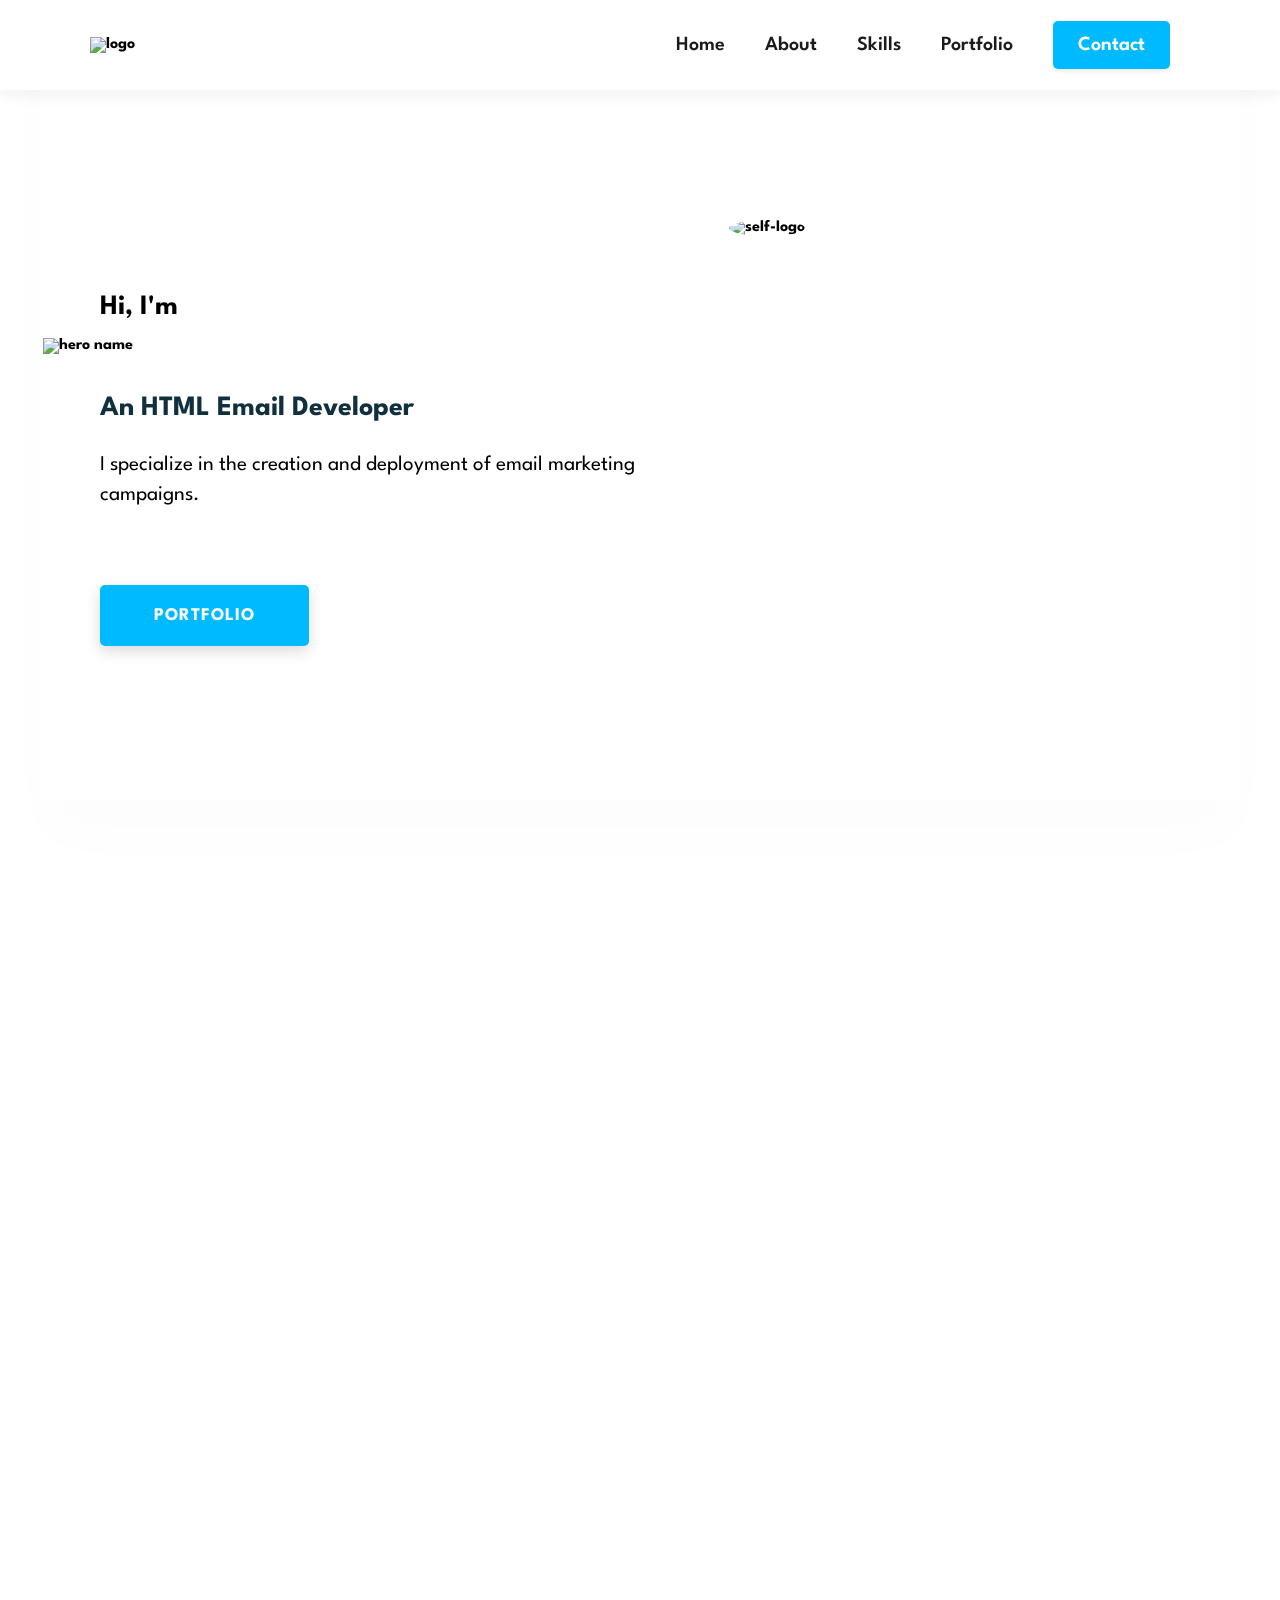
==== commit 03a42add: "fixed all responsiveness" ====
--- a/index.html
+++ b/index.html
@@ -115,6 +115,7 @@
               <div class="content" data-aos="fade-right" data-aos-delay="150"  data-aos-offset="200" data-aos-duration="1500" data-aos-easing="ease-in-out">
                   <h2 class="hello">Hi, I'm</h2>
                   <img src="./images/hero-name.png" class="hero-image" alt="hero name">
+                  
                   <h3 class="job"> An HTML Email Developer</h3>
                   <p class="value"> I specialize in the creation and deployment of email marketing campaigns.</p>
                   <div class="icons">
@@ -259,7 +260,7 @@
           <li class="filter" data-filter="promotional">Promotional</li>
         </ul>
         <div class="portfolio">
-          <div class="itembox newsletter" data-aos="fade-up" data-aos-delay="150"  data-aos-offset="100" data-aos-duration="1200" data-aos-easing="ease-in-out">
+          <div class="itembox newsletter" data-aos="fade-up" data-aos-delay="150"  data-aos-offset="100" data-aos-duration="1000" data-aos-easing="ease-in-out">
             <a href="./portfolio/newsletter_1.html" target="_blank">
               <!-- <img src="./images/White Background Thumbnail.jpg" data-item="newsletter" alt="Japan Bliss"> -->
               <!-- <div class="main" style="background-image: url('images/newsletter-1c.jpg');">
@@ -267,27 +268,27 @@
               <img src="./images/newsletter-1d.jpg" data-item="newsletter" alt="Japan Bliss">
             </a>
           </div>
-          <div class="itembox newsletter" data-aos="fade-up" data-aos-delay="150"  data-aos-offset="100" data-aos-duration="1200" data-aos-easing="ease-in-out">
+          <div class="itembox newsletter" data-aos="fade-up" data-aos-delay="150"  data-aos-offset="100" data-aos-duration="1000" data-aos-easing="ease-in-out">
             <a href="./portfolio/newsletter_2.html" target="_blank">
               <img src="./images/newsletter-2d.jpeg" data-item="newsletter" alt="8 Bits">
             </a>
           </div>
-          <div class="itembox transactional" data-aos="fade-up" data-aos-delay="150"  data-aos-offset="120" data-aos-duration="1200" data-aos-easing="ease-in-out">
+          <div class="itembox transactional" data-aos="fade-up" data-aos-delay="150"  data-aos-offset="120" data-aos-duration="1000" data-aos-easing="ease-in-out">
             <a href="./portfolio/transactional_1.html" target="_blank">
               <img src="./images/transactional-1.jpg" data-item="transactional" alt="Shoe Maven">
             </a>
           </div>
-          <div class="itembox transactional" data-aos="fade-up" data-aos-delay="150"  data-aos-offset="120" data-aos-duration="1200" data-aos-easing="ease-in-out">
+          <div class="itembox transactional" data-aos="fade-up" data-aos-delay="150"  data-aos-offset="120" data-aos-duration="1000" data-aos-easing="ease-in-out">
             <a href="./portfolio/transactional_2.html" target="_blank">
               <img src="./images/transactional-2.jpg" data-item="transactional" alt="Streamify">
             </a>
           </div>
-          <div class="itembox promotional" data-aos="fade-up" data-aos-delay="150"  data-aos-offset="150" data-aos-duration="1200" data-aos-easing="ease-in-out">
+          <div class="itembox promotional" data-aos="fade-up" data-aos-delay="150"  data-aos-offset="150" data-aos-duration="1000" data-aos-easing="ease-in-out">
             <a href="./portfolio/promotional_1.html" target="_blank">
               <img src="./images/promotional-1.jpg" data-item="promotional" alt="Sleek">
             </a>
           </div>
-          <div class="itembox promotional" data-aos="fade-up" data-aos-delay="150"  data-aos-offset="150" data-aos-duration="1200" data-aos-easing="ease-in-out">
+          <div class="itembox promotional" data-aos="fade-up" data-aos-delay="150"  data-aos-offset="150" data-aos-duration="1000" data-aos-easing="ease-in-out">
             <a href="./portfolio/promotional_2.html" target="_blank">
               <img src="./images/promotional-2b.jpg" data-item="promotional" alt="Chic Estate">
             </a>
@@ -303,7 +304,7 @@
   <!----- Contact Me Form ------->
   <section id="contact" class="contact section-padding" >
 
-    <div class="main-container" data-aos="fade-up" data-aos-delay="250"  data-aos-offset="200" data-aos-duration="1500" data-aos-easing="ease-in-out">
+    <div class="main-container" data-aos="fade-up" data-aos-delay="150"  data-aos-offset="200" data-aos-duration="1200" data-aos-easing="ease-in-out">
 
       <h2 class="heading-sec__mb-med">
         <span class="heading-sec__main heading-sec__main--lt">Contact Me</span>
--- a/styles.css
+++ b/styles.css
@@ -112,6 +112,9 @@
   transition: 300ms ease-in;
 }
 
+.btn.portfolio.btn {
+}
+
 /* -----  Main Container ------ */
 .container {
   min-height: 100%;
@@ -128,6 +131,7 @@
   display: flex;
   align-items: center;
   background: #ffffff;
+
   padding: 20px 90px;
   box-shadow: 0 5px 15px rgba(0, 0, 0, 0.06);
   position: fixed;
@@ -344,6 +348,7 @@
   align-items: center;
   justify-content: center;
   margin: 0 50px;
+  margin-top: 140px;
 }
 
 .hero .content {
@@ -474,7 +479,7 @@
 
 /* --- Media Queries ---- */
 
-@media (max-width: 1100px) {
+@media (max-width: 1200px) {
   #hero-background {
     padding: 100px 0px;
     width: 100vw;
@@ -555,6 +560,7 @@
     margin: 0 auto;
     border: none;
     padding-bottom: 10px;
+    padding-top: 40px;
   }
 
   .content .btn.btn--theme {
@@ -647,11 +653,12 @@
     display: block;
     align-items: center;
     justify-content: center;
-    width: 400px;
+    width: 500px;
     height: 400px;
     margin: 0 auto;
     border: none;
     padding-bottom: 10px;
+    padding-top: 40px;
   }
 
   .content .btn.btn--theme {
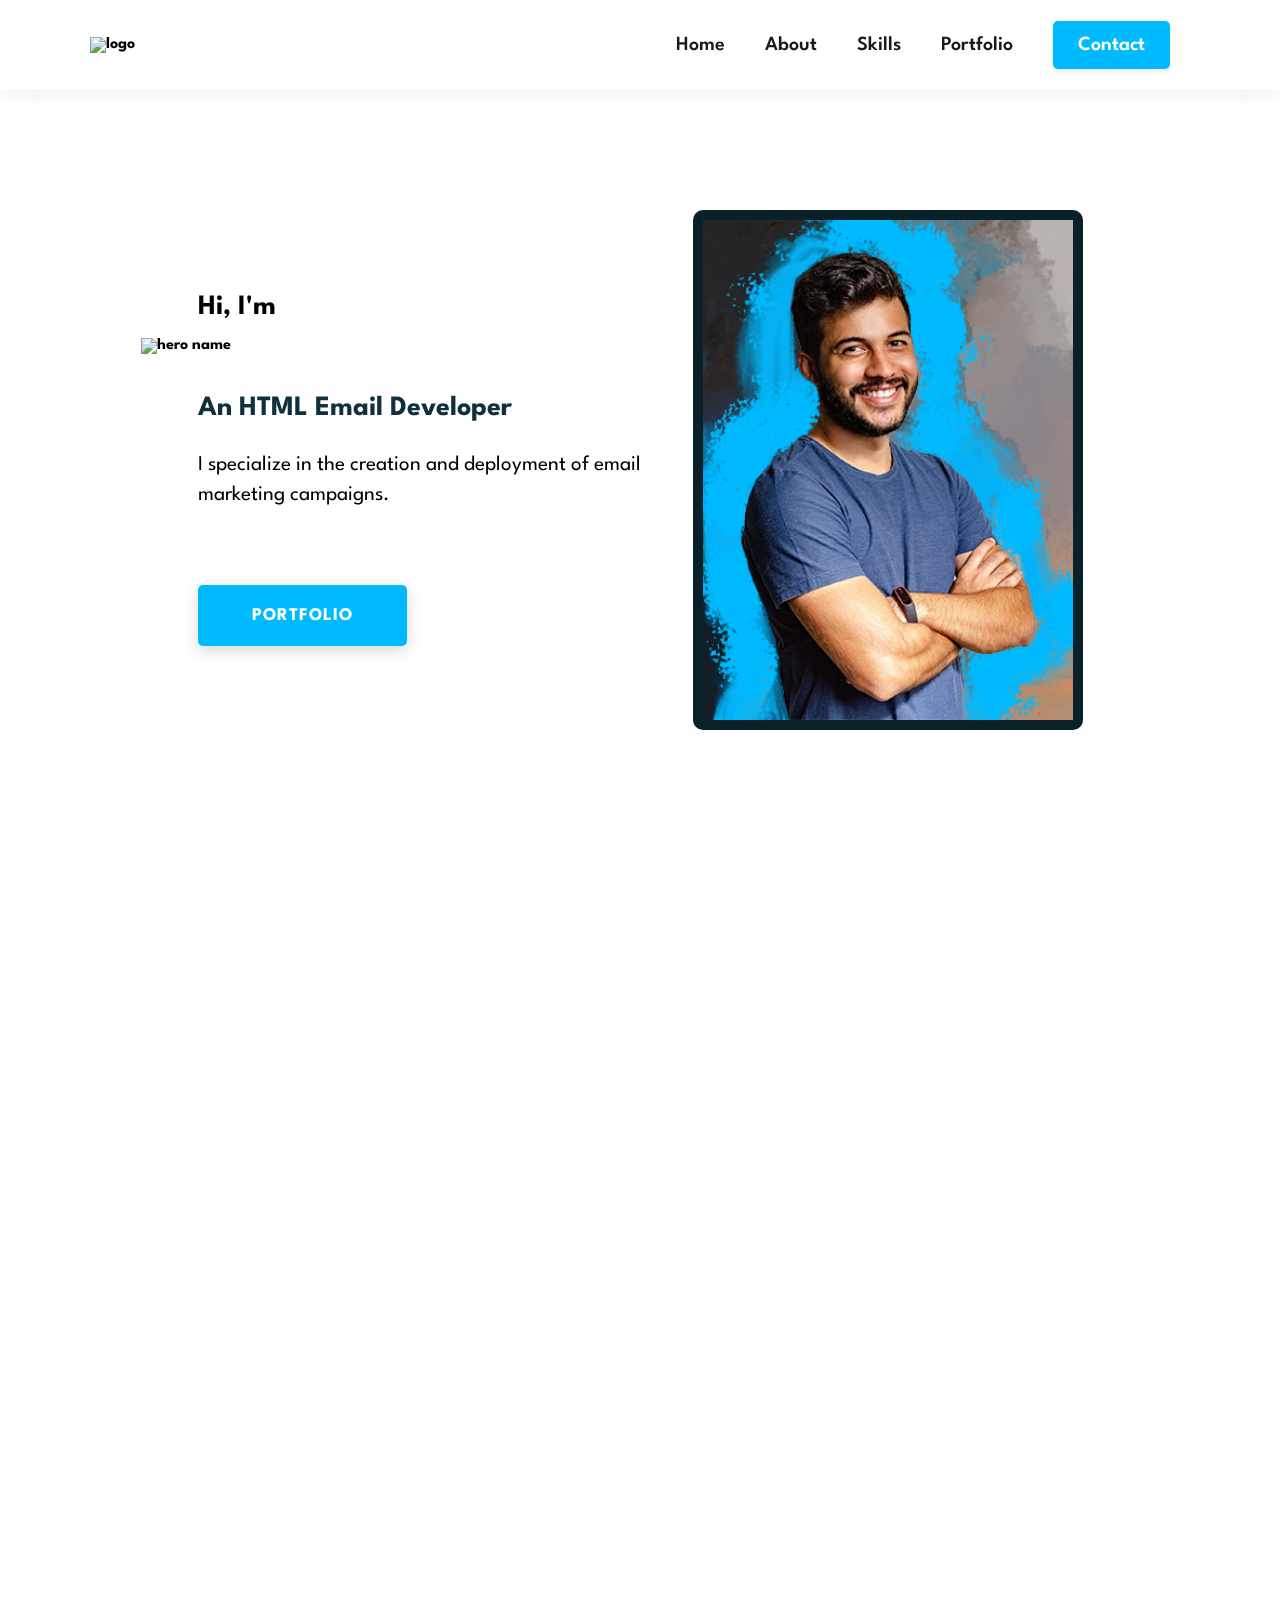
==== commit 36d44739: "added a based reconfigured look for hero image" ====
--- a/index.html
+++ b/index.html
@@ -138,7 +138,7 @@
                  
               </div>
               <div class="self-photo" data-aos="fade-left" data-aos-delay="450" data-aos-offset="200" data-aos-duration="1500" data-aos-easing="ease-in-out">
-                <img src="./images/hero-image-transparent.png" alt="self-logo">
+                <!-- <img src="./images/hero-image-decoration.png" alt="self-logo"> -->
               </div>
         </div>
     </section>
@@ -169,27 +169,27 @@
 
       <div class="skills-wrapper">
 
-        <div class="skills-title" data-aos="fade-up" data-aos-delay="150"  data-aos-offset="200" data-aos-duration="1200" data-aos-easing="ease-in-out">
+        <div class="skills-title" data-aos="fade-up" data-aos-delay="100"  data-aos-offset="200" data-aos-duration="1200" data-aos-easing="ease-in-out">
           <h3 class="title">Skills</h3>
         </div>
 
 
         <div id="skills" class="skills-container" >
-              <div class="skills-card" data-aos="fade-up" data-aos-delay="250"  data-aos-offset="200" data-aos-duration="1200" data-aos-easing="ease-in-out">
+              <div class="skills-card" data-aos="fade-up" data-aos-delay="100"  data-aos-offset="200" data-aos-duration="1200" data-aos-easing="ease-in-out">
                 <div class="items">
                   <img src="https://i.ibb.co/3dGpJGz/html-1.png" alt="logo">
                   <p class="title">HTML</p>
                 </div>
               </div>
           
-              <div class="skills-card" data-aos="fade-up" data-aos-delay="250"  data-aos-offset="200" data-aos-duration="1200" data-aos-easing="ease-in-out">
+              <div class="skills-card" data-aos="fade-up" data-aos-delay="100"  data-aos-offset="200" data-aos-duration="1200" data-aos-easing="ease-in-out">
                 <div class="items">
                   <img src="https://i.ibb.co/L6yRyZd/css-3.png" alt="css">
                   <p class="title">CSS</p>
                 </div>
               </div>
          
-              <div class="skills-card" data-aos="fade-up" data-aos-delay="250"  data-aos-offset="200" data-aos-duration="1200" data-aos-easing="ease-in-out">
+              <div class="skills-card" data-aos="fade-up" data-aos-delay="100"  data-aos-offset="200" data-aos-duration="1200" data-aos-easing="ease-in-out">
                 <div class="items">
                   <div class="card">
                     <img src="https://i.ibb.co/1ZJXF96/logo-javascript.png" alt="logo">
@@ -198,42 +198,42 @@
                 </div>
               </div>
         
-              <div class="skills-card" data-aos="fade-up" data-aos-delay="250"  data-aos-offset="200" data-aos-duration="1200" data-aos-easing="ease-in-out">
+              <div class="skills-card" data-aos="fade-up" data-aos-delay="100"  data-aos-offset="200" data-aos-duration="1200" data-aos-easing="ease-in-out">
                 <div class="items">
                   <img src="https://i.ibb.co/p3Qyf2m/photoshop-cc-4.png" alt="Photoshop logo">
                   <p class="title">Photoshop</p>
                 </div>
               </div>
           
-              <div class="skills-card" data-aos="fade-up" data-aos-delay="250"  data-aos-offset="200" data-aos-duration="1200" data-aos-easing="ease-in-out">
+              <div class="skills-card" data-aos="fade-up" data-aos-delay="100"  data-aos-offset="200" data-aos-duration="1200" data-aos-easing="ease-in-out">
                 <div class="items">
                   <img src="https://i.ibb.co/sQDrpQh/figma-1.png" alt="Figma Logo">
                   <p class="title">Figma</p>
                 </div>
               </div>
         
-              <div class="skills-card" data-aos="fade-up" data-aos-delay="250"  data-aos-offset="200" data-aos-duration="1200" data-aos-easing="ease-in-out">
+              <div class="skills-card" data-aos="fade-up" data-aos-delay="100"  data-aos-offset="200" data-aos-duration="1200" data-aos-easing="ease-in-out">
                 <div class="items">
                   <img src="https://i.ibb.co/hV7btYB/My-project-1.png" alt="Litmus Logo">
                   <p class="title">Email on Acid</p>
                 </div>
               </div>
 
-              <div class="skills-card" data-aos="fade-up" data-aos-delay="250"  data-aos-offset="200" data-aos-duration="1200" data-aos-easing="ease-in-out">
+              <div class="skills-card" data-aos="fade-up" data-aos-delay="100"  data-aos-offset="200" data-aos-duration="1200" data-aos-easing="ease-in-out">
                 <div class="items">
                   <img src="https://i.ibb.co/q1MMwVr/wordpress-icon.png" alt="wordpress logo">
                   <p class="title">Wordpress</p>
                 </div>
               </div>
 
-              <div class="skills-card" data-aos="fade-up" data-aos-delay="250"  data-aos-offset="200" data-aos-duration="1200" data-aos-easing="ease-in-out">
+              <div class="skills-card" data-aos="fade-up" data-aos-delay="100"  data-aos-offset="200" data-aos-duration="1200" data-aos-easing="ease-in-out">
                 <div class="items">
                   <img src="https://i.ibb.co/tqMB96L/mailchimp-freddie-icon.png" alt="Mailchimp logo">
                   <p class="title">Mailchimp</p>
                 </div>
               </div>
 
-              <div class="skills-card" data-aos="fade-up" data-aos-delay="250"  data-aos-offset="200" data-aos-duration="1200" data-aos-easing="ease-in-out">
+              <div class="skills-card" data-aos="fade-up" data-aos-delay="100"  data-aos-offset="200" data-aos-duration="1200" data-aos-easing="ease-in-out">
                 <div class="items">
                   <img src="https://i.ibb.co/sQs2kkF/salesforce-2.png" alt="Salesforce">
                   <p class="title">Salesforce</p>
--- a/styles.css
+++ b/styles.css
@@ -461,21 +461,25 @@
 }
 
 .hero .self-photo {
-  width: 500px;
-  height: 500px;
-  padding-left: 30px;
+  width: 220px;
+  height: 520px;
+  background-size: cover;
+  background-position: center;
+  background-repeat: no-repeat;
+  background-image: url('./images/hero-image-decoration.png');
   align-items: center;
   justify-content: center;
-}
-
-.hero .self-photo img {
+  border: 10px solid #0b212a;
+  border-radius: 10px;
+}
+
+/* .hero .self-photo img {
   width: 100%;
   height: 100%;
   object-fit: contain;
   align-items: center;
   justify-content: center;
-  border-radius: 50%;
-}
+} */
 
 /* --- Media Queries ---- */
 
@@ -483,13 +487,14 @@
   #hero-background {
     padding: 100px 0px;
     width: 100vw;
-    height: 1200px;
+    height: 1400px;
     display: flex;
     align-items: center;
     justify-content: center;
   }
 
   .hero {
+    padding-top: 40px;
     margin-top: 130px;
     padding: 30px;
     display: flex;
@@ -549,18 +554,13 @@
 
   .hero .self-photo {
     padding-left: 0px;
+    width: 50%;
+    height: 400px;
+    padding-bottom: 60%;
   }
 
   .hero .self-photo img {
-    display: block;
-    align-items: center;
-    justify-content: center;
-    width: 400px;
-    height: 400px;
-    margin: 0 auto;
-    border: none;
-    padding-bottom: 10px;
-    padding-top: 40px;
+    height: auto;
   }
 
   .content .btn.btn--theme {
@@ -582,7 +582,7 @@
   #hero-background {
     padding: 100px 0px;
     width: 100vw;
-    height: 1200px;
+    height: 100vh;
     display: flex;
     align-items: center;
     justify-content: center;
@@ -590,6 +590,7 @@
 
   .hero {
     margin-top: 130px;
+
     padding: 30px;
     display: flex;
     flex-direction: column-reverse;
@@ -646,6 +647,7 @@
   }
 
   .hero .self-photo {
+    margin-top: 30px;
     padding-left: 0px;
   }
 
